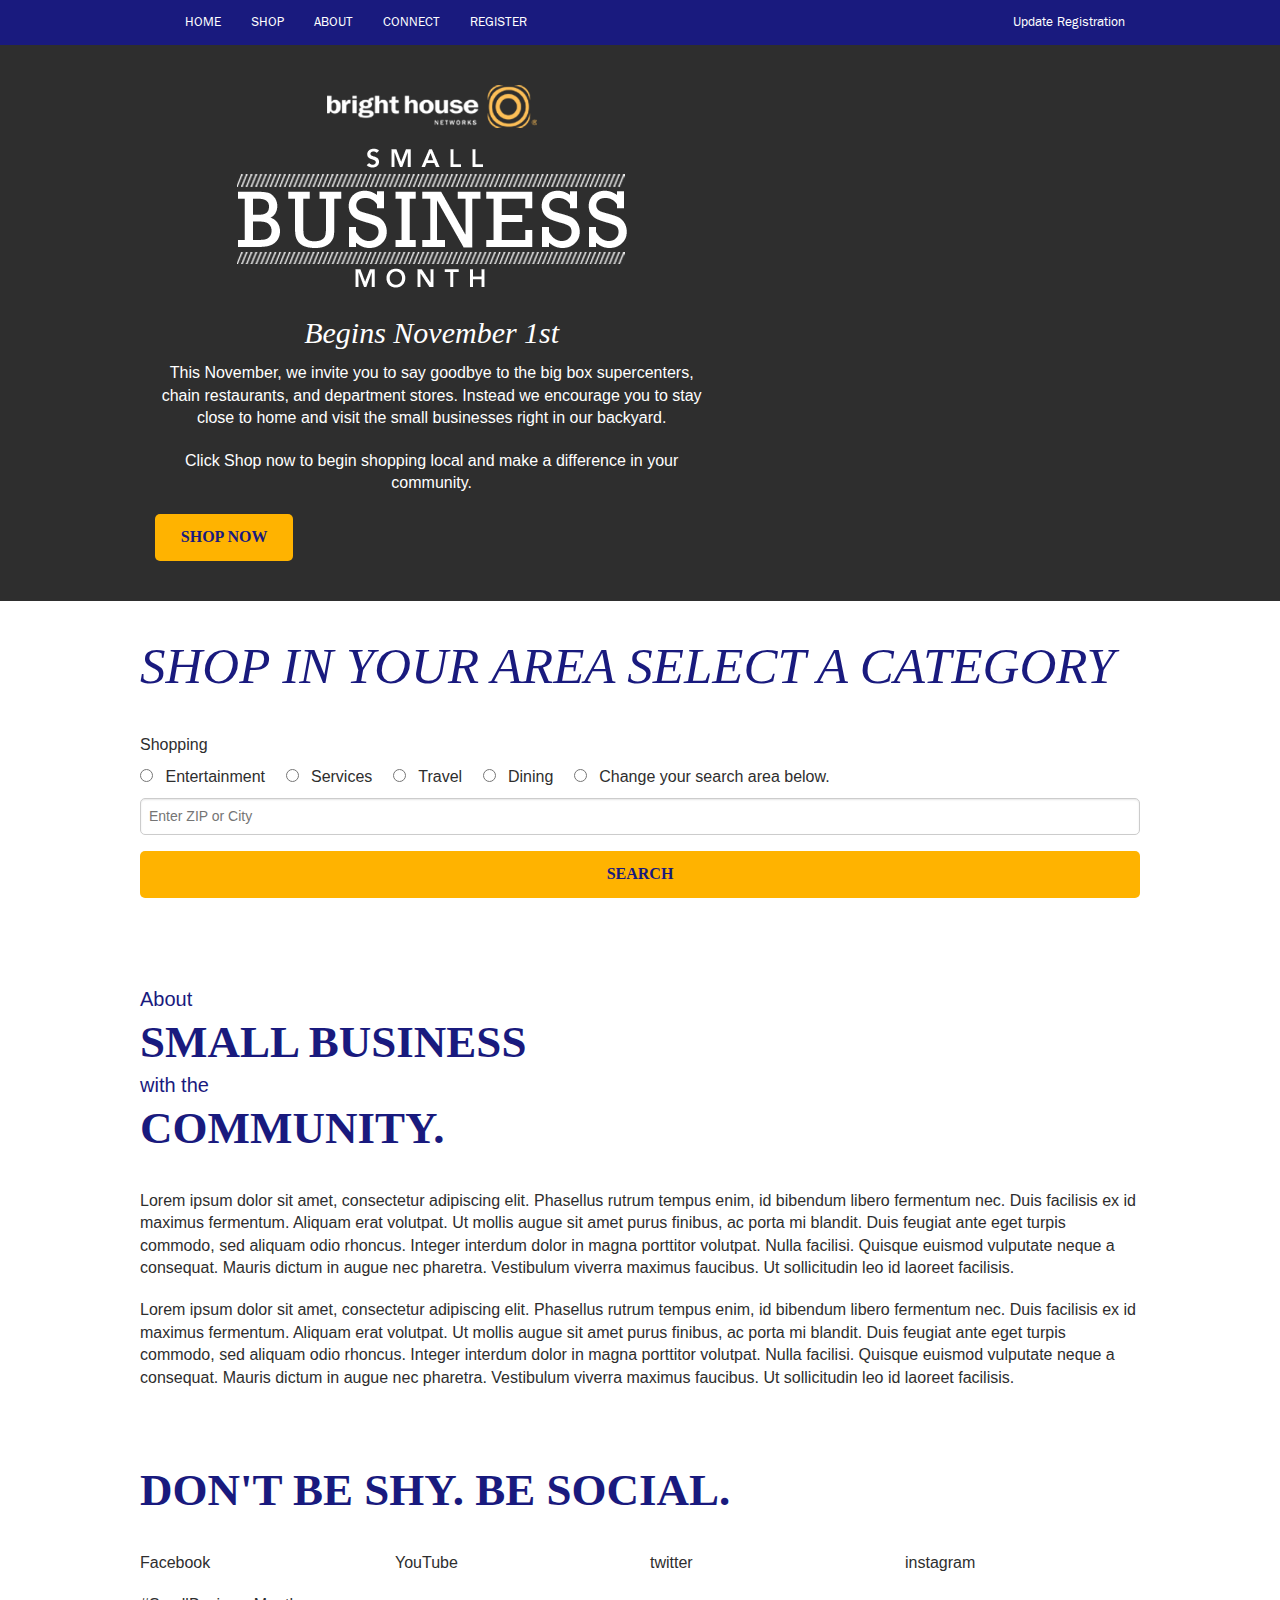
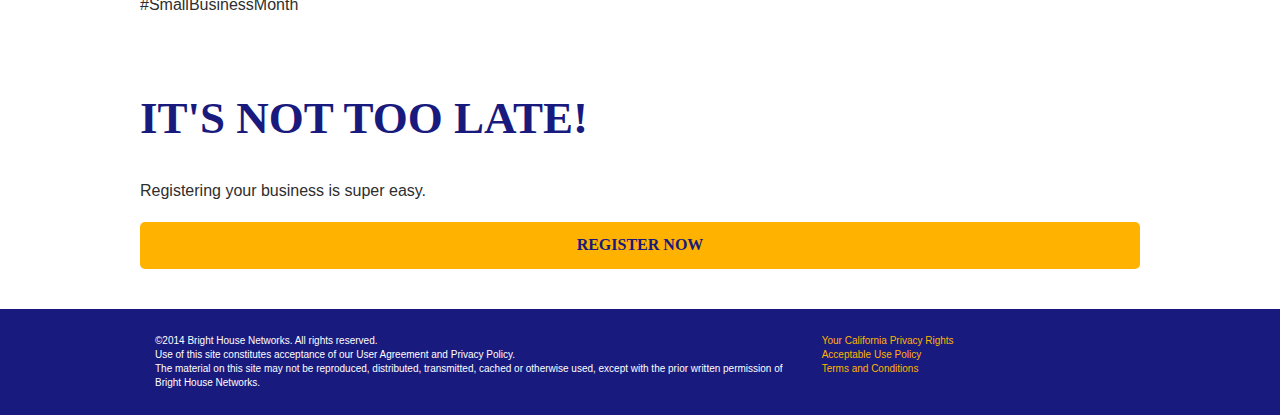
==== index.html @ bb3f0f98 "Completed mobile home section styles" ====
<!doctype html>
<html class="no-js" lang="en">
  <head>
    <meta charset="utf-8" />
    <meta name="viewport" content="width=device-width, initial-scale=1.0 maximum-scale=1.0, user-scalable=no height=device-height" />
    <meta name="HandheldFriendly" content="true" />
    <!--<meta name="viewport" content="user-scalable=no, initial-scale=1.0, maximum-scale=1, minimum-scale=1, width=device-width">-->
    <title>Bright House | Small Business Month</title>
    <link rel="stylesheet" href="stylesheets/app.css" />
    <link rel="stylesheet" href="stylesheets/phase-2.css" />
    <link rel="stylesheet" href="stylesheets/jquery-ui.min.css">

    <!-- Delete this in ref production and use below commented ref -->
    <script src="bower_components/modernizr/modernizr.js"></script>
    
    <!-- Reference for production 
    <script src="js/libs/modernizr.js"></script>
    -->

  </head>
  <body>
    
<!-- Begin Nav -->
<div class="contain-to-grid fixed">
	<nav class="top-bar" data-topbar>
		<ul class="title-area">
			<li class="name">
				<h1><a href="#"></a></h1>
			</li>
			<!-- Remove the class "menu-icon" to get rid of menu icon. Take out "Menu" to just have icon alone -->
			<li class="toggle-topbar menu-icon"><a href="#"><span>Menu</span></a>
			</li>
		</ul>

		<section class="top-bar-section">
			<ul class="right">
				<li>
					<a href="#" data-dropdown="drop1" data-options="">Update Registration</a>
					<div id="drop1" data-dropdown-content class="small f-dropdown content">
						<p>Enter the email address on your account or the business phone number to receive a link to update your information. The link will be sent to the email address that registered your business.</p>
						<form>
							<div class="row">
								<div class="large-12 columns">
									<div class="row collapse">
										<div class="small-10 columns">
											<input type="text" placeholder="email or phone">
										</div>
										<div class="large-2 medium-2 small-2 columns">
										<input type="submit" class="button postfix" value=">" />
									</div>
									</div>
								</div>
							</div>
						</form>
					</div>
				</li>
			</ul>


			<!-- Left Nav Section -->
			<ul class="left">
				<li><a href="#home">HOME</a>
				</li>
				<li><a href="#shop">SHOP</a>
				</li>
				<li><a href="#about">ABOUT</a>
				</li>
				<li><a href="#promote">CONNECT</a>
				</li>
				<li><a href="#register">REGISTER</a>
				</li>
			</ul>
		</section>
	</nav>
</div>
<!-- End Nav -->


<section id="home" data-type="background" data-speed="10">
		<div class="row">
			<div class="large-7 medium-7 small-12 columns">
				<div class="circle-bg">
					<div class="circle-content">
						<div class="bhn-logo">
							<img src="img/bhn-logo.png" alt="Bright House" width="210">
						</div>
						<div class="sbm-logo">
							<img src="img/sbm-logo.png" alt="Small Business Month">

							<!-- This is for SEO - One <h1> per page hack for one page parallax design -->
							<h1>Bright House Small Business Month</h1>
						</div>
						<h4>Begins November 1st</h4>
						<p>This November, we invite you to say goodbye to the big box supercenters, chain restaurants, and department stores. Instead we encourage you to stay close to home and visit the small businesses right in our backyard.</p>
						<p>Click Shop now to begin shopping local and make a difference in your community.</p>
						<div class="small-12 medium-3">
							<p>
								<a href="#shop" id="shop-btn" class="smile small radius button expand">SHOP NOW</a>
							</p>
						</div>
					</div>
				</div>
			</div>
		</div>
</section>
<section id="shop">
	<div class="row">
		<h2>SHOP IN YOUR AREA SELECT A CATEGORY</h2>
		<label for="shop-cat">Shopping</label>
		<input type="radio" id="shop-cat" />
		<label for="ent-cat">Entertainment</label>
		<input type="radio" id="ent-cat" />
		<label for="services-cat">Services</label>
		<input type="radio" id="services-cat" />
		<label for="travel-cat">Travel</label>
		<input type="radio" id="travel-cat" />
		<label for="dining-cat">Dining</label>
		<input type="radio" id="dining-cat" />
		<label for="search">Change your search area below.</label>
		<input type="search" id="search" placeholder="Enter ZIP or City"/>
		<p>
			<a href="#" id="search-btn" class="small radius button expand">SEARCH</a>
		</p>
	</div>
</section>
<!--<div class="row-img">
	<img src="img/promote.jpg">
</div>-->
<section id="about">
	<div class="row">
		<h3><span>About</span>SMALL BUSINESS<span>with the</span>COMMUNITY.</h3>
		<p>Lorem ipsum dolor sit amet, consectetur adipiscing elit. Phasellus rutrum tempus enim, id bibendum libero fermentum nec. Duis facilisis ex id maximus fermentum. Aliquam erat volutpat. Ut mollis augue sit amet purus finibus, ac porta mi blandit. Duis feugiat ante eget turpis commodo, sed aliquam odio rhoncus. Integer interdum dolor in magna porttitor volutpat. Nulla facilisi. Quisque euismod vulputate neque a consequat. Mauris dictum in augue nec pharetra. Vestibulum viverra maximus faucibus. Ut sollicitudin leo id laoreet facilisis.</p>
		<p>Lorem ipsum dolor sit amet, consectetur adipiscing elit. Phasellus rutrum tempus enim, id bibendum libero fermentum nec. Duis facilisis ex id maximus fermentum. Aliquam erat volutpat. Ut mollis augue sit amet purus finibus, ac porta mi blandit. Duis feugiat ante eget turpis commodo, sed aliquam odio rhoncus. Integer interdum dolor in magna porttitor volutpat. Nulla facilisi. Quisque euismod vulputate neque a consequat. Mauris dictum in augue nec pharetra. Vestibulum viverra maximus faucibus. Ut sollicitudin leo id laoreet facilisis.</p>
	</div>
</section>
<section id="social">
	<div class="row">
		<h3>DON'T BE SHY. BE SOCIAL.</h3>
		<ul class="small-block-grid-4">
			<li>Facebook</li>
			<li>YouTube</li>
			<li>twitter</li>
			<li>instagram</li>
		</ul>
		<p>#SmallBusinessMonth</p>
	</div>
</section>
<section id="register">
	<div class="row">
		<h3>IT'S NOT TOO LATE!</h3>
		<p>Registering your business is super easy.</p>
		<p>
			<a href="#" id="register-btn" class="small radius button expand">REGISTER NOW</a>
		</p>
	</div>
</section>


<!--<div class="row-img">
	<img src="img/promote.jpg">
</div>-->


<!-- Begin footer -->
<footer>
	<div class="row">
		<div class="small-8 columns">
			<p>©2014 Bright House Networks. All rights reserved.
				<br>Use of this site constitutes acceptance of our User Agreement and Privacy Policy.
				<br>The material on this site may not be reproduced, distributed, transmitted, cached or otherwise used, except with the prior written permission of Bright House Networks.</p>
		</div>
		<div class="small-4 columns">
			<p>
				<a href="http://brighthouse.com/policies/policies/online-services-privacy-policy.html#california-rights" target="_blank">Your California Privacy Rights</a>
				<br>
				<a>Acceptable Use Policy</a>
				<br>
				<a href="terms.html" target="_blank">Terms and Conditions</a>
			</p>
		</div>
	</div>
</footer>
    <!-- End footer -->
        
    <script src="bower_components/foundation/js/jquery.min.js"></script>
    <script src="bower_components/foundation/js/foundation.min.js"></script>
    <script src="js/app.js"></script>
    <script src="js/parallax.js"></script>
    <script src="js/navScroll.js"></script>
    <script src="js/form.js"></script>
    <script src="js/jquery-ui.min.js"></script>
    <script>
			$(function() {
    		$( ".datepicker" ).datepicker({ minDate: new Date(2014, 11 - 1, 01) });
  		});
		</script>
		<script type="text/javascript">
			$(document).ready(function () {
					$("table > tbody td").css("padding-right", "10px");
					if ("@Html.Raw(ViewBag.ErrorMessage)" != "") {
							$('#error').show();
					}

					$("#chamber").autocomplete('@Url.Action("ChamberNames", "Register")', { minChars: 3 });

			});
		</script>
		<script>
    $(function() {
      var $body;
      if (Modernizr.touch) {
        $body = $("body");
        document.addEventListener('focusin', function() {
          return $body.addClass("fixfixed");
        });
        return document.addEventListener('focusout', function() {
          $body.removeClass("fixfixed");
          return setTimeout(function() {
            return $(window).scrollLeft(0);
          }, 20);
        });
      }
    });
		</script>
   
    <!-- References for production
    <script src="js/libs/jquery.min.js"></script>
    <script src="js/libs/foundation.min.js"></script>
    <script src="js/libs/app.js"></script>
    <script src="js/parallax.js"></script>
    <script src="js/navScroll.js"></script>
    <script src="js/form.js"></script>-->
 
  </body>
</html>
---- stylesheets/app.css ----
@charset "UTF-8";
/* line 329, ../bower_components/foundation/scss/foundation/components/_global.scss */
meta.foundation-version {
  font-family: "/5.2.3/";
}

/* line 333, ../bower_components/foundation/scss/foundation/components/_global.scss */
meta.foundation-mq-small {
  font-family: "/only screen/";
  width: 0em;
}

/* line 338, ../bower_components/foundation/scss/foundation/components/_global.scss */
meta.foundation-mq-medium {
  font-family: "/only screen and (min-width:40.063em)/";
  width: 40.063em;
}

/* line 343, ../bower_components/foundation/scss/foundation/components/_global.scss */
meta.foundation-mq-large {
  font-family: "/only screen and (min-width:64.063em)/";
  width: 64.063em;
}

/* line 348, ../bower_components/foundation/scss/foundation/components/_global.scss */
meta.foundation-mq-xlarge {
  font-family: "/only screen and (min-width:90.063em)/";
  width: 90.063em;
}

/* line 353, ../bower_components/foundation/scss/foundation/components/_global.scss */
meta.foundation-mq-xxlarge {
  font-family: "/only screen and (min-width:120.063em)/";
  width: 120.063em;
}

/* line 358, ../bower_components/foundation/scss/foundation/components/_global.scss */
meta.foundation-data-attribute-namespace {
  font-family: false;
}

/* line 365, ../bower_components/foundation/scss/foundation/components/_global.scss */
html, body {
  height: 100%;
}

/* line 370, ../bower_components/foundation/scss/foundation/components/_global.scss */
*,
*:before,
*:after {
  -webkit-box-sizing: border-box;
  -moz-box-sizing: border-box;
  box-sizing: border-box;
}

/* line 375, ../bower_components/foundation/scss/foundation/components/_global.scss */
html,
body {
  font-size: 100%;
}

/* line 378, ../bower_components/foundation/scss/foundation/components/_global.scss */
body {
  background: white;
  color: #2e2e2e;
  padding: 0;
  margin: 0;
  font-family: Arial, Helvetica, sans-serif;
  font-weight: normal;
  font-style: normal;
  line-height: 1;
  position: relative;
  cursor: default;
}

/* line 391, ../bower_components/foundation/scss/foundation/components/_global.scss */
a:hover {
  cursor: pointer;
}

/* line 394, ../bower_components/foundation/scss/foundation/components/_global.scss */
img {
  max-width: 100%;
  height: auto;
}

/* line 396, ../bower_components/foundation/scss/foundation/components/_global.scss */
img {
  -ms-interpolation-mode: bicubic;
}

/* line 402, ../bower_components/foundation/scss/foundation/components/_global.scss */
#map_canvas img,
#map_canvas embed,
#map_canvas object,
.map_canvas img,
.map_canvas embed,
.map_canvas object {
  max-width: none !important;
}

/* line 407, ../bower_components/foundation/scss/foundation/components/_global.scss */
.left {
  float: left !important;
}

/* line 408, ../bower_components/foundation/scss/foundation/components/_global.scss */
.right {
  float: right !important;
}

/* line 181, ../bower_components/foundation/scss/foundation/components/_global.scss */
.clearfix:before, .clearfix:after {
  content: " ";
  display: table;
}
/* line 182, ../bower_components/foundation/scss/foundation/components/_global.scss */
.clearfix:after {
  clear: both;
}

/* line 410, ../bower_components/foundation/scss/foundation/components/_global.scss */
.hide {
  display: none;
}

/* line 416, ../bower_components/foundation/scss/foundation/components/_global.scss */
.antialiased {
  -webkit-font-smoothing: antialiased;
  -moz-osx-font-smoothing: grayscale;
}

/* line 419, ../bower_components/foundation/scss/foundation/components/_global.scss */
img {
  display: inline-block;
  vertical-align: middle;
}

/* line 429, ../bower_components/foundation/scss/foundation/components/_global.scss */
textarea {
  height: auto;
  min-height: 50px;
}

/* line 432, ../bower_components/foundation/scss/foundation/components/_global.scss */
select {
  width: 100%;
}

/* line 216, ../bower_components/foundation/scss/foundation/components/_grid.scss */
.row {
  width: 100%;
  margin-left: auto;
  margin-right: auto;
  margin-top: 0;
  margin-bottom: 0;
  max-width: 62.5rem;
}
/* line 181, ../bower_components/foundation/scss/foundation/components/_global.scss */
.row:before, .row:after {
  content: " ";
  display: table;
}
/* line 182, ../bower_components/foundation/scss/foundation/components/_global.scss */
.row:after {
  clear: both;
}
/* line 221, ../bower_components/foundation/scss/foundation/components/_grid.scss */
.row.collapse > .column,
.row.collapse > .columns {
  padding-left: 0;
  padding-right: 0;
}
/* line 223, ../bower_components/foundation/scss/foundation/components/_grid.scss */
.row.collapse .row {
  margin-left: 0;
  margin-right: 0;
}
/* line 226, ../bower_components/foundation/scss/foundation/components/_grid.scss */
.row .row {
  width: auto;
  margin-left: -0.9375rem;
  margin-right: -0.9375rem;
  margin-top: 0;
  margin-bottom: 0;
  max-width: none;
}
/* line 181, ../bower_components/foundation/scss/foundation/components/_global.scss */
.row .row:before, .row .row:after {
  content: " ";
  display: table;
}
/* line 182, ../bower_components/foundation/scss/foundation/components/_global.scss */
.row .row:after {
  clear: both;
}
/* line 227, ../bower_components/foundation/scss/foundation/components/_grid.scss */
.row .row.collapse {
  width: auto;
  margin: 0;
  max-width: none;
}
/* line 181, ../bower_components/foundation/scss/foundation/components/_global.scss */
.row .row.collapse:before, .row .row.collapse:after {
  content: " ";
  display: table;
}
/* line 182, ../bower_components/foundation/scss/foundation/components/_global.scss */
.row .row.collapse:after {
  clear: both;
}

/* line 232, ../bower_components/foundation/scss/foundation/components/_grid.scss */
.column,
.columns {
  padding-left: 0.9375rem;
  padding-right: 0.9375rem;
  width: 100%;
  float: left;
}

/* line 234, ../bower_components/foundation/scss/foundation/components/_grid.scss */
[class*="column"] + [class*="column"]:last-child {
  float: right;
}

/* line 235, ../bower_components/foundation/scss/foundation/components/_grid.scss */
[class*="column"] + [class*="column"].end {
  float: left;
}

@media only screen {
  /* line 157, ../bower_components/foundation/scss/foundation/components/_grid.scss */
  .small-push-0 {
    position: relative;
    left: 0%;
    right: auto;
  }

  /* line 160, ../bower_components/foundation/scss/foundation/components/_grid.scss */
  .small-pull-0 {
    position: relative;
    right: 0%;
    left: auto;
  }

  /* line 157, ../bower_components/foundation/scss/foundation/components/_grid.scss */
  .small-push-1 {
    position: relative;
    left: 8.33333%;
    right: auto;
  }

  /* line 160, ../bower_components/foundation/scss/foundation/components/_grid.scss */
  .small-pull-1 {
    position: relative;
    right: 8.33333%;
    left: auto;
  }

  /* line 157, ../bower_components/foundation/scss/foundation/components/_grid.scss */
  .small-push-2 {
    position: relative;
    left: 16.66667%;
    right: auto;
  }

  /* line 160, ../bower_components/foundation/scss/foundation/components/_grid.scss */
  .small-pull-2 {
    position: relative;
    right: 16.66667%;
    left: auto;
  }

  /* line 157, ../bower_components/foundation/scss/foundation/components/_grid.scss */
  .small-push-3 {
    position: relative;
    left: 25%;
    right: auto;
  }

  /* line 160, ../bower_components/foundation/scss/foundation/components/_grid.scss */
  .small-pull-3 {
    position: relative;
    right: 25%;
    left: auto;
  }

  /* line 157, ../bower_components/foundation/scss/foundation/components/_grid.scss */
  .small-push-4 {
    position: relative;
    left: 33.33333%;
    right: auto;
  }

  /* line 160, ../bower_components/foundation/scss/foundation/components/_grid.scss */
  .small-pull-4 {
    position: relative;
    right: 33.33333%;
    left: auto;
  }

  /* line 157, ../bower_components/foundation/scss/foundation/components/_grid.scss */
  .small-push-5 {
    position: relative;
    left: 41.66667%;
    right: auto;
  }

  /* line 160, ../bower_components/foundation/scss/foundation/components/_grid.scss */
  .small-pull-5 {
    position: relative;
    right: 41.66667%;
    left: auto;
  }

  /* line 157, ../bower_components/foundation/scss/foundation/components/_grid.scss */
  .small-push-6 {
    position: relative;
    left: 50%;
    right: auto;
  }

  /* line 160, ../bower_components/foundation/scss/foundation/components/_grid.scss */
  .small-pull-6 {
    position: relative;
    right: 50%;
    left: auto;
  }

  /* line 157, ../bower_components/foundation/scss/foundation/components/_grid.scss */
  .small-push-7 {
    position: relative;
    left: 58.33333%;
    right: auto;
  }

  /* line 160, ../bower_components/foundation/scss/foundation/components/_grid.scss */
  .small-pull-7 {
    position: relative;
    right: 58.33333%;
    left: auto;
  }

  /* line 157, ../bower_components/foundation/scss/foundation/components/_grid.scss */
  .small-push-8 {
    position: relative;
    left: 66.66667%;
    right: auto;
  }

  /* line 160, ../bower_components/foundation/scss/foundation/components/_grid.scss */
  .small-pull-8 {
    position: relative;
    right: 66.66667%;
    left: auto;
  }

  /* line 157, ../bower_components/foundation/scss/foundation/components/_grid.scss */
  .small-push-9 {
    position: relative;
    left: 75%;
    right: auto;
  }

  /* line 160, ../bower_components/foundation/scss/foundation/components/_grid.scss */
  .small-pull-9 {
    position: relative;
    right: 75%;
    left: auto;
  }

  /* line 157, ../bower_components/foundation/scss/foundation/components/_grid.scss */
  .small-push-10 {
    position: relative;
    left: 83.33333%;
    right: auto;
  }

  /* line 160, ../bower_components/foundation/scss/foundation/components/_grid.scss */
  .small-pull-10 {
    position: relative;
    right: 83.33333%;
    left: auto;
  }

  /* line 157, ../bower_components/foundation/scss/foundation/components/_grid.scss */
  .small-push-11 {
    position: relative;
    left: 91.66667%;
    right: auto;
  }

  /* line 160, ../bower_components/foundation/scss/foundation/components/_grid.scss */
  .small-pull-11 {
    position: relative;
    right: 91.66667%;
    left: auto;
  }

  /* line 166, ../bower_components/foundation/scss/foundation/components/_grid.scss */
  .column,
  .columns {
    position: relative;
    padding-left: 0.9375rem;
    padding-right: 0.9375rem;
    float: left;
  }

  /* line 170, ../bower_components/foundation/scss/foundation/components/_grid.scss */
  .small-1 {
    width: 8.33333%;
  }

  /* line 170, ../bower_components/foundation/scss/foundation/components/_grid.scss */
  .small-2 {
    width: 16.66667%;
  }

  /* line 170, ../bower_components/foundation/scss/foundation/components/_grid.scss */
  .small-3 {
    width: 25%;
  }

  /* line 170, ../bower_components/foundation/scss/foundation/components/_grid.scss */
  .small-4 {
    width: 33.33333%;
  }

  /* line 170, ../bower_components/foundation/scss/foundation/components/_grid.scss */
  .small-5 {
    width: 41.66667%;
  }

  /* line 170, ../bower_components/foundation/scss/foundation/components/_grid.scss */
  .small-6 {
    width: 50%;
  }

  /* line 170, ../bower_components/foundation/scss/foundation/components/_grid.scss */
  .small-7 {
    width: 58.33333%;
  }

  /* line 170, ../bower_components/foundation/scss/foundation/components/_grid.scss */
  .small-8 {
    width: 66.66667%;
  }

  /* line 170, ../bower_components/foundation/scss/foundation/components/_grid.scss */
  .small-9 {
    width: 75%;
  }

  /* line 170, ../bower_components/foundation/scss/foundation/components/_grid.scss */
  .small-10 {
    width: 83.33333%;
  }

  /* line 170, ../bower_components/foundation/scss/foundation/components/_grid.scss */
  .small-11 {
    width: 91.66667%;
  }

  /* line 170, ../bower_components/foundation/scss/foundation/components/_grid.scss */
  .small-12 {
    width: 100%;
  }

  /* line 176, ../bower_components/foundation/scss/foundation/components/_grid.scss */
  .small-offset-0 {
    margin-left: 0% !important;
  }

  /* line 176, ../bower_components/foundation/scss/foundation/components/_grid.scss */
  .small-offset-1 {
    margin-left: 8.33333% !important;
  }

  /* line 176, ../bower_components/foundation/scss/foundation/components/_grid.scss */
  .small-offset-2 {
    margin-left: 16.66667% !important;
  }

  /* line 176, ../bower_components/foundation/scss/foundation/components/_grid.scss */
  .small-offset-3 {
    margin-left: 25% !important;
  }

  /* line 176, ../bower_components/foundation/scss/foundation/components/_grid.scss */
  .small-offset-4 {
    margin-left: 33.33333% !important;
  }

  /* line 176, ../bower_components/foundation/scss/foundation/components/_grid.scss */
  .small-offset-5 {
    margin-left: 41.66667% !important;
  }

  /* line 176, ../bower_components/foundation/scss/foundation/components/_grid.scss */
  .small-offset-6 {
    margin-left: 50% !important;
  }

  /* line 176, ../bower_components/foundation/scss/foundation/components/_grid.scss */
  .small-offset-7 {
    margin-left: 58.33333% !important;
  }

  /* line 176, ../bower_components/foundation/scss/foundation/components/_grid.scss */
  .small-offset-8 {
    margin-left: 66.66667% !important;
  }

  /* line 176, ../bower_components/foundation/scss/foundation/components/_grid.scss */
  .small-offset-9 {
    margin-left: 75% !important;
  }

  /* line 176, ../bower_components/foundation/scss/foundation/components/_grid.scss */
  .small-offset-10 {
    margin-left: 83.33333% !important;
  }

  /* line 176, ../bower_components/foundation/scss/foundation/components/_grid.scss */
  .small-offset-11 {
    margin-left: 91.66667% !important;
  }

  /* line 178, ../bower_components/foundation/scss/foundation/components/_grid.scss */
  .small-reset-order {
    margin-left: 0;
    margin-right: 0;
    left: auto;
    right: auto;
    float: left;
  }

  /* line 187, ../bower_components/foundation/scss/foundation/components/_grid.scss */
  .column.small-centered,
  .columns.small-centered {
    margin-left: auto;
    margin-right: auto;
    float: none;
  }

  /* line 190, ../bower_components/foundation/scss/foundation/components/_grid.scss */
  .column.small-uncentered,
  .columns.small-uncentered {
    margin-left: 0;
    margin-right: 0;
    float: left;
  }

  /* line 198, ../bower_components/foundation/scss/foundation/components/_grid.scss */
  .column.small-centered:last-child,
  .columns.small-centered:last-child {
    float: none;
  }

  /* line 204, ../bower_components/foundation/scss/foundation/components/_grid.scss */
  .column.small-uncentered:last-child,
  .columns.small-uncentered:last-child {
    float: left;
  }

  /* line 209, ../bower_components/foundation/scss/foundation/components/_grid.scss */
  .column.small-uncentered.opposite,
  .columns.small-uncentered.opposite {
    float: right;
  }
}
@media only screen and (min-width: 40.063em) {
  /* line 157, ../bower_components/foundation/scss/foundation/components/_grid.scss */
  .medium-push-0 {
    position: relative;
    left: 0%;
    right: auto;
  }

  /* line 160, ../bower_components/foundation/scss/foundation/components/_grid.scss */
  .medium-pull-0 {
    position: relative;
    right: 0%;
    left: auto;
  }

  /* line 157, ../bower_components/foundation/scss/foundation/components/_grid.scss */
  .medium-push-1 {
    position: relative;
    left: 8.33333%;
    right: auto;
  }

  /* line 160, ../bower_components/foundation/scss/foundation/components/_grid.scss */
  .medium-pull-1 {
    position: relative;
    right: 8.33333%;
    left: auto;
  }

  /* line 157, ../bower_components/foundation/scss/foundation/components/_grid.scss */
  .medium-push-2 {
    position: relative;
    left: 16.66667%;
    right: auto;
  }

  /* line 160, ../bower_components/foundation/scss/foundation/components/_grid.scss */
  .medium-pull-2 {
    position: relative;
    right: 16.66667%;
    left: auto;
  }

  /* line 157, ../bower_components/foundation/scss/foundation/components/_grid.scss */
  .medium-push-3 {
    position: relative;
    left: 25%;
    right: auto;
  }

  /* line 160, ../bower_components/foundation/scss/foundation/components/_grid.scss */
  .medium-pull-3 {
    position: relative;
    right: 25%;
    left: auto;
  }

  /* line 157, ../bower_components/foundation/scss/foundation/components/_grid.scss */
  .medium-push-4 {
    position: relative;
    left: 33.33333%;
    right: auto;
  }

  /* line 160, ../bower_components/foundation/scss/foundation/components/_grid.scss */
  .medium-pull-4 {
    position: relative;
    right: 33.33333%;
    left: auto;
  }

  /* line 157, ../bower_components/foundation/scss/foundation/components/_grid.scss */
  .medium-push-5 {
    position: relative;
    left: 41.66667%;
    right: auto;
  }

  /* line 160, ../bower_components/foundation/scss/foundation/components/_grid.scss */
  .medium-pull-5 {
    position: relative;
    right: 41.66667%;
    left: auto;
  }

  /* line 157, ../bower_components/foundation/scss/foundation/components/_grid.scss */
  .medium-push-6 {
    position: relative;
    left: 50%;
    right: auto;
  }

  /* line 160, ../bower_components/foundation/scss/foundation/components/_grid.scss */
  .medium-pull-6 {
    position: relative;
    right: 50%;
    left: auto;
  }

  /* line 157, ../bower_components/foundation/scss/foundation/components/_grid.scss */
  .medium-push-7 {
    position: relative;
    left: 58.33333%;
    right: auto;
  }

  /* line 160, ../bower_components/foundation/scss/foundation/components/_grid.scss */
  .medium-pull-7 {
    position: relative;
    right: 58.33333%;
    left: auto;
  }

  /* line 157, ../bower_components/foundation/scss/foundation/components/_grid.scss */
  .medium-push-8 {
    position: relative;
    left: 66.66667%;
    right: auto;
  }

  /* line 160, ../bower_components/foundation/scss/foundation/components/_grid.scss */
  .medium-pull-8 {
    position: relative;
    right: 66.66667%;
    left: auto;
  }

  /* line 157, ../bower_components/foundation/scss/foundation/components/_grid.scss */
  .medium-push-9 {
    position: relative;
    left: 75%;
    right: auto;
  }

  /* line 160, ../bower_components/foundation/scss/foundation/components/_grid.scss */
  .medium-pull-9 {
    position: relative;
    right: 75%;
    left: auto;
  }

  /* line 157, ../bower_components/foundation/scss/foundation/components/_grid.scss */
  .medium-push-10 {
    position: relative;
    left: 83.33333%;
    right: auto;
  }

  /* line 160, ../bower_components/foundation/scss/foundation/components/_grid.scss */
  .medium-pull-10 {
    position: relative;
    right: 83.33333%;
    left: auto;
  }

  /* line 157, ../bower_components/foundation/scss/foundation/components/_grid.scss */
  .medium-push-11 {
    position: relative;
    left: 91.66667%;
    right: auto;
  }

  /* line 160, ../bower_components/foundation/scss/foundation/components/_grid.scss */
  .medium-pull-11 {
    position: relative;
    right: 91.66667%;
    left: auto;
  }

  /* line 166, ../bower_components/foundation/scss/foundation/components/_grid.scss */
  .column,
  .columns {
    position: relative;
    padding-left: 0.9375rem;
    padding-right: 0.9375rem;
    float: left;
  }

  /* line 170, ../bower_components/foundation/scss/foundation/components/_grid.scss */
  .medium-1 {
    width: 8.33333%;
  }

  /* line 170, ../bower_components/foundation/scss/foundation/components/_grid.scss */
  .medium-2 {
    width: 16.66667%;
  }

  /* line 170, ../bower_components/foundation/scss/foundation/components/_grid.scss */
  .medium-3 {
    width: 25%;
  }

  /* line 170, ../bower_components/foundation/scss/foundation/components/_grid.scss */
  .medium-4 {
    width: 33.33333%;
  }

  /* line 170, ../bower_components/foundation/scss/foundation/components/_grid.scss */
  .medium-5 {
    width: 41.66667%;
  }

  /* line 170, ../bower_components/foundation/scss/foundation/components/_grid.scss */
  .medium-6 {
    width: 50%;
  }

  /* line 170, ../bower_components/foundation/scss/foundation/components/_grid.scss */
  .medium-7 {
    width: 58.33333%;
  }

  /* line 170, ../bower_components/foundation/scss/foundation/components/_grid.scss */
  .medium-8 {
    width: 66.66667%;
  }

  /* line 170, ../bower_components/foundation/scss/foundation/components/_grid.scss */
  .medium-9 {
    width: 75%;
  }

  /* line 170, ../bower_components/foundation/scss/foundation/components/_grid.scss */
  .medium-10 {
    width: 83.33333%;
  }

  /* line 170, ../bower_components/foundation/scss/foundation/components/_grid.scss */
  .medium-11 {
    width: 91.66667%;
  }

  /* line 170, ../bower_components/foundation/scss/foundation/components/_grid.scss */
  .medium-12 {
    width: 100%;
  }

  /* line 176, ../bower_components/foundation/scss/foundation/components/_grid.scss */
  .medium-offset-0 {
    margin-left: 0% !important;
  }

  /* line 176, ../bower_components/foundation/scss/foundation/components/_grid.scss */
  .medium-offset-1 {
    margin-left: 8.33333% !important;
  }

  /* line 176, ../bower_components/foundation/scss/foundation/components/_grid.scss */
  .medium-offset-2 {
    margin-left: 16.66667% !important;
  }

  /* line 176, ../bower_components/foundation/scss/foundation/components/_grid.scss */
  .medium-offset-3 {
    margin-left: 25% !important;
  }

  /* line 176, ../bower_components/foundation/scss/foundation/components/_grid.scss */
  .medium-offset-4 {
    margin-left: 33.33333% !important;
  }

  /* line 176, ../bower_components/foundation/scss/foundation/components/_grid.scss */
  .medium-offset-5 {
    margin-left: 41.66667% !important;
  }

  /* line 176, ../bower_components/foundation/scss/foundation/components/_grid.scss */
  .medium-offset-6 {
    margin-left: 50% !important;
  }

  /* line 176, ../bower_components/foundation/scss/foundation/components/_grid.scss */
  .medium-offset-7 {
    margin-left: 58.33333% !important;
  }

  /* line 176, ../bower_components/foundation/scss/foundation/components/_grid.scss */
  .medium-offset-8 {
    margin-left: 66.66667% !important;
  }

  /* line 176, ../bower_components/foundation/scss/foundation/components/_grid.scss */
  .medium-offset-9 {
    margin-left: 75% !important;
  }

  /* line 176, ../bower_components/foundation/scss/foundation/components/_grid.scss */
  .medium-offset-10 {
    margin-left: 83.33333% !important;
  }

  /* line 176, ../bower_components/foundation/scss/foundation/components/_grid.scss */
  .medium-offset-11 {
    margin-left: 91.66667% !important;
  }

  /* line 178, ../bower_components/foundation/scss/foundation/components/_grid.scss */
  .medium-reset-order {
    margin-left: 0;
    margin-right: 0;
    left: auto;
    right: auto;
    float: left;
  }

  /* line 187, ../bower_components/foundation/scss/foundation/components/_grid.scss */
  .column.medium-centered,
  .columns.medium-centered {
    margin-left: auto;
    margin-right: auto;
    float: none;
  }

  /* line 190, ../bower_components/foundation/scss/foundation/components/_grid.scss */
  .column.medium-uncentered,
  .columns.medium-uncentered {
    margin-left: 0;
    margin-right: 0;
    float: left;
  }

  /* line 198, ../bower_components/foundation/scss/foundation/components/_grid.scss */
  .column.medium-centered:last-child,
  .columns.medium-centered:last-child {
    float: none;
  }

  /* line 204, ../bower_components/foundation/scss/foundation/components/_grid.scss */
  .column.medium-uncentered:last-child,
  .columns.medium-uncentered:last-child {
    float: left;
  }

  /* line 209, ../bower_components/foundation/scss/foundation/components/_grid.scss */
  .column.medium-uncentered.opposite,
  .columns.medium-uncentered.opposite {
    float: right;
  }

  /* line 245, ../bower_components/foundation/scss/foundation/components/_grid.scss */
  .push-0 {
    position: relative;
    left: 0%;
    right: auto;
  }

  /* line 248, ../bower_components/foundation/scss/foundation/components/_grid.scss */
  .pull-0 {
    position: relative;
    right: 0%;
    left: auto;
  }

  /* line 245, ../bower_components/foundation/scss/foundation/components/_grid.scss */
  .push-1 {
    position: relative;
    left: 8.33333%;
    right: auto;
  }

  /* line 248, ../bower_components/foundation/scss/foundation/components/_grid.scss */
  .pull-1 {
    position: relative;
    right: 8.33333%;
    left: auto;
  }

  /* line 245, ../bower_components/foundation/scss/foundation/components/_grid.scss */
  .push-2 {
    position: relative;
    left: 16.66667%;
    right: auto;
  }

  /* line 248, ../bower_components/foundation/scss/foundation/components/_grid.scss */
  .pull-2 {
    position: relative;
    right: 16.66667%;
    left: auto;
  }

  /* line 245, ../bower_components/foundation/scss/foundation/components/_grid.scss */
  .push-3 {
    position: relative;
    left: 25%;
    right: auto;
  }

  /* line 248, ../bower_components/foundation/scss/foundation/components/_grid.scss */
  .pull-3 {
    position: relative;
    right: 25%;
    left: auto;
  }

  /* line 245, ../bower_components/foundation/scss/foundation/components/_grid.scss */
  .push-4 {
    position: relative;
    left: 33.33333%;
    right: auto;
  }

  /* line 248, ../bower_components/foundation/scss/foundation/components/_grid.scss */
  .pull-4 {
    position: relative;
    right: 33.33333%;
    left: auto;
  }

  /* line 245, ../bower_components/foundation/scss/foundation/components/_grid.scss */
  .push-5 {
    position: relative;
    left: 41.66667%;
    right: auto;
  }

  /* line 248, ../bower_components/foundation/scss/foundation/components/_grid.scss */
  .pull-5 {
    position: relative;
    right: 41.66667%;
    left: auto;
  }

  /* line 245, ../bower_components/foundation/scss/foundation/components/_grid.scss */
  .push-6 {
    position: relative;
    left: 50%;
    right: auto;
  }

  /* line 248, ../bower_components/foundation/scss/foundation/components/_grid.scss */
  .pull-6 {
    position: relative;
    right: 50%;
    left: auto;
  }

  /* line 245, ../bower_components/foundation/scss/foundation/components/_grid.scss */
  .push-7 {
    position: relative;
    left: 58.33333%;
    right: auto;
  }

  /* line 248, ../bower_components/foundation/scss/foundation/components/_grid.scss */
  .pull-7 {
    position: relative;
    right: 58.33333%;
    left: auto;
  }

  /* line 245, ../bower_components/foundation/scss/foundation/components/_grid.scss */
  .push-8 {
    position: relative;
    left: 66.66667%;
    right: auto;
  }

  /* line 248, ../bower_components/foundation/scss/foundation/components/_grid.scss */
  .pull-8 {
    position: relative;
    right: 66.66667%;
    left: auto;
  }

  /* line 245, ../bower_components/foundation/scss/foundation/components/_grid.scss */
  .push-9 {
    position: relative;
    left: 75%;
    right: auto;
  }

  /* line 248, ../bower_components/foundation/scss/foundation/components/_grid.scss */
  .pull-9 {
    position: relative;
    right: 75%;
    left: auto;
  }

  /* line 245, ../bower_components/foundation/scss/foundation/components/_grid.scss */
  .push-10 {
    position: relative;
    left: 83.33333%;
    right: auto;
  }

  /* line 248, ../bower_components/foundation/scss/foundation/components/_grid.scss */
  .pull-10 {
    position: relative;
    right: 83.33333%;
    left: auto;
  }

  /* line 245, ../bower_components/foundation/scss/foundation/components/_grid.scss */
  .push-11 {
    position: relative;
    left: 91.66667%;
    right: auto;
  }

  /* line 248, ../bower_components/foundation/scss/foundation/components/_grid.scss */
  .pull-11 {
    position: relative;
    right: 91.66667%;
    left: auto;
  }
}
@media only screen and (min-width: 64.063em) {
  /* line 157, ../bower_components/foundation/scss/foundation/components/_grid.scss */
  .large-push-0 {
    position: relative;
    left: 0%;
    right: auto;
  }

  /* line 160, ../bower_components/foundation/scss/foundation/components/_grid.scss */
  .large-pull-0 {
    position: relative;
    right: 0%;
    left: auto;
  }

  /* line 157, ../bower_components/foundation/scss/foundation/components/_grid.scss */
  .large-push-1 {
    position: relative;
    left: 8.33333%;
    right: auto;
  }

  /* line 160, ../bower_components/foundation/scss/foundation/components/_grid.scss */
  .large-pull-1 {
    position: relative;
    right: 8.33333%;
    left: auto;
  }

  /* line 157, ../bower_components/foundation/scss/foundation/components/_grid.scss */
  .large-push-2 {
    position: relative;
    left: 16.66667%;
    right: auto;
  }

  /* line 160, ../bower_components/foundation/scss/foundation/components/_grid.scss */
  .large-pull-2 {
    position: relative;
    right: 16.66667%;
    left: auto;
  }

  /* line 157, ../bower_components/foundation/scss/foundation/components/_grid.scss */
  .large-push-3 {
    position: relative;
    left: 25%;
    right: auto;
  }

  /* line 160, ../bower_components/foundation/scss/foundation/components/_grid.scss */
  .large-pull-3 {
    position: relative;
    right: 25%;
    left: auto;
  }

  /* line 157, ../bower_components/foundation/scss/foundation/components/_grid.scss */
  .large-push-4 {
    position: relative;
    left: 33.33333%;
    right: auto;
  }

  /* line 160, ../bower_components/foundation/scss/foundation/components/_grid.scss */
  .large-pull-4 {
    position: relative;
    right: 33.33333%;
    left: auto;
  }

  /* line 157, ../bower_components/foundation/scss/foundation/components/_grid.scss */
  .large-push-5 {
    position: relative;
    left: 41.66667%;
    right: auto;
  }

  /* line 160, ../bower_components/foundation/scss/foundation/components/_grid.scss */
  .large-pull-5 {
    position: relative;
    right: 41.66667%;
    left: auto;
  }

  /* line 157, ../bower_components/foundation/scss/foundation/components/_grid.scss */
  .large-push-6 {
    position: relative;
    left: 50%;
    right: auto;
  }

  /* line 160, ../bower_components/foundation/scss/foundation/components/_grid.scss */
  .large-pull-6 {
    position: relative;
    right: 50%;
    left: auto;
  }

  /* line 157, ../bower_components/foundation/scss/foundation/components/_grid.scss */
  .large-push-7 {
    position: relative;
    left: 58.33333%;
    right: auto;
  }

  /* line 160, ../bower_components/foundation/scss/foundation/components/_grid.scss */
  .large-pull-7 {
    position: relative;
    right: 58.33333%;
    left: auto;
  }

  /* line 157, ../bower_components/foundation/scss/foundation/components/_grid.scss */
  .large-push-8 {
    position: relative;
    left: 66.66667%;
    right: auto;
  }

  /* line 160, ../bower_components/foundation/scss/foundation/components/_grid.scss */
  .large-pull-8 {
    position: relative;
    right: 66.66667%;
    left: auto;
  }

  /* line 157, ../bower_components/foundation/scss/foundation/components/_grid.scss */
  .large-push-9 {
    position: relative;
    left: 75%;
    right: auto;
  }

  /* line 160, ../bower_components/foundation/scss/foundation/components/_grid.scss */
  .large-pull-9 {
    position: relative;
    right: 75%;
    left: auto;
  }

  /* line 157, ../bower_components/foundation/scss/foundation/components/_grid.scss */
  .large-push-10 {
    position: relative;
    left: 83.33333%;
    right: auto;
  }

  /* line 160, ../bower_components/foundation/scss/foundation/components/_grid.scss */
  .large-pull-10 {
    position: relative;
    right: 83.33333%;
    left: auto;
  }

  /* line 157, ../bower_components/foundation/scss/foundation/components/_grid.scss */
  .large-push-11 {
    position: relative;
    left: 91.66667%;
    right: auto;
  }

  /* line 160, ../bower_components/foundation/scss/foundation/components/_grid.scss */
  .large-pull-11 {
    position: relative;
    right: 91.66667%;
    left: auto;
  }

  /* line 166, ../bower_components/foundation/scss/foundation/components/_grid.scss */
  .column,
  .columns {
    position: relative;
    padding-left: 0.9375rem;
    padding-right: 0.9375rem;
    float: left;
  }

  /* line 170, ../bower_components/foundation/scss/foundation/components/_grid.scss */
  .large-1 {
    width: 8.33333%;
  }

  /* line 170, ../bower_components/foundation/scss/foundation/components/_grid.scss */
  .large-2 {
    width: 16.66667%;
  }

  /* line 170, ../bower_components/foundation/scss/foundation/components/_grid.scss */
  .large-3 {
    width: 25%;
  }

  /* line 170, ../bower_components/foundation/scss/foundation/components/_grid.scss */
  .large-4 {
    width: 33.33333%;
  }

  /* line 170, ../bower_components/foundation/scss/foundation/components/_grid.scss */
  .large-5 {
    width: 41.66667%;
  }

  /* line 170, ../bower_components/foundation/scss/foundation/components/_grid.scss */
  .large-6 {
    width: 50%;
  }

  /* line 170, ../bower_components/foundation/scss/foundation/components/_grid.scss */
  .large-7 {
    width: 58.33333%;
  }

  /* line 170, ../bower_components/foundation/scss/foundation/components/_grid.scss */
  .large-8 {
    width: 66.66667%;
  }

  /* line 170, ../bower_components/foundation/scss/foundation/components/_grid.scss */
  .large-9 {
    width: 75%;
  }

  /* line 170, ../bower_components/foundation/scss/foundation/components/_grid.scss */
  .large-10 {
    width: 83.33333%;
  }

  /* line 170, ../bower_components/foundation/scss/foundation/components/_grid.scss */
  .large-11 {
    width: 91.66667%;
  }

  /* line 170, ../bower_components/foundation/scss/foundation/components/_grid.scss */
  .large-12 {
    width: 100%;
  }

  /* line 176, ../bower_components/foundation/scss/foundation/components/_grid.scss */
  .large-offset-0 {
    margin-left: 0% !important;
  }

  /* line 176, ../bower_components/foundation/scss/foundation/components/_grid.scss */
  .large-offset-1 {
    margin-left: 8.33333% !important;
  }

  /* line 176, ../bower_components/foundation/scss/foundation/components/_grid.scss */
  .large-offset-2 {
    margin-left: 16.66667% !important;
  }

  /* line 176, ../bower_components/foundation/scss/foundation/components/_grid.scss */
  .large-offset-3 {
    margin-left: 25% !important;
  }

  /* line 176, ../bower_components/foundation/scss/foundation/components/_grid.scss */
  .large-offset-4 {
    margin-left: 33.33333% !important;
  }

  /* line 176, ../bower_components/foundation/scss/foundation/components/_grid.scss */
  .large-offset-5 {
    margin-left: 41.66667% !important;
  }

  /* line 176, ../bower_components/foundation/scss/foundation/components/_grid.scss */
  .large-offset-6 {
    margin-left: 50% !important;
  }

  /* line 176, ../bower_components/foundation/scss/foundation/components/_grid.scss */
  .large-offset-7 {
    margin-left: 58.33333% !important;
  }

  /* line 176, ../bower_components/foundation/scss/foundation/components/_grid.scss */
  .large-offset-8 {
    margin-left: 66.66667% !important;
  }

  /* line 176, ../bower_components/foundation/scss/foundation/components/_grid.scss */
  .large-offset-9 {
    margin-left: 75% !important;
  }

  /* line 176, ../bower_components/foundation/scss/foundation/components/_grid.scss */
  .large-offset-10 {
    margin-left: 83.33333% !important;
  }

  /* line 176, ../bower_components/foundation/scss/foundation/components/_grid.scss */
  .large-offset-11 {
    margin-left: 91.66667% !important;
  }

  /* line 178, ../bower_components/foundation/scss/foundation/components/_grid.scss */
  .large-reset-order {
    margin-left: 0;
    margin-right: 0;
    left: auto;
    right: auto;
    float: left;
  }

  /* line 187, ../bower_components/foundation/scss/foundation/components/_grid.scss */
  .column.large-centered,
  .columns.large-centered {
    margin-left: auto;
    margin-right: auto;
    float: none;
  }

  /* line 190, ../bower_components/foundation/scss/foundation/components/_grid.scss */
  .column.large-uncentered,
  .columns.large-uncentered {
    margin-left: 0;
    margin-right: 0;
    float: left;
  }

  /* line 198, ../bower_components/foundation/scss/foundation/components/_grid.scss */
  .column.large-centered:last-child,
  .columns.large-centered:last-child {
    float: none;
  }

  /* line 204, ../bower_components/foundation/scss/foundation/components/_grid.scss */
  .column.large-uncentered:last-child,
  .columns.large-uncentered:last-child {
    float: left;
  }

  /* line 209, ../bower_components/foundation/scss/foundation/components/_grid.scss */
  .column.large-uncentered.opposite,
  .columns.large-uncentered.opposite {
    float: right;
  }

  /* line 256, ../bower_components/foundation/scss/foundation/components/_grid.scss */
  .push-0 {
    position: relative;
    left: 0%;
    right: auto;
  }

  /* line 259, ../bower_components/foundation/scss/foundation/components/_grid.scss */
  .pull-0 {
    position: relative;
    right: 0%;
    left: auto;
  }

  /* line 256, ../bower_components/foundation/scss/foundation/components/_grid.scss */
  .push-1 {
    position: relative;
    left: 8.33333%;
    right: auto;
  }

  /* line 259, ../bower_components/foundation/scss/foundation/components/_grid.scss */
  .pull-1 {
    position: relative;
    right: 8.33333%;
    left: auto;
  }

  /* line 256, ../bower_components/foundation/scss/foundation/components/_grid.scss */
  .push-2 {
    position: relative;
    left: 16.66667%;
    right: auto;
  }

  /* line 259, ../bower_components/foundation/scss/foundation/components/_grid.scss */
  .pull-2 {
    position: relative;
    right: 16.66667%;
    left: auto;
  }

  /* line 256, ../bower_components/foundation/scss/foundation/components/_grid.scss */
  .push-3 {
    position: relative;
    left: 25%;
    right: auto;
  }

  /* line 259, ../bower_components/foundation/scss/foundation/components/_grid.scss */
  .pull-3 {
    position: relative;
    right: 25%;
    left: auto;
  }

  /* line 256, ../bower_components/foundation/scss/foundation/components/_grid.scss */
  .push-4 {
    position: relative;
    left: 33.33333%;
    right: auto;
  }

  /* line 259, ../bower_components/foundation/scss/foundation/components/_grid.scss */
  .pull-4 {
    position: relative;
    right: 33.33333%;
    left: auto;
  }

  /* line 256, ../bower_components/foundation/scss/foundation/components/_grid.scss */
  .push-5 {
    position: relative;
    left: 41.66667%;
    right: auto;
  }

  /* line 259, ../bower_components/foundation/scss/foundation/components/_grid.scss */
  .pull-5 {
    position: relative;
    right: 41.66667%;
    left: auto;
  }

  /* line 256, ../bower_components/foundation/scss/foundation/components/_grid.scss */
  .push-6 {
    position: relative;
    left: 50%;
    right: auto;
  }

  /* line 259, ../bower_components/foundation/scss/foundation/components/_grid.scss */
  .pull-6 {
    position: relative;
    right: 50%;
    left: auto;
  }

  /* line 256, ../bower_components/foundation/scss/foundation/components/_grid.scss */
  .push-7 {
    position: relative;
    left: 58.33333%;
    right: auto;
  }

  /* line 259, ../bower_components/foundation/scss/foundation/components/_grid.scss */
  .pull-7 {
    position: relative;
    right: 58.33333%;
    left: auto;
  }

  /* line 256, ../bower_components/foundation/scss/foundation/components/_grid.scss */
  .push-8 {
    position: relative;
    left: 66.66667%;
    right: auto;
  }

  /* line 259, ../bower_components/foundation/scss/foundation/components/_grid.scss */
  .pull-8 {
    position: relative;
    right: 66.66667%;
    left: auto;
  }

  /* line 256, ../bower_components/foundation/scss/foundation/components/_grid.scss */
  .push-9 {
    position: relative;
    left: 75%;
    right: auto;
  }

  /* line 259, ../bower_components/foundation/scss/foundation/components/_grid.scss */
  .pull-9 {
    position: relative;
    right: 75%;
    left: auto;
  }

  /* line 256, ../bower_components/foundation/scss/foundation/components/_grid.scss */
  .push-10 {
    position: relative;
    left: 83.33333%;
    right: auto;
  }

  /* line 259, ../bower_components/foundation/scss/foundation/components/_grid.scss */
  .pull-10 {
    position: relative;
    right: 83.33333%;
    left: auto;
  }

  /* line 256, ../bower_components/foundation/scss/foundation/components/_grid.scss */
  .push-11 {
    position: relative;
    left: 91.66667%;
    right: auto;
  }

  /* line 259, ../bower_components/foundation/scss/foundation/components/_grid.scss */
  .pull-11 {
    position: relative;
    right: 91.66667%;
    left: auto;
  }
}
/* 
  Mixin: accordion-container() 

  Decription: Responsible for the container component of accordions, generating styles relating to a margin of zero and a clearfix

  Explicit Dependencies: a clearfix mixin *is* defined. 

  Implicit Dependencies: None 

*/
/*
  Mixin: accordion-navigation( $bg, $hover-bg, $active-bg, $padding, $active_class,  $font-color, $font-size, $font-family){
  
    @params $bg-color: [ color or string ]: Specify the background color for the navigation element
    @params $hover-bg-color [ color or string ]: Specify the background color for the navigation element when hovered
    @params $active-bg [ color or string ]: Specify the background color for the navigation element when clicked and not released. 
    @params $active_class [ string ]: Specify the class name used to keep track of which accordion tab should be visible 
    @params $font-color [ color or string ]: Color of the font for accordion 
    @params $font-size [ number ]: Specifiy the font-size of the text inside the navigation element 
    @params $font-family [ string ]: Specify the font family for the text of the navigation of the accorion
*/
/*

  Mixin: accordion-content($bg, $padding, $active-class) 
    @params $padding [ number ]: Padding for the content of the container 
    @params $bg [ color  ]: Background color for the content when it's visible 
    @params $active_class [ string ]: Class name used to keep track of which accordion tab should be visible. 
*/
/* line 140, ../bower_components/foundation/scss/foundation/components/_accordion.scss */
.accordion {
  margin-bottom: 0;
}
/* line 181, ../bower_components/foundation/scss/foundation/components/_global.scss */
.accordion:before, .accordion:after {
  content: " ";
  display: table;
}
/* line 182, ../bower_components/foundation/scss/foundation/components/_global.scss */
.accordion:after {
  clear: both;
}
/* line 142, ../bower_components/foundation/scss/foundation/components/_accordion.scss */
.accordion .accordion-navigation, .accordion dd {
  display: block;
  margin-bottom: 0 !important;
}
/* line 145, ../bower_components/foundation/scss/foundation/components/_accordion.scss */
.accordion .accordion-navigation.active > a, .accordion dd.active > a {
  background: #e8e8e8;
}
/* line 146, ../bower_components/foundation/scss/foundation/components/_accordion.scss */
.accordion .accordion-navigation > a, .accordion dd > a {
  background: #efefef;
  color: #222222;
  padding: 1rem;
  display: block;
  font-family: Arial, Helvetica, sans-serif;
  font-size: 1rem;
}
/* line 153, ../bower_components/foundation/scss/foundation/components/_accordion.scss */
.accordion .accordion-navigation > a:hover, .accordion dd > a:hover {
  background: #e3e3e3;
}
/* line 156, ../bower_components/foundation/scss/foundation/components/_accordion.scss */
.accordion .accordion-navigation > .content, .accordion dd > .content {
  display: none;
  padding: 0.9375rem;
}
/* line 159, ../bower_components/foundation/scss/foundation/components/_accordion.scss */
.accordion .accordion-navigation > .content.active, .accordion dd > .content.active {
  display: block;
  background: white;
}

/* line 110, ../bower_components/foundation/scss/foundation/components/_alert-boxes.scss */
.alert-box {
  border-style: solid;
  border-width: 1px;
  display: block;
  font-weight: normal;
  margin-bottom: 1.25rem;
  position: relative;
  padding: 0.875rem 1.5rem 0.875rem 0.875rem;
  font-size: 0.8125rem;
  transition: opacity 300ms ease-out;
  background-color: white;
  border-color: #dbdbdb;
  color: #4f4f4f;
}
/* line 113, ../bower_components/foundation/scss/foundation/components/_alert-boxes.scss */
.alert-box .close {
  font-size: 1.375rem;
  padding: 9px 6px 4px;
  line-height: 0;
  position: absolute;
  top: 50%;
  margin-top: -0.6875rem;
  right: 0.25rem;
  color: #333333;
  opacity: 0.3;
}
/* line 95, ../bower_components/foundation/scss/foundation/components/_alert-boxes.scss */
.alert-box .close:hover, .alert-box .close:focus {
  opacity: 0.5;
}
/* line 115, ../bower_components/foundation/scss/foundation/components/_alert-boxes.scss */
.alert-box.radius {
  border-radius: 5px;
}
/* line 116, ../bower_components/foundation/scss/foundation/components/_alert-boxes.scss */
.alert-box.round {
  border-radius: 1000px;
}
/* line 118, ../bower_components/foundation/scss/foundation/components/_alert-boxes.scss */
.alert-box.success {
  background-color: #43ac6a;
  border-color: #3a945b;
  color: white;
}
/* line 119, ../bower_components/foundation/scss/foundation/components/_alert-boxes.scss */
.alert-box.alert {
  background-color: #f04124;
  border-color: #de2d0f;
  color: white;
}
/* line 120, ../bower_components/foundation/scss/foundation/components/_alert-boxes.scss */
.alert-box.secondary {
  background-color: #e7e7e7;
  border-color: #c7c7c7;
  color: #4f4f4f;
}
/* line 121, ../bower_components/foundation/scss/foundation/components/_alert-boxes.scss */
.alert-box.warning {
  background-color: #f08a24;
  border-color: #de770f;
  color: white;
}
/* line 122, ../bower_components/foundation/scss/foundation/components/_alert-boxes.scss */
.alert-box.info {
  background-color: #a0d3e8;
  border-color: #74bfdd;
  color: #4f4f4f;
}
/* line 123, ../bower_components/foundation/scss/foundation/components/_alert-boxes.scss */
.alert-box.alert-close {
  opacity: 0;
}

/* line 106, ../bower_components/foundation/scss/foundation/components/_block-grid.scss */
[class*="block-grid-"] {
  display: block;
  padding: 0;
  margin: 0 -0.625rem;
}
/* line 181, ../bower_components/foundation/scss/foundation/components/_global.scss */
[class*="block-grid-"]:before, [class*="block-grid-"]:after {
  content: " ";
  display: table;
}
/* line 182, ../bower_components/foundation/scss/foundation/components/_global.scss */
[class*="block-grid-"]:after {
  clear: both;
}
/* line 50, ../bower_components/foundation/scss/foundation/components/_block-grid.scss */
[class*="block-grid-"] > li {
  display: block;
  height: auto;
  float: left;
  padding: 0 0.625rem 1.25rem;
}

@media only screen {
  /* line 61, ../bower_components/foundation/scss/foundation/components/_block-grid.scss */
  .small-block-grid-1 > li {
    width: 100%;
    list-style: none;
  }
  /* line 68, ../bower_components/foundation/scss/foundation/components/_block-grid.scss */
  .small-block-grid-1 > li:nth-of-type(1n) {
    clear: none;
  }
  /* line 69, ../bower_components/foundation/scss/foundation/components/_block-grid.scss */
  .small-block-grid-1 > li:nth-of-type(1n+1) {
    clear: both;
  }

  /* line 61, ../bower_components/foundation/scss/foundation/components/_block-grid.scss */
  .small-block-grid-2 > li {
    width: 50%;
    list-style: none;
  }
  /* line 68, ../bower_components/foundation/scss/foundation/components/_block-grid.scss */
  .small-block-grid-2 > li:nth-of-type(1n) {
    clear: none;
  }
  /* line 69, ../bower_components/foundation/scss/foundation/components/_block-grid.scss */
  .small-block-grid-2 > li:nth-of-type(2n+1) {
    clear: both;
  }

  /* line 61, ../bower_components/foundation/scss/foundation/components/_block-grid.scss */
  .small-block-grid-3 > li {
    width: 33.33333%;
    list-style: none;
  }
  /* line 68, ../bower_components/foundation/scss/foundation/components/_block-grid.scss */
  .small-block-grid-3 > li:nth-of-type(1n) {
    clear: none;
  }
  /* line 69, ../bower_components/foundation/scss/foundation/components/_block-grid.scss */
  .small-block-grid-3 > li:nth-of-type(3n+1) {
    clear: both;
  }

  /* line 61, ../bower_components/foundation/scss/foundation/components/_block-grid.scss */
  .small-block-grid-4 > li {
    width: 25%;
    list-style: none;
  }
  /* line 68, ../bower_components/foundation/scss/foundation/components/_block-grid.scss */
  .small-block-grid-4 > li:nth-of-type(1n) {
    clear: none;
  }
  /* line 69, ../bower_components/foundation/scss/foundation/components/_block-grid.scss */
  .small-block-grid-4 > li:nth-of-type(4n+1) {
    clear: both;
  }

  /* line 61, ../bower_components/foundation/scss/foundation/components/_block-grid.scss */
  .small-block-grid-5 > li {
    width: 20%;
    list-style: none;
  }
  /* line 68, ../bower_components/foundation/scss/foundation/components/_block-grid.scss */
  .small-block-grid-5 > li:nth-of-type(1n) {
    clear: none;
  }
  /* line 69, ../bower_components/foundation/scss/foundation/components/_block-grid.scss */
  .small-block-grid-5 > li:nth-of-type(5n+1) {
    clear: both;
  }

  /* line 61, ../bower_components/foundation/scss/foundation/components/_block-grid.scss */
  .small-block-grid-6 > li {
    width: 16.66667%;
    list-style: none;
  }
  /* line 68, ../bower_components/foundation/scss/foundation/components/_block-grid.scss */
  .small-block-grid-6 > li:nth-of-type(1n) {
    clear: none;
  }
  /* line 69, ../bower_components/foundation/scss/foundation/components/_block-grid.scss */
  .small-block-grid-6 > li:nth-of-type(6n+1) {
    clear: both;
  }

  /* line 61, ../bower_components/foundation/scss/foundation/components/_block-grid.scss */
  .small-block-grid-7 > li {
    width: 14.28571%;
    list-style: none;
  }
  /* line 68, ../bower_components/foundation/scss/foundation/components/_block-grid.scss */
  .small-block-grid-7 > li:nth-of-type(1n) {
    clear: none;
  }
  /* line 69, ../bower_components/foundation/scss/foundation/components/_block-grid.scss */
  .small-block-grid-7 > li:nth-of-type(7n+1) {
    clear: both;
  }

  /* line 61, ../bower_components/foundation/scss/foundation/components/_block-grid.scss */
  .small-block-grid-8 > li {
    width: 12.5%;
    list-style: none;
  }
  /* line 68, ../bower_components/foundation/scss/foundation/components/_block-grid.scss */
  .small-block-grid-8 > li:nth-of-type(1n) {
    clear: none;
  }
  /* line 69, ../bower_components/foundation/scss/foundation/components/_block-grid.scss */
  .small-block-grid-8 > li:nth-of-type(8n+1) {
    clear: both;
  }

  /* line 61, ../bower_components/foundation/scss/foundation/components/_block-grid.scss */
  .small-block-grid-9 > li {
    width: 11.11111%;
    list-style: none;
  }
  /* line 68, ../bower_components/foundation/scss/foundation/components/_block-grid.scss */
  .small-block-grid-9 > li:nth-of-type(1n) {
    clear: none;
  }
  /* line 69, ../bower_components/foundation/scss/foundation/components/_block-grid.scss */
  .small-block-grid-9 > li:nth-of-type(9n+1) {
    clear: both;
  }

  /* line 61, ../bower_components/foundation/scss/foundation/components/_block-grid.scss */
  .small-block-grid-10 > li {
    width: 10%;
    list-style: none;
  }
  /* line 68, ../bower_components/foundation/scss/foundation/components/_block-grid.scss */
  .small-block-grid-10 > li:nth-of-type(1n) {
    clear: none;
  }
  /* line 69, ../bower_components/foundation/scss/foundation/components/_block-grid.scss */
  .small-block-grid-10 > li:nth-of-type(10n+1) {
    clear: both;
  }

  /* line 61, ../bower_components/foundation/scss/foundation/components/_block-grid.scss */
  .small-block-grid-11 > li {
    width: 9.09091%;
    list-style: none;
  }
  /* line 68, ../bower_components/foundation/scss/foundation/components/_block-grid.scss */
  .small-block-grid-11 > li:nth-of-type(1n) {
    clear: none;
  }
  /* line 69, ../bower_components/foundation/scss/foundation/components/_block-grid.scss */
  .small-block-grid-11 > li:nth-of-type(11n+1) {
    clear: both;
  }

  /* line 61, ../bower_components/foundation/scss/foundation/components/_block-grid.scss */
  .small-block-grid-12 > li {
    width: 8.33333%;
    list-style: none;
  }
  /* line 68, ../bower_components/foundation/scss/foundation/components/_block-grid.scss */
  .small-block-grid-12 > li:nth-of-type(1n) {
    clear: none;
  }
  /* line 69, ../bower_components/foundation/scss/foundation/components/_block-grid.scss */
  .small-block-grid-12 > li:nth-of-type(12n+1) {
    clear: both;
  }
}
@media only screen and (min-width: 40.063em) {
  /* line 61, ../bower_components/foundation/scss/foundation/components/_block-grid.scss */
  .medium-block-grid-1 > li {
    width: 100%;
    list-style: none;
  }
  /* line 68, ../bower_components/foundation/scss/foundation/components/_block-grid.scss */
  .medium-block-grid-1 > li:nth-of-type(1n) {
    clear: none;
  }
  /* line 69, ../bower_components/foundation/scss/foundation/components/_block-grid.scss */
  .medium-block-grid-1 > li:nth-of-type(1n+1) {
    clear: both;
  }

  /* line 61, ../bower_components/foundation/scss/foundation/components/_block-grid.scss */
  .medium-block-grid-2 > li {
    width: 50%;
    list-style: none;
  }
  /* line 68, ../bower_components/foundation/scss/foundation/components/_block-grid.scss */
  .medium-block-grid-2 > li:nth-of-type(1n) {
    clear: none;
  }
  /* line 69, ../bower_components/foundation/scss/foundation/components/_block-grid.scss */
  .medium-block-grid-2 > li:nth-of-type(2n+1) {
    clear: both;
  }

  /* line 61, ../bower_components/foundation/scss/foundation/components/_block-grid.scss */
  .medium-block-grid-3 > li {
    width: 33.33333%;
    list-style: none;
  }
  /* line 68, ../bower_components/foundation/scss/foundation/components/_block-grid.scss */
  .medium-block-grid-3 > li:nth-of-type(1n) {
    clear: none;
  }
  /* line 69, ../bower_components/foundation/scss/foundation/components/_block-grid.scss */
  .medium-block-grid-3 > li:nth-of-type(3n+1) {
    clear: both;
  }

  /* line 61, ../bower_components/foundation/scss/foundation/components/_block-grid.scss */
  .medium-block-grid-4 > li {
    width: 25%;
    list-style: none;
  }
  /* line 68, ../bower_components/foundation/scss/foundation/components/_block-grid.scss */
  .medium-block-grid-4 > li:nth-of-type(1n) {
    clear: none;
  }
  /* line 69, ../bower_components/foundation/scss/foundation/components/_block-grid.scss */
  .medium-block-grid-4 > li:nth-of-type(4n+1) {
    clear: both;
  }

  /* line 61, ../bower_components/foundation/scss/foundation/components/_block-grid.scss */
  .medium-block-grid-5 > li {
    width: 20%;
    list-style: none;
  }
  /* line 68, ../bower_components/foundation/scss/foundation/components/_block-grid.scss */
  .medium-block-grid-5 > li:nth-of-type(1n) {
    clear: none;
  }
  /* line 69, ../bower_components/foundation/scss/foundation/components/_block-grid.scss */
  .medium-block-grid-5 > li:nth-of-type(5n+1) {
    clear: both;
  }

  /* line 61, ../bower_components/foundation/scss/foundation/components/_block-grid.scss */
  .medium-block-grid-6 > li {
    width: 16.66667%;
    list-style: none;
  }
  /* line 68, ../bower_components/foundation/scss/foundation/components/_block-grid.scss */
  .medium-block-grid-6 > li:nth-of-type(1n) {
    clear: none;
  }
  /* line 69, ../bower_components/foundation/scss/foundation/components/_block-grid.scss */
  .medium-block-grid-6 > li:nth-of-type(6n+1) {
    clear: both;
  }

  /* line 61, ../bower_components/foundation/scss/foundation/components/_block-grid.scss */
  .medium-block-grid-7 > li {
    width: 14.28571%;
    list-style: none;
  }
  /* line 68, ../bower_components/foundation/scss/foundation/components/_block-grid.scss */
  .medium-block-grid-7 > li:nth-of-type(1n) {
    clear: none;
  }
  /* line 69, ../bower_components/foundation/scss/foundation/components/_block-grid.scss */
  .medium-block-grid-7 > li:nth-of-type(7n+1) {
    clear: both;
  }

  /* line 61, ../bower_components/foundation/scss/foundation/components/_block-grid.scss */
  .medium-block-grid-8 > li {
    width: 12.5%;
    list-style: none;
  }
  /* line 68, ../bower_components/foundation/scss/foundation/components/_block-grid.scss */
  .medium-block-grid-8 > li:nth-of-type(1n) {
    clear: none;
  }
  /* line 69, ../bower_components/foundation/scss/foundation/components/_block-grid.scss */
  .medium-block-grid-8 > li:nth-of-type(8n+1) {
    clear: both;
  }

  /* line 61, ../bower_components/foundation/scss/foundation/components/_block-grid.scss */
  .medium-block-grid-9 > li {
    width: 11.11111%;
    list-style: none;
  }
  /* line 68, ../bower_components/foundation/scss/foundation/components/_block-grid.scss */
  .medium-block-grid-9 > li:nth-of-type(1n) {
    clear: none;
  }
  /* line 69, ../bower_components/foundation/scss/foundation/components/_block-grid.scss */
  .medium-block-grid-9 > li:nth-of-type(9n+1) {
    clear: both;
  }

  /* line 61, ../bower_components/foundation/scss/foundation/components/_block-grid.scss */
  .medium-block-grid-10 > li {
    width: 10%;
    list-style: none;
  }
  /* line 68, ../bower_components/foundation/scss/foundation/components/_block-grid.scss */
  .medium-block-grid-10 > li:nth-of-type(1n) {
    clear: none;
  }
  /* line 69, ../bower_components/foundation/scss/foundation/components/_block-grid.scss */
  .medium-block-grid-10 > li:nth-of-type(10n+1) {
    clear: both;
  }

  /* line 61, ../bower_components/foundation/scss/foundation/components/_block-grid.scss */
  .medium-block-grid-11 > li {
    width: 9.09091%;
    list-style: none;
  }
  /* line 68, ../bower_components/foundation/scss/foundation/components/_block-grid.scss */
  .medium-block-grid-11 > li:nth-of-type(1n) {
    clear: none;
  }
  /* line 69, ../bower_components/foundation/scss/foundation/components/_block-grid.scss */
  .medium-block-grid-11 > li:nth-of-type(11n+1) {
    clear: both;
  }

  /* line 61, ../bower_components/foundation/scss/foundation/components/_block-grid.scss */
  .medium-block-grid-12 > li {
    width: 8.33333%;
    list-style: none;
  }
  /* line 68, ../bower_components/foundation/scss/foundation/components/_block-grid.scss */
  .medium-block-grid-12 > li:nth-of-type(1n) {
    clear: none;
  }
  /* line 69, ../bower_components/foundation/scss/foundation/components/_block-grid.scss */
  .medium-block-grid-12 > li:nth-of-type(12n+1) {
    clear: both;
  }
}
@media only screen and (min-width: 64.063em) {
  /* line 61, ../bower_components/foundation/scss/foundation/components/_block-grid.scss */
  .large-block-grid-1 > li {
    width: 100%;
    list-style: none;
  }
  /* line 68, ../bower_components/foundation/scss/foundation/components/_block-grid.scss */
  .large-block-grid-1 > li:nth-of-type(1n) {
    clear: none;
  }
  /* line 69, ../bower_components/foundation/scss/foundation/components/_block-grid.scss */
  .large-block-grid-1 > li:nth-of-type(1n+1) {
    clear: both;
  }

  /* line 61, ../bower_components/foundation/scss/foundation/components/_block-grid.scss */
  .large-block-grid-2 > li {
    width: 50%;
    list-style: none;
  }
  /* line 68, ../bower_components/foundation/scss/foundation/components/_block-grid.scss */
  .large-block-grid-2 > li:nth-of-type(1n) {
    clear: none;
  }
  /* line 69, ../bower_components/foundation/scss/foundation/components/_block-grid.scss */
  .large-block-grid-2 > li:nth-of-type(2n+1) {
    clear: both;
  }

  /* line 61, ../bower_components/foundation/scss/foundation/components/_block-grid.scss */
  .large-block-grid-3 > li {
    width: 33.33333%;
    list-style: none;
  }
  /* line 68, ../bower_components/foundation/scss/foundation/components/_block-grid.scss */
  .large-block-grid-3 > li:nth-of-type(1n) {
    clear: none;
  }
  /* line 69, ../bower_components/foundation/scss/foundation/components/_block-grid.scss */
  .large-block-grid-3 > li:nth-of-type(3n+1) {
    clear: both;
  }

  /* line 61, ../bower_components/foundation/scss/foundation/components/_block-grid.scss */
  .large-block-grid-4 > li {
    width: 25%;
    list-style: none;
  }
  /* line 68, ../bower_components/foundation/scss/foundation/components/_block-grid.scss */
  .large-block-grid-4 > li:nth-of-type(1n) {
    clear: none;
  }
  /* line 69, ../bower_components/foundation/scss/foundation/components/_block-grid.scss */
  .large-block-grid-4 > li:nth-of-type(4n+1) {
    clear: both;
  }

  /* line 61, ../bower_components/foundation/scss/foundation/components/_block-grid.scss */
  .large-block-grid-5 > li {
    width: 20%;
    list-style: none;
  }
  /* line 68, ../bower_components/foundation/scss/foundation/components/_block-grid.scss */
  .large-block-grid-5 > li:nth-of-type(1n) {
    clear: none;
  }
  /* line 69, ../bower_components/foundation/scss/foundation/components/_block-grid.scss */
  .large-block-grid-5 > li:nth-of-type(5n+1) {
    clear: both;
  }

  /* line 61, ../bower_components/foundation/scss/foundation/components/_block-grid.scss */
  .large-block-grid-6 > li {
    width: 16.66667%;
    list-style: none;
  }
  /* line 68, ../bower_components/foundation/scss/foundation/components/_block-grid.scss */
  .large-block-grid-6 > li:nth-of-type(1n) {
    clear: none;
  }
  /* line 69, ../bower_components/foundation/scss/foundation/components/_block-grid.scss */
  .large-block-grid-6 > li:nth-of-type(6n+1) {
    clear: both;
  }

  /* line 61, ../bower_components/foundation/scss/foundation/components/_block-grid.scss */
  .large-block-grid-7 > li {
    width: 14.28571%;
    list-style: none;
  }
  /* line 68, ../bower_components/foundation/scss/foundation/components/_block-grid.scss */
  .large-block-grid-7 > li:nth-of-type(1n) {
    clear: none;
  }
  /* line 69, ../bower_components/foundation/scss/foundation/components/_block-grid.scss */
  .large-block-grid-7 > li:nth-of-type(7n+1) {
    clear: both;
  }

  /* line 61, ../bower_components/foundation/scss/foundation/components/_block-grid.scss */
  .large-block-grid-8 > li {
    width: 12.5%;
    list-style: none;
  }
  /* line 68, ../bower_components/foundation/scss/foundation/components/_block-grid.scss */
  .large-block-grid-8 > li:nth-of-type(1n) {
    clear: none;
  }
  /* line 69, ../bower_components/foundation/scss/foundation/components/_block-grid.scss */
  .large-block-grid-8 > li:nth-of-type(8n+1) {
    clear: both;
  }

  /* line 61, ../bower_components/foundation/scss/foundation/components/_block-grid.scss */
  .large-block-grid-9 > li {
    width: 11.11111%;
    list-style: none;
  }
  /* line 68, ../bower_components/foundation/scss/foundation/components/_block-grid.scss */
  .large-block-grid-9 > li:nth-of-type(1n) {
    clear: none;
  }
  /* line 69, ../bower_components/foundation/scss/foundation/components/_block-grid.scss */
  .large-block-grid-9 > li:nth-of-type(9n+1) {
    clear: both;
  }

  /* line 61, ../bower_components/foundation/scss/foundation/components/_block-grid.scss */
  .large-block-grid-10 > li {
    width: 10%;
    list-style: none;
  }
  /* line 68, ../bower_components/foundation/scss/foundation/components/_block-grid.scss */
  .large-block-grid-10 > li:nth-of-type(1n) {
    clear: none;
  }
  /* line 69, ../bower_components/foundation/scss/foundation/components/_block-grid.scss */
  .large-block-grid-10 > li:nth-of-type(10n+1) {
    clear: both;
  }

  /* line 61, ../bower_components/foundation/scss/foundation/components/_block-grid.scss */
  .large-block-grid-11 > li {
    width: 9.09091%;
    list-style: none;
  }
  /* line 68, ../bower_components/foundation/scss/foundation/components/_block-grid.scss */
  .large-block-grid-11 > li:nth-of-type(1n) {
    clear: none;
  }
  /* line 69, ../bower_components/foundation/scss/foundation/components/_block-grid.scss */
  .large-block-grid-11 > li:nth-of-type(11n+1) {
    clear: both;
  }

  /* line 61, ../bower_components/foundation/scss/foundation/components/_block-grid.scss */
  .large-block-grid-12 > li {
    width: 8.33333%;
    list-style: none;
  }
  /* line 68, ../bower_components/foundation/scss/foundation/components/_block-grid.scss */
  .large-block-grid-12 > li:nth-of-type(1n) {
    clear: none;
  }
  /* line 69, ../bower_components/foundation/scss/foundation/components/_block-grid.scss */
  .large-block-grid-12 > li:nth-of-type(12n+1) {
    clear: both;
  }
}
/* line 118, ../bower_components/foundation/scss/foundation/components/_breadcrumbs.scss */
.breadcrumbs {
  display: block;
  padding: 0.5625rem 0.875rem 0.5625rem;
  overflow: hidden;
  margin-left: 0;
  list-style: none;
  border-style: solid;
  border-width: 1px;
  background-color: #f4f4f4;
  border-color: gainsboro;
  border-radius: 5px;
}
/* line 122, ../bower_components/foundation/scss/foundation/components/_breadcrumbs.scss */
.breadcrumbs > * {
  margin: 0;
  float: left;
  font-size: 0.6875rem;
  line-height: 0.6875rem;
  text-transform: uppercase;
  color: white;
}
/* line 68, ../bower_components/foundation/scss/foundation/components/_breadcrumbs.scss */
.breadcrumbs > *:hover a, .breadcrumbs > *:focus a {
  text-decoration: underline;
}
/* line 70, ../bower_components/foundation/scss/foundation/components/_breadcrumbs.scss */
.breadcrumbs > * a {
  color: white;
}
/* line 75, ../bower_components/foundation/scss/foundation/components/_breadcrumbs.scss */
.breadcrumbs > *.current {
  cursor: default;
  color: #333333;
}
/* line 78, ../bower_components/foundation/scss/foundation/components/_breadcrumbs.scss */
.breadcrumbs > *.current a {
  cursor: default;
  color: #333333;
}
/* line 84, ../bower_components/foundation/scss/foundation/components/_breadcrumbs.scss */
.breadcrumbs > *.current:hover, .breadcrumbs > *.current:hover a, .breadcrumbs > *.current:focus, .breadcrumbs > *.current:focus a {
  text-decoration: none;
}
/* line 88, ../bower_components/foundation/scss/foundation/components/_breadcrumbs.scss */
.breadcrumbs > *.unavailable {
  color: #999999;
}
/* line 90, ../bower_components/foundation/scss/foundation/components/_breadcrumbs.scss */
.breadcrumbs > *.unavailable a {
  color: #999999;
}
/* line 95, ../bower_components/foundation/scss/foundation/components/_breadcrumbs.scss */
.breadcrumbs > *.unavailable:hover, .breadcrumbs > *.unavailable:hover a, .breadcrumbs > *.unavailable:focus,
.breadcrumbs > *.unavailable a:focus {
  text-decoration: none;
  color: #999999;
  cursor: default;
}
/* line 102, ../bower_components/foundation/scss/foundation/components/_breadcrumbs.scss */
.breadcrumbs > *:before {
  content: "/";
  color: #aaaaaa;
  margin: 0 0.75rem;
  position: relative;
  top: 1px;
}
/* line 110, ../bower_components/foundation/scss/foundation/components/_breadcrumbs.scss */
.breadcrumbs > *:first-child:before {
  content: " ";
  margin: 0;
}

/* line 186, ../bower_components/foundation/scss/foundation/components/_buttons.scss */
button, .button {
  border-style: solid;
  border-width: 0px;
  cursor: pointer;
  font-family: Rockwell, Georgia, Times, “Times New Roman”, serif;
  font-weight: bold;
  line-height: normal;
  margin: 0 0 1.25rem;
  position: relative;
  text-decoration: none;
  text-align: center;
  -webkit-appearance: none;
  -webkit-border-radius: 0;
  display: inline-block;
  padding-top: 1rem;
  padding-right: 2rem;
  padding-bottom: 1.0625rem;
  padding-left: 2rem;
  font-size: 1rem;
  background-color: #ffb300;
  border-color: #cc8f00;
  color: #191a7e;
  transition: background-color 300ms ease-out;
}
/* line 134, ../bower_components/foundation/scss/foundation/components/_buttons.scss */
button:hover, button:focus, .button:hover, .button:focus {
  background-color: #cc8f00;
}
/* line 145, ../bower_components/foundation/scss/foundation/components/_buttons.scss */
button:hover, button:focus, .button:hover, .button:focus {
  color: #191a7e;
}
/* line 193, ../bower_components/foundation/scss/foundation/components/_buttons.scss */
button.secondary, .button.secondary {
  background-color: #e7e7e7;
  border-color: #b9b9b9;
  color: #333333;
}
/* line 134, ../bower_components/foundation/scss/foundation/components/_buttons.scss */
button.secondary:hover, button.secondary:focus, .button.secondary:hover, .button.secondary:focus {
  background-color: #b9b9b9;
}
/* line 140, ../bower_components/foundation/scss/foundation/components/_buttons.scss */
button.secondary:hover, button.secondary:focus, .button.secondary:hover, .button.secondary:focus {
  color: #333333;
}
/* line 194, ../bower_components/foundation/scss/foundation/components/_buttons.scss */
button.success, .button.success {
  background-color: #43ac6a;
  border-color: #368a55;
  color: #191a7e;
}
/* line 134, ../bower_components/foundation/scss/foundation/components/_buttons.scss */
button.success:hover, button.success:focus, .button.success:hover, .button.success:focus {
  background-color: #368a55;
}
/* line 145, ../bower_components/foundation/scss/foundation/components/_buttons.scss */
button.success:hover, button.success:focus, .button.success:hover, .button.success:focus {
  color: #191a7e;
}
/* line 195, ../bower_components/foundation/scss/foundation/components/_buttons.scss */
button.alert, .button.alert {
  background-color: #f04124;
  border-color: #cf2a0e;
  color: #191a7e;
}
/* line 134, ../bower_components/foundation/scss/foundation/components/_buttons.scss */
button.alert:hover, button.alert:focus, .button.alert:hover, .button.alert:focus {
  background-color: #cf2a0e;
}
/* line 145, ../bower_components/foundation/scss/foundation/components/_buttons.scss */
button.alert:hover, button.alert:focus, .button.alert:hover, .button.alert:focus {
  color: #191a7e;
}
/* line 197, ../bower_components/foundation/scss/foundation/components/_buttons.scss */
button.large, .button.large {
  padding-top: 1.125rem;
  padding-right: 2.25rem;
  padding-bottom: 1.1875rem;
  padding-left: 2.25rem;
  font-size: 1.25rem;
}
/* line 198, ../bower_components/foundation/scss/foundation/components/_buttons.scss */
button.small, .button.small {
  padding-top: 0.875rem;
  padding-right: 1.75rem;
  padding-bottom: 0.9375rem;
  padding-left: 1.75rem;
  font-size: 1rem;
}
/* line 199, ../bower_components/foundation/scss/foundation/components/_buttons.scss */
button.tiny, .button.tiny {
  padding-top: 0.625rem;
  padding-right: 1.25rem;
  padding-bottom: 0.6875rem;
  padding-left: 1.25rem;
  font-size: 0.6875rem;
}
/* line 200, ../bower_components/foundation/scss/foundation/components/_buttons.scss */
button.expand, .button.expand {
  padding-right: 0;
  padding-left: 0;
  width: 100%;
}
/* line 202, ../bower_components/foundation/scss/foundation/components/_buttons.scss */
button.left-align, .button.left-align {
  text-align: left;
  text-indent: 0.75rem;
}
/* line 203, ../bower_components/foundation/scss/foundation/components/_buttons.scss */
button.right-align, .button.right-align {
  text-align: right;
  padding-right: 0.75rem;
}
/* line 205, ../bower_components/foundation/scss/foundation/components/_buttons.scss */
button.radius, .button.radius {
  border-radius: 5px;
}
/* line 206, ../bower_components/foundation/scss/foundation/components/_buttons.scss */
button.round, .button.round {
  border-radius: 1000px;
}
/* line 208, ../bower_components/foundation/scss/foundation/components/_buttons.scss */
button.disabled, button[disabled], .button.disabled, .button[disabled] {
  background-color: #ffb300;
  border-color: #cc8f00;
  color: #191a7e;
  cursor: default;
  opacity: 0.7;
  box-shadow: none;
}
/* line 134, ../bower_components/foundation/scss/foundation/components/_buttons.scss */
button.disabled:hover, button.disabled:focus, button[disabled]:hover, button[disabled]:focus, .button.disabled:hover, .button.disabled:focus, .button[disabled]:hover, .button[disabled]:focus {
  background-color: #cc8f00;
}
/* line 145, ../bower_components/foundation/scss/foundation/components/_buttons.scss */
button.disabled:hover, button.disabled:focus, button[disabled]:hover, button[disabled]:focus, .button.disabled:hover, .button.disabled:focus, .button[disabled]:hover, .button[disabled]:focus {
  color: #191a7e;
}
/* line 155, ../bower_components/foundation/scss/foundation/components/_buttons.scss */
button.disabled:hover, button.disabled:focus, button[disabled]:hover, button[disabled]:focus, .button.disabled:hover, .button.disabled:focus, .button[disabled]:hover, .button[disabled]:focus {
  background-color: #ffb300;
}
/* line 209, ../bower_components/foundation/scss/foundation/components/_buttons.scss */
button.disabled.secondary, button[disabled].secondary, .button.disabled.secondary, .button[disabled].secondary {
  background-color: #e7e7e7;
  border-color: #b9b9b9;
  color: #333333;
  cursor: default;
  opacity: 0.7;
  box-shadow: none;
}
/* line 134, ../bower_components/foundation/scss/foundation/components/_buttons.scss */
button.disabled.secondary:hover, button.disabled.secondary:focus, button[disabled].secondary:hover, button[disabled].secondary:focus, .button.disabled.secondary:hover, .button.disabled.secondary:focus, .button[disabled].secondary:hover, .button[disabled].secondary:focus {
  background-color: #b9b9b9;
}
/* line 140, ../bower_components/foundation/scss/foundation/components/_buttons.scss */
button.disabled.secondary:hover, button.disabled.secondary:focus, button[disabled].secondary:hover, button[disabled].secondary:focus, .button.disabled.secondary:hover, .button.disabled.secondary:focus, .button[disabled].secondary:hover, .button[disabled].secondary:focus {
  color: #333333;
}
/* line 155, ../bower_components/foundation/scss/foundation/components/_buttons.scss */
button.disabled.secondary:hover, button.disabled.secondary:focus, button[disabled].secondary:hover, button[disabled].secondary:focus, .button.disabled.secondary:hover, .button.disabled.secondary:focus, .button[disabled].secondary:hover, .button[disabled].secondary:focus {
  background-color: #e7e7e7;
}
/* line 210, ../bower_components/foundation/scss/foundation/components/_buttons.scss */
button.disabled.success, button[disabled].success, .button.disabled.success, .button[disabled].success {
  background-color: #43ac6a;
  border-color: #368a55;
  color: #191a7e;
  cursor: default;
  opacity: 0.7;
  box-shadow: none;
}
/* line 134, ../bower_components/foundation/scss/foundation/components/_buttons.scss */
button.disabled.success:hover, button.disabled.success:focus, button[disabled].success:hover, button[disabled].success:focus, .button.disabled.success:hover, .button.disabled.success:focus, .button[disabled].success:hover, .button[disabled].success:focus {
  background-color: #368a55;
}
/* line 145, ../bower_components/foundation/scss/foundation/components/_buttons.scss */
button.disabled.success:hover, button.disabled.success:focus, button[disabled].success:hover, button[disabled].success:focus, .button.disabled.success:hover, .button.disabled.success:focus, .button[disabled].success:hover, .button[disabled].success:focus {
  color: #191a7e;
}
/* line 155, ../bower_components/foundation/scss/foundation/components/_buttons.scss */
button.disabled.success:hover, button.disabled.success:focus, button[disabled].success:hover, button[disabled].success:focus, .button.disabled.success:hover, .button.disabled.success:focus, .button[disabled].success:hover, .button[disabled].success:focus {
  background-color: #43ac6a;
}
/* line 211, ../bower_components/foundation/scss/foundation/components/_buttons.scss */
button.disabled.alert, button[disabled].alert, .button.disabled.alert, .button[disabled].alert {
  background-color: #f04124;
  border-color: #cf2a0e;
  color: #191a7e;
  cursor: default;
  opacity: 0.7;
  box-shadow: none;
}
/* line 134, ../bower_components/foundation/scss/foundation/components/_buttons.scss */
button.disabled.alert:hover, button.disabled.alert:focus, button[disabled].alert:hover, button[disabled].alert:focus, .button.disabled.alert:hover, .button.disabled.alert:focus, .button[disabled].alert:hover, .button[disabled].alert:focus {
  background-color: #cf2a0e;
}
/* line 145, ../bower_components/foundation/scss/foundation/components/_buttons.scss */
button.disabled.alert:hover, button.disabled.alert:focus, button[disabled].alert:hover, button[disabled].alert:focus, .button.disabled.alert:hover, .button.disabled.alert:focus, .button[disabled].alert:hover, .button[disabled].alert:focus {
  color: #191a7e;
}
/* line 155, ../bower_components/foundation/scss/foundation/components/_buttons.scss */
button.disabled.alert:hover, button.disabled.alert:focus, button[disabled].alert:hover, button[disabled].alert:focus, .button.disabled.alert:hover, .button.disabled.alert:focus, .button[disabled].alert:hover, .button[disabled].alert:focus {
  background-color: #f04124;
}

@media only screen and (min-width: 40.063em) {
  /* line 216, ../bower_components/foundation/scss/foundation/components/_buttons.scss */
  button, .button {
    display: inline-block;
  }
}
/* line 99, ../bower_components/foundation/scss/foundation/components/_button-groups.scss */
.button-group {
  list-style: none;
  margin: 0;
  left: 0;
}
/* line 181, ../bower_components/foundation/scss/foundation/components/_global.scss */
.button-group:before, .button-group:after {
  content: " ";
  display: table;
}
/* line 182, ../bower_components/foundation/scss/foundation/components/_global.scss */
.button-group:after {
  clear: both;
}
/* line 101, ../bower_components/foundation/scss/foundation/components/_button-groups.scss */
.button-group > li {
  margin: 0;
  float: left;
}
/* line 40, ../bower_components/foundation/scss/foundation/components/_button-groups.scss */
.button-group > li > button, .button-group > li .button {
  border-left: 1px solid;
  border-color: rgba(255, 255, 255, 0.5);
}
/* line 46, ../bower_components/foundation/scss/foundation/components/_button-groups.scss */
.button-group > li:first-child button, .button-group > li:first-child .button {
  border-left: 0;
}
/* line 56, ../bower_components/foundation/scss/foundation/components/_button-groups.scss */
.button-group > li:first-child {
  margin-left: 0;
}
/* line 40, ../bower_components/foundation/scss/foundation/components/_button-groups.scss */
.button-group.radius > * > button, .button-group.radius > * .button {
  border-left: 1px solid;
  border-color: rgba(255, 255, 255, 0.5);
}
/* line 46, ../bower_components/foundation/scss/foundation/components/_button-groups.scss */
.button-group.radius > *:first-child button, .button-group.radius > *:first-child .button {
  border-left: 0;
}
/* line 78, ../bower_components/foundation/scss/foundation/components/_button-groups.scss */
.button-group.radius > *, .button-group.radius > * > a, .button-group.radius > * > button, .button-group.radius > * > .button {
  border-radius: 0;
}
/* line 82, ../bower_components/foundation/scss/foundation/components/_button-groups.scss */
.button-group.radius > *:first-child, .button-group.radius > *:first-child > a, .button-group.radius > *:first-child > button, .button-group.radius > *:first-child > .button {
  border-bottom-left-radius: 5px;
  border-top-left-radius: 5px;
}
/* line 86, ../bower_components/foundation/scss/foundation/components/_button-groups.scss */
.button-group.radius > *:last-child, .button-group.radius > *:last-child > a, .button-group.radius > *:last-child > button, .button-group.radius > *:last-child > .button {
  border-bottom-right-radius: 5px;
  border-top-right-radius: 5px;
}
/* line 40, ../bower_components/foundation/scss/foundation/components/_button-groups.scss */
.button-group.round > * > button, .button-group.round > * .button {
  border-left: 1px solid;
  border-color: rgba(255, 255, 255, 0.5);
}
/* line 46, ../bower_components/foundation/scss/foundation/components/_button-groups.scss */
.button-group.round > *:first-child button, .button-group.round > *:first-child .button {
  border-left: 0;
}
/* line 78, ../bower_components/foundation/scss/foundation/components/_button-groups.scss */
.button-group.round > *, .button-group.round > * > a, .button-group.round > * > button, .button-group.round > * > .button {
  border-radius: 0;
}
/* line 82, ../bower_components/foundation/scss/foundation/components/_button-groups.scss */
.button-group.round > *:first-child, .button-group.round > *:first-child > a, .button-group.round > *:first-child > button, .button-group.round > *:first-child > .button {
  border-bottom-left-radius: 1000px;
  border-top-left-radius: 1000px;
}
/* line 86, ../bower_components/foundation/scss/foundation/components/_button-groups.scss */
.button-group.round > *:last-child, .button-group.round > *:last-child > a, .button-group.round > *:last-child > button, .button-group.round > *:last-child > .button {
  border-bottom-right-radius: 1000px;
  border-top-right-radius: 1000px;
}
/* line 107, ../bower_components/foundation/scss/foundation/components/_button-groups.scss */
.button-group.even-2 li {
  width: 50%;
}
/* line 40, ../bower_components/foundation/scss/foundation/components/_button-groups.scss */
.button-group.even-2 li > button, .button-group.even-2 li .button {
  border-left: 1px solid;
  border-color: rgba(255, 255, 255, 0.5);
}
/* line 46, ../bower_components/foundation/scss/foundation/components/_button-groups.scss */
.button-group.even-2 li:first-child button, .button-group.even-2 li:first-child .button {
  border-left: 0;
}
/* line 92, ../bower_components/foundation/scss/foundation/components/_button-groups.scss */
.button-group.even-2 li button, .button-group.even-2 li .button {
  width: 100%;
}
/* line 107, ../bower_components/foundation/scss/foundation/components/_button-groups.scss */
.button-group.even-3 li {
  width: 33.33333%;
}
/* line 40, ../bower_components/foundation/scss/foundation/components/_button-groups.scss */
.button-group.even-3 li > button, .button-group.even-3 li .button {
  border-left: 1px solid;
  border-color: rgba(255, 255, 255, 0.5);
}
/* line 46, ../bower_components/foundation/scss/foundation/components/_button-groups.scss */
.button-group.even-3 li:first-child button, .button-group.even-3 li:first-child .button {
  border-left: 0;
}
/* line 92, ../bower_components/foundation/scss/foundation/components/_button-groups.scss */
.button-group.even-3 li button, .button-group.even-3 li .button {
  width: 100%;
}
/* line 107, ../bower_components/foundation/scss/foundation/components/_button-groups.scss */
.button-group.even-4 li {
  width: 25%;
}
/* line 40, ../bower_components/foundation/scss/foundation/components/_button-groups.scss */
.button-group.even-4 li > button, .button-group.even-4 li .button {
  border-left: 1px solid;
  border-color: rgba(255, 255, 255, 0.5);
}
/* line 46, ../bower_components/foundation/scss/foundation/components/_button-groups.scss */
.button-group.even-4 li:first-child button, .button-group.even-4 li:first-child .button {
  border-left: 0;
}
/* line 92, ../bower_components/foundation/scss/foundation/components/_button-groups.scss */
.button-group.even-4 li button, .button-group.even-4 li .button {
  width: 100%;
}
/* line 107, ../bower_components/foundation/scss/foundation/components/_button-groups.scss */
.button-group.even-5 li {
  width: 20%;
}
/* line 40, ../bower_components/foundation/scss/foundation/components/_button-groups.scss */
.button-group.even-5 li > button, .button-group.even-5 li .button {
  border-left: 1px solid;
  border-color: rgba(255, 255, 255, 0.5);
}
/* line 46, ../bower_components/foundation/scss/foundation/components/_button-groups.scss */
.button-group.even-5 li:first-child button, .button-group.even-5 li:first-child .button {
  border-left: 0;
}
/* line 92, ../bower_components/foundation/scss/foundation/components/_button-groups.scss */
.button-group.even-5 li button, .button-group.even-5 li .button {
  width: 100%;
}
/* line 107, ../bower_components/foundation/scss/foundation/components/_button-groups.scss */
.button-group.even-6 li {
  width: 16.66667%;
}
/* line 40, ../bower_components/foundation/scss/foundation/components/_button-groups.scss */
.button-group.even-6 li > button, .button-group.even-6 li .button {
  border-left: 1px solid;
  border-color: rgba(255, 255, 255, 0.5);
}
/* line 46, ../bower_components/foundation/scss/foundation/components/_button-groups.scss */
.button-group.even-6 li:first-child button, .button-group.even-6 li:first-child .button {
  border-left: 0;
}
/* line 92, ../bower_components/foundation/scss/foundation/components/_button-groups.scss */
.button-group.even-6 li button, .button-group.even-6 li .button {
  width: 100%;
}
/* line 107, ../bower_components/foundation/scss/foundation/components/_button-groups.scss */
.button-group.even-7 li {
  width: 14.28571%;
}
/* line 40, ../bower_components/foundation/scss/foundation/components/_button-groups.scss */
.button-group.even-7 li > button, .button-group.even-7 li .button {
  border-left: 1px solid;
  border-color: rgba(255, 255, 255, 0.5);
}
/* line 46, ../bower_components/foundation/scss/foundation/components/_button-groups.scss */
.button-group.even-7 li:first-child button, .button-group.even-7 li:first-child .button {
  border-left: 0;
}
/* line 92, ../bower_components/foundation/scss/foundation/components/_button-groups.scss */
.button-group.even-7 li button, .button-group.even-7 li .button {
  width: 100%;
}
/* line 107, ../bower_components/foundation/scss/foundation/components/_button-groups.scss */
.button-group.even-8 li {
  width: 12.5%;
}
/* line 40, ../bower_components/foundation/scss/foundation/components/_button-groups.scss */
.button-group.even-8 li > button, .button-group.even-8 li .button {
  border-left: 1px solid;
  border-color: rgba(255, 255, 255, 0.5);
}
/* line 46, ../bower_components/foundation/scss/foundation/components/_button-groups.scss */
.button-group.even-8 li:first-child button, .button-group.even-8 li:first-child .button {
  border-left: 0;
}
/* line 92, ../bower_components/foundation/scss/foundation/components/_button-groups.scss */
.button-group.even-8 li button, .button-group.even-8 li .button {
  width: 100%;
}

/* line 181, ../bower_components/foundation/scss/foundation/components/_global.scss */
.button-bar:before, .button-bar:after {
  content: " ";
  display: table;
}
/* line 182, ../bower_components/foundation/scss/foundation/components/_global.scss */
.button-bar:after {
  clear: both;
}
/* line 113, ../bower_components/foundation/scss/foundation/components/_button-groups.scss */
.button-bar .button-group {
  float: left;
  margin-right: 0.625rem;
}
/* line 33, ../bower_components/foundation/scss/foundation/components/_button-groups.scss */
.button-bar .button-group div {
  overflow: hidden;
}

/* Clearing Styles */
/* line 44, ../bower_components/foundation/scss/foundation/components/_clearing.scss */
.clearing-thumbs, [data-clearing] {
  margin-bottom: 0;
  margin-left: 0;
  list-style: none;
}
/* line 181, ../bower_components/foundation/scss/foundation/components/_global.scss */
.clearing-thumbs:before, .clearing-thumbs:after, [data-clearing]:before, [data-clearing]:after {
  content: " ";
  display: table;
}
/* line 182, ../bower_components/foundation/scss/foundation/components/_global.scss */
.clearing-thumbs:after, [data-clearing]:after {
  clear: both;
}
/* line 50, ../bower_components/foundation/scss/foundation/components/_clearing.scss */
.clearing-thumbs li, [data-clearing] li {
  float: left;
  margin-right: 10px;
}
/* line 55, ../bower_components/foundation/scss/foundation/components/_clearing.scss */
.clearing-thumbs[class*="block-grid-"] li, [data-clearing][class*="block-grid-"] li {
  margin-right: 0;
}

/* line 60, ../bower_components/foundation/scss/foundation/components/_clearing.scss */
.clearing-blackout {
  background: #333333;
  position: fixed;
  width: 100%;
  height: 100%;
  top: 0;
  left: 0;
  z-index: 998;
}
/* line 69, ../bower_components/foundation/scss/foundation/components/_clearing.scss */
.clearing-blackout .clearing-close {
  display: block;
}

/* line 72, ../bower_components/foundation/scss/foundation/components/_clearing.scss */
.clearing-container {
  position: relative;
  z-index: 998;
  height: 100%;
  overflow: hidden;
  margin: 0;
}

/* line 80, ../bower_components/foundation/scss/foundation/components/_clearing.scss */
.clearing-touch-label {
  position: absolute;
  top: 50%;
  left: 50%;
  color: #aaa;
  font-size: 0.6em;
}

/* line 88, ../bower_components/foundation/scss/foundation/components/_clearing.scss */
.visible-img {
  height: 95%;
  position: relative;
}
/* line 92, ../bower_components/foundation/scss/foundation/components/_clearing.scss */
.visible-img img {
  position: absolute;
  left: 50%;
  top: 50%;
  margin-left: -50%;
  max-height: 100%;
  max-width: 100%;
}

/* line 102, ../bower_components/foundation/scss/foundation/components/_clearing.scss */
.clearing-caption {
  color: #cccccc;
  font-size: 0.875em;
  line-height: 1.3;
  margin-bottom: 0;
  text-align: center;
  bottom: 0;
  background: #333333;
  width: 100%;
  padding: 10px 30px 20px;
  position: absolute;
  left: 0;
}

/* line 116, ../bower_components/foundation/scss/foundation/components/_clearing.scss */
.clearing-close {
  z-index: 999;
  padding-left: 20px;
  padding-top: 10px;
  font-size: 30px;
  line-height: 1;
  color: #cccccc;
  display: none;
}
/* line 126, ../bower_components/foundation/scss/foundation/components/_clearing.scss */
.clearing-close:hover, .clearing-close:focus {
  color: #ccc;
}

/* line 129, ../bower_components/foundation/scss/foundation/components/_clearing.scss */
.clearing-assembled .clearing-container {
  height: 100%;
}
/* line 130, ../bower_components/foundation/scss/foundation/components/_clearing.scss */
.clearing-assembled .clearing-container .carousel > ul {
  display: none;
}

/* line 134, ../bower_components/foundation/scss/foundation/components/_clearing.scss */
.clearing-feature li {
  display: none;
}
/* line 136, ../bower_components/foundation/scss/foundation/components/_clearing.scss */
.clearing-feature li.clearing-featured-img {
  display: block;
}

@media only screen and (min-width: 40.063em) {
  /* line 144, ../bower_components/foundation/scss/foundation/components/_clearing.scss */
  .clearing-main-prev,
  .clearing-main-next {
    position: absolute;
    height: 100%;
    width: 40px;
    top: 0;
  }
  /* line 149, ../bower_components/foundation/scss/foundation/components/_clearing.scss */
  .clearing-main-prev > span,
  .clearing-main-next > span {
    position: absolute;
    top: 50%;
    display: block;
    width: 0;
    height: 0;
    border: solid 12px;
  }
  /* line 156, ../bower_components/foundation/scss/foundation/components/_clearing.scss */
  .clearing-main-prev > span:hover,
  .clearing-main-next > span:hover {
    opacity: 0.8;
  }

  /* line 159, ../bower_components/foundation/scss/foundation/components/_clearing.scss */
  .clearing-main-prev {
    left: 0;
  }
  /* line 161, ../bower_components/foundation/scss/foundation/components/_clearing.scss */
  .clearing-main-prev > span {
    left: 5px;
    border-color: transparent;
    border-right-color: #cccccc;
  }

  /* line 167, ../bower_components/foundation/scss/foundation/components/_clearing.scss */
  .clearing-main-next {
    right: 0;
  }
  /* line 169, ../bower_components/foundation/scss/foundation/components/_clearing.scss */
  .clearing-main-next > span {
    border-color: transparent;
    border-left-color: #cccccc;
  }

  /* line 176, ../bower_components/foundation/scss/foundation/components/_clearing.scss */
  .clearing-main-prev.disabled,
  .clearing-main-next.disabled {
    opacity: 0.3;
  }

  /* line 180, ../bower_components/foundation/scss/foundation/components/_clearing.scss */
  .clearing-assembled .clearing-container .carousel {
    background: rgba(51, 51, 51, 0.8);
    height: 120px;
    margin-top: 10px;
    text-align: center;
  }
  /* line 186, ../bower_components/foundation/scss/foundation/components/_clearing.scss */
  .clearing-assembled .clearing-container .carousel > ul {
    display: inline-block;
    z-index: 999;
    height: 100%;
    position: relative;
    float: none;
  }
  /* line 193, ../bower_components/foundation/scss/foundation/components/_clearing.scss */
  .clearing-assembled .clearing-container .carousel > ul li {
    display: block;
    width: 120px;
    min-height: inherit;
    float: left;
    overflow: hidden;
    margin-right: 0;
    padding: 0;
    position: relative;
    cursor: pointer;
    opacity: 0.4;
    clear: none;
  }
  /* line 207, ../bower_components/foundation/scss/foundation/components/_clearing.scss */
  .clearing-assembled .clearing-container .carousel > ul li.fix-height img {
    height: 100%;
    max-width: none;
  }
  /* line 213, ../bower_components/foundation/scss/foundation/components/_clearing.scss */
  .clearing-assembled .clearing-container .carousel > ul li a.th {
    border: none;
    box-shadow: none;
    display: block;
  }
  /* line 219, ../bower_components/foundation/scss/foundation/components/_clearing.scss */
  .clearing-assembled .clearing-container .carousel > ul li img {
    cursor: pointer !important;
    width: 100% !important;
  }
  /* line 224, ../bower_components/foundation/scss/foundation/components/_clearing.scss */
  .clearing-assembled .clearing-container .carousel > ul li.visible {
    opacity: 1;
  }
  /* line 225, ../bower_components/foundation/scss/foundation/components/_clearing.scss */
  .clearing-assembled .clearing-container .carousel > ul li:hover {
    opacity: 0.8;
  }
  /* line 230, ../bower_components/foundation/scss/foundation/components/_clearing.scss */
  .clearing-assembled .clearing-container .visible-img {
    background: #333333;
    overflow: hidden;
    height: 85%;
  }

  /* line 237, ../bower_components/foundation/scss/foundation/components/_clearing.scss */
  .clearing-close {
    position: absolute;
    top: 10px;
    right: 20px;
    padding-left: 0;
    padding-top: 0;
  }
}
/* Foundation Dropdowns */
/* line 219, ../bower_components/foundation/scss/foundation/components/_dropdown.scss */
.f-dropdown {
  position: absolute;
  left: -9999px;
  list-style: none;
  margin-left: 0;
  width: 100%;
  max-height: none;
  height: auto;
  background: white;
  border: solid 1px #cccccc;
  font-size: 0.875rem;
  z-index: 99;
  margin-top: 2px;
  max-width: 200px;
}
/* line 69, ../bower_components/foundation/scss/foundation/components/_dropdown.scss */
.f-dropdown > *:first-child {
  margin-top: 0;
}
/* line 70, ../bower_components/foundation/scss/foundation/components/_dropdown.scss */
.f-dropdown > *:last-child {
  margin-bottom: 0;
}
/* line 95, ../bower_components/foundation/scss/foundation/components/_dropdown.scss */
.f-dropdown:before {
  content: "";
  display: block;
  width: 0;
  height: 0;
  border: inset 6px;
  border-color: transparent transparent white transparent;
  border-bottom-style: solid;
  position: absolute;
  top: -12px;
  left: 10px;
  z-index: 99;
}
/* line 102, ../bower_components/foundation/scss/foundation/components/_dropdown.scss */
.f-dropdown:after {
  content: "";
  display: block;
  width: 0;
  height: 0;
  border: inset 7px;
  border-color: transparent transparent #cccccc transparent;
  border-bottom-style: solid;
  position: absolute;
  top: -14px;
  left: 9px;
  z-index: 98;
}
/* line 110, ../bower_components/foundation/scss/foundation/components/_dropdown.scss */
.f-dropdown.right:before {
  left: auto;
  right: 10px;
}
/* line 114, ../bower_components/foundation/scss/foundation/components/_dropdown.scss */
.f-dropdown.right:after {
  left: auto;
  right: 9px;
}
/* line 222, ../bower_components/foundation/scss/foundation/components/_dropdown.scss */
.f-dropdown.drop-right {
  position: absolute;
  left: -9999px;
  list-style: none;
  margin-left: 0;
  width: 100%;
  max-height: none;
  height: auto;
  background: white;
  border: solid 1px #cccccc;
  font-size: 0.875rem;
  z-index: 99;
  margin-top: 0;
  margin-left: 2px;
  max-width: 200px;
}
/* line 69, ../bower_components/foundation/scss/foundation/components/_dropdown.scss */
.f-dropdown.drop-right > *:first-child {
  margin-top: 0;
}
/* line 70, ../bower_components/foundation/scss/foundation/components/_dropdown.scss */
.f-dropdown.drop-right > *:last-child {
  margin-bottom: 0;
}
/* line 124, ../bower_components/foundation/scss/foundation/components/_dropdown.scss */
.f-dropdown.drop-right:before {
  content: "";
  display: block;
  width: 0;
  height: 0;
  border: inset 6px;
  border-color: transparent white transparent transparent;
  border-right-style: solid;
  position: absolute;
  top: 10px;
  left: -12px;
  z-index: 99;
}
/* line 131, ../bower_components/foundation/scss/foundation/components/_dropdown.scss */
.f-dropdown.drop-right:after {
  content: "";
  display: block;
  width: 0;
  height: 0;
  border: inset 7px;
  border-color: transparent #cccccc transparent transparent;
  border-right-style: solid;
  position: absolute;
  top: 9px;
  left: -14px;
  z-index: 98;
}
/* line 226, ../bower_components/foundation/scss/foundation/components/_dropdown.scss */
.f-dropdown.drop-left {
  position: absolute;
  left: -9999px;
  list-style: none;
  margin-left: 0;
  width: 100%;
  max-height: none;
  height: auto;
  background: white;
  border: solid 1px #cccccc;
  font-size: 0.875rem;
  z-index: 99;
  margin-top: 0;
  margin-left: -2px;
  max-width: 200px;
}
/* line 69, ../bower_components/foundation/scss/foundation/components/_dropdown.scss */
.f-dropdown.drop-left > *:first-child {
  margin-top: 0;
}
/* line 70, ../bower_components/foundation/scss/foundation/components/_dropdown.scss */
.f-dropdown.drop-left > *:last-child {
  margin-bottom: 0;
}
/* line 145, ../bower_components/foundation/scss/foundation/components/_dropdown.scss */
.f-dropdown.drop-left:before {
  content: "";
  display: block;
  width: 0;
  height: 0;
  border: inset 6px;
  border-color: transparent transparent transparent white;
  border-left-style: solid;
  position: absolute;
  top: 10px;
  right: -12px;
  left: auto;
  z-index: 99;
}
/* line 153, ../bower_components/foundation/scss/foundation/components/_dropdown.scss */
.f-dropdown.drop-left:after {
  content: "";
  display: block;
  width: 0;
  height: 0;
  border: inset 7px;
  border-color: transparent transparent transparent #cccccc;
  border-left-style: solid;
  position: absolute;
  top: 9px;
  right: -14px;
  left: auto;
  z-index: 98;
}
/* line 230, ../bower_components/foundation/scss/foundation/components/_dropdown.scss */
.f-dropdown.drop-top {
  position: absolute;
  left: -9999px;
  list-style: none;
  margin-left: 0;
  width: 100%;
  max-height: none;
  height: auto;
  background: white;
  border: solid 1px #cccccc;
  font-size: 0.875rem;
  z-index: 99;
  margin-top: -2px;
  margin-left: 0;
  max-width: 200px;
}
/* line 69, ../bower_components/foundation/scss/foundation/components/_dropdown.scss */
.f-dropdown.drop-top > *:first-child {
  margin-top: 0;
}
/* line 70, ../bower_components/foundation/scss/foundation/components/_dropdown.scss */
.f-dropdown.drop-top > *:last-child {
  margin-bottom: 0;
}
/* line 168, ../bower_components/foundation/scss/foundation/components/_dropdown.scss */
.f-dropdown.drop-top:before {
  content: "";
  display: block;
  width: 0;
  height: 0;
  border: inset 6px;
  border-color: white transparent transparent transparent;
  border-top-style: solid;
  position: absolute;
  top: auto;
  bottom: -12px;
  left: 10px;
  right: auto;
  z-index: 99;
}
/* line 177, ../bower_components/foundation/scss/foundation/components/_dropdown.scss */
.f-dropdown.drop-top:after {
  content: "";
  display: block;
  width: 0;
  height: 0;
  border: inset 7px;
  border-color: #cccccc transparent transparent transparent;
  border-top-style: solid;
  position: absolute;
  top: auto;
  bottom: -14px;
  left: 9px;
  right: auto;
  z-index: 98;
}
/* line 235, ../bower_components/foundation/scss/foundation/components/_dropdown.scss */
.f-dropdown li {
  font-size: 0.875rem;
  cursor: pointer;
  line-height: 1.125rem;
  margin: 0;
}
/* line 206, ../bower_components/foundation/scss/foundation/components/_dropdown.scss */
.f-dropdown li:hover, .f-dropdown li:focus {
  background: #eeeeee;
}
/* line 208, ../bower_components/foundation/scss/foundation/components/_dropdown.scss */
.f-dropdown li a {
  display: block;
  padding: 0.5rem;
  color: #555555;
}
/* line 238, ../bower_components/foundation/scss/foundation/components/_dropdown.scss */
.f-dropdown.content {
  position: absolute;
  left: -9999px;
  list-style: none;
  margin-left: 0;
  padding: 1.25rem;
  width: 100%;
  height: auto;
  max-height: none;
  background: white;
  border: solid 1px #cccccc;
  font-size: 0.875rem;
  z-index: 99;
  max-width: 200px;
}
/* line 69, ../bower_components/foundation/scss/foundation/components/_dropdown.scss */
.f-dropdown.content > *:first-child {
  margin-top: 0;
}
/* line 70, ../bower_components/foundation/scss/foundation/components/_dropdown.scss */
.f-dropdown.content > *:last-child {
  margin-bottom: 0;
}
/* line 241, ../bower_components/foundation/scss/foundation/components/_dropdown.scss */
.f-dropdown.tiny {
  max-width: 200px;
}
/* line 242, ../bower_components/foundation/scss/foundation/components/_dropdown.scss */
.f-dropdown.small {
  max-width: 300px;
}
/* line 243, ../bower_components/foundation/scss/foundation/components/_dropdown.scss */
.f-dropdown.medium {
  max-width: 500px;
}
/* line 244, ../bower_components/foundation/scss/foundation/components/_dropdown.scss */
.f-dropdown.large {
  max-width: 800px;
}

/* line 122, ../bower_components/foundation/scss/foundation/components/_dropdown-buttons.scss */
.dropdown.button, button.dropdown {
  position: relative;
  padding-right: 3.5625rem;
}
/* line 62, ../bower_components/foundation/scss/foundation/components/_dropdown-buttons.scss */
.dropdown.button:after, button.dropdown:after {
  position: absolute;
  content: "";
  width: 0;
  height: 0;
  display: block;
  border-style: solid;
  border-color: white transparent transparent transparent;
  top: 50%;
}
/* line 97, ../bower_components/foundation/scss/foundation/components/_dropdown-buttons.scss */
.dropdown.button:after, button.dropdown:after {
  border-width: 0.375rem;
  right: 1.40625rem;
  margin-top: -0.15625rem;
}
/* line 116, ../bower_components/foundation/scss/foundation/components/_dropdown-buttons.scss */
.dropdown.button:after, button.dropdown:after {
  border-color: white transparent transparent transparent;
}
/* line 123, ../bower_components/foundation/scss/foundation/components/_dropdown-buttons.scss */
.dropdown.button.tiny, button.dropdown.tiny {
  padding-right: 2.625rem;
}
/* line 77, ../bower_components/foundation/scss/foundation/components/_dropdown-buttons.scss */
.dropdown.button.tiny:before, button.dropdown.tiny:before {
  border-width: 0.375rem;
  right: 1.125rem;
  margin-top: -0.125rem;
}
/* line 116, ../bower_components/foundation/scss/foundation/components/_dropdown-buttons.scss */
.dropdown.button.tiny:after, button.dropdown.tiny:after {
  border-color: white transparent transparent transparent;
}
/* line 124, ../bower_components/foundation/scss/foundation/components/_dropdown-buttons.scss */
.dropdown.button.small, button.dropdown.small {
  padding-right: 3.0625rem;
}
/* line 87, ../bower_components/foundation/scss/foundation/components/_dropdown-buttons.scss */
.dropdown.button.small:after, button.dropdown.small:after {
  border-width: 0.4375rem;
  right: 1.3125rem;
  margin-top: -0.15625rem;
}
/* line 116, ../bower_components/foundation/scss/foundation/components/_dropdown-buttons.scss */
.dropdown.button.small:after, button.dropdown.small:after {
  border-color: white transparent transparent transparent;
}
/* line 125, ../bower_components/foundation/scss/foundation/components/_dropdown-buttons.scss */
.dropdown.button.large, button.dropdown.large {
  padding-right: 3.625rem;
}
/* line 107, ../bower_components/foundation/scss/foundation/components/_dropdown-buttons.scss */
.dropdown.button.large:after, button.dropdown.large:after {
  border-width: 0.3125rem;
  right: 1.71875rem;
  margin-top: -0.15625rem;
}
/* line 116, ../bower_components/foundation/scss/foundation/components/_dropdown-buttons.scss */
.dropdown.button.large:after, button.dropdown.large:after {
  border-color: white transparent transparent transparent;
}
/* line 126, ../bower_components/foundation/scss/foundation/components/_dropdown-buttons.scss */
.dropdown.button.secondary:after, button.dropdown.secondary:after {
  border-color: #333333 transparent transparent transparent;
}

/* line 49, ../bower_components/foundation/scss/foundation/components/_flex-video.scss */
.flex-video {
  position: relative;
  padding-top: 1.5625rem;
  padding-bottom: 67.5%;
  height: 0;
  margin-bottom: 1rem;
  overflow: hidden;
}
/* line 32, ../bower_components/foundation/scss/foundation/components/_flex-video.scss */
.flex-video.widescreen {
  padding-bottom: 56.34%;
}
/* line 33, ../bower_components/foundation/scss/foundation/components/_flex-video.scss */
.flex-video.vimeo {
  padding-top: 0;
}
/* line 38, ../bower_components/foundation/scss/foundation/components/_flex-video.scss */
.flex-video iframe,
.flex-video object,
.flex-video embed,
.flex-video video {
  position: absolute;
  top: 0;
  left: 0;
  width: 100%;
  height: 100%;
}

/* Standard Forms */
/* line 334, ../bower_components/foundation/scss/foundation/components/_forms.scss */
form {
  margin: 0 0 1rem;
}

/* Using forms within rows, we need to set some defaults */
/* line 82, ../bower_components/foundation/scss/foundation/components/_forms.scss */
form .row .row {
  margin: 0 -0.5rem;
}
/* line 85, ../bower_components/foundation/scss/foundation/components/_forms.scss */
form .row .row .column,
form .row .row .columns {
  padding: 0 0.5rem;
}
/* line 88, ../bower_components/foundation/scss/foundation/components/_forms.scss */
form .row .row.collapse {
  margin: 0;
}
/* line 91, ../bower_components/foundation/scss/foundation/components/_forms.scss */
form .row .row.collapse .column,
form .row .row.collapse .columns {
  padding: 0;
}
/* line 92, ../bower_components/foundation/scss/foundation/components/_forms.scss */
form .row .row.collapse input {
  border-bottom-right-radius: 0;
  border-top-right-radius: 0;
}
/* line 101, ../bower_components/foundation/scss/foundation/components/_forms.scss */
form .row input.column,
form .row input.columns,
form .row textarea.column,
form .row textarea.columns {
  padding-left: 0.5rem;
}

/* Label Styles */
/* line 340, ../bower_components/foundation/scss/foundation/components/_forms.scss */
label {
  font-size: 1rem;
  color: #2e2e2e;
  cursor: pointer;
  display: block;
  font-weight: normal;
  line-height: 1.5;
  margin-bottom: 0.5rem;
  /* Styles for required inputs */
}
/* line 341, ../bower_components/foundation/scss/foundation/components/_forms.scss */
label.right {
  float: none !important;
  text-align: right;
}
/* line 342, ../bower_components/foundation/scss/foundation/components/_forms.scss */
label.inline {
  margin: 0 0 1rem 0;
  padding: 0.5625rem 0;
}
/* line 344, ../bower_components/foundation/scss/foundation/components/_forms.scss */
label small {
  text-transform: capitalize;
  color: #4d4d4d;
}

/* line 350, ../bower_components/foundation/scss/foundation/components/_forms.scss */
select::-ms-expand {
  display: none;
}

/* Attach elements to the beginning or end of an input */
/* line 356, ../bower_components/foundation/scss/foundation/components/_forms.scss */
.prefix,
.postfix {
  display: block;
  position: relative;
  z-index: 2;
  text-align: center;
  width: 100%;
  padding-top: 0;
  padding-bottom: 0;
  border-style: solid;
  border-width: 1px;
  overflow: hidden;
  font-size: 1rem;
  height: 2.3125rem;
  line-height: 2.3125rem;
}

/* Adjust padding, alignment and radius if pre/post element is a button */
/* line 359, ../bower_components/foundation/scss/foundation/components/_forms.scss */
.postfix.button {
  padding-left: 0;
  padding-right: 0;
  padding-top: 0;
  padding-bottom: 0;
  text-align: center;
  line-height: 2.125rem;
  border: none;
}

/* line 360, ../bower_components/foundation/scss/foundation/components/_forms.scss */
.prefix.button {
  padding-left: 0;
  padding-right: 0;
  padding-top: 0;
  padding-bottom: 0;
  text-align: center;
  line-height: 2.125rem;
  border: none;
}

/* line 362, ../bower_components/foundation/scss/foundation/components/_forms.scss */
.prefix.button.radius {
  border-radius: 0;
  border-bottom-left-radius: 5px;
  border-top-left-radius: 5px;
}

/* line 363, ../bower_components/foundation/scss/foundation/components/_forms.scss */
.postfix.button.radius {
  border-radius: 0;
  border-bottom-right-radius: 5px;
  border-top-right-radius: 5px;
}

/* line 364, ../bower_components/foundation/scss/foundation/components/_forms.scss */
.prefix.button.round {
  border-radius: 0;
  border-bottom-left-radius: 1000px;
  border-top-left-radius: 1000px;
}

/* line 365, ../bower_components/foundation/scss/foundation/components/_forms.scss */
.postfix.button.round {
  border-radius: 0;
  border-bottom-right-radius: 1000px;
  border-top-right-radius: 1000px;
}

/* Separate prefix and postfix styles when on span or label so buttons keep their own */
/* line 368, ../bower_components/foundation/scss/foundation/components/_forms.scss */
span.prefix, label.prefix {
  background: #f2f2f2;
  border-right: none;
  color: #333333;
  border-color: #cccccc;
}
/* line 369, ../bower_components/foundation/scss/foundation/components/_forms.scss */
span.prefix.radius, label.prefix.radius {
  border-radius: 0;
  border-bottom-left-radius: 5px;
  border-top-left-radius: 5px;
}

/* line 371, ../bower_components/foundation/scss/foundation/components/_forms.scss */
span.postfix, label.postfix {
  background: #f2f2f2;
  border-left: none;
  color: #333333;
  border-color: #cccccc;
}
/* line 372, ../bower_components/foundation/scss/foundation/components/_forms.scss */
span.postfix.radius, label.postfix.radius {
  border-radius: 0;
  border-bottom-right-radius: 5px;
  border-top-right-radius: 5px;
}

/* We use this to get basic styling on all basic form elements */
/* line 389, ../bower_components/foundation/scss/foundation/components/_forms.scss */
input[type="text"],
input[type="password"],
input[type="date"],
input[type="datetime"],
input[type="datetime-local"],
input[type="month"],
input[type="week"],
input[type="email"],
input[type="number"],
input[type="search"],
input[type="tel"],
input[type="time"],
input[type="url"],
textarea {
  -webkit-appearance: none;
  background-color: white;
  font-family: inherit;
  border: 1px solid #cccccc;
  box-shadow: inset 0 1px 2px rgba(0, 0, 0, 0.1);
  color: rgba(0, 0, 0, 0.75);
  display: block;
  font-size: 0.875rem;
  margin: 0 0 1rem 0;
  padding: 0.5rem;
  height: 2.3125rem;
  width: 100%;
  -webkit-box-sizing: border-box;
  -moz-box-sizing: border-box;
  box-sizing: border-box;
  transition: box-shadow 0.45s, border-color 0.45s ease-in-out;
}
/* line 194, ../bower_components/foundation/scss/foundation/components/_global.scss */
input[type="text"]:focus,
input[type="password"]:focus,
input[type="date"]:focus,
input[type="datetime"]:focus,
input[type="datetime-local"]:focus,
input[type="month"]:focus,
input[type="week"]:focus,
input[type="email"]:focus,
input[type="number"]:focus,
input[type="search"]:focus,
input[type="tel"]:focus,
input[type="time"]:focus,
input[type="url"]:focus,
textarea:focus {
  box-shadow: 0 0 5px #999999;
  border-color: #999999;
}
/* line 124, ../bower_components/foundation/scss/foundation/components/_forms.scss */
input[type="text"]:focus,
input[type="password"]:focus,
input[type="date"]:focus,
input[type="datetime"]:focus,
input[type="datetime-local"]:focus,
input[type="month"]:focus,
input[type="week"]:focus,
input[type="email"]:focus,
input[type="number"]:focus,
input[type="search"]:focus,
input[type="tel"]:focus,
input[type="time"]:focus,
input[type="url"]:focus,
textarea:focus {
  background: #fafafa;
  border-color: #999999;
  outline: none;
}
/* line 131, ../bower_components/foundation/scss/foundation/components/_forms.scss */
input[type="text"][disabled], fieldset[disabled] input[type="text"],
input[type="password"][disabled], fieldset[disabled]
input[type="password"],
input[type="date"][disabled], fieldset[disabled]
input[type="date"],
input[type="datetime"][disabled], fieldset[disabled]
input[type="datetime"],
input[type="datetime-local"][disabled], fieldset[disabled]
input[type="datetime-local"],
input[type="month"][disabled], fieldset[disabled]
input[type="month"],
input[type="week"][disabled], fieldset[disabled]
input[type="week"],
input[type="email"][disabled], fieldset[disabled]
input[type="email"],
input[type="number"][disabled], fieldset[disabled]
input[type="number"],
input[type="search"][disabled], fieldset[disabled]
input[type="search"],
input[type="tel"][disabled], fieldset[disabled]
input[type="tel"],
input[type="time"][disabled], fieldset[disabled]
input[type="time"],
input[type="url"][disabled], fieldset[disabled]
input[type="url"],
textarea[disabled], fieldset[disabled]
textarea {
  background-color: #dddddd;
}
/* line 395, ../bower_components/foundation/scss/foundation/components/_forms.scss */
input[type="text"].radius,
input[type="password"].radius,
input[type="date"].radius,
input[type="datetime"].radius,
input[type="datetime-local"].radius,
input[type="month"].radius,
input[type="week"].radius,
input[type="email"].radius,
input[type="number"].radius,
input[type="search"].radius,
input[type="tel"].radius,
input[type="time"].radius,
input[type="url"].radius,
textarea.radius {
  border-radius: 5px;
}

/* line 400, ../bower_components/foundation/scss/foundation/components/_forms.scss */
input[type="submit"] {
  -webkit-appearance: none;
}

/* Respect enforced amount of rows for textarea */
/* line 405, ../bower_components/foundation/scss/foundation/components/_forms.scss */
textarea[rows] {
  height: auto;
}

/* Add height value for select elements to match text input height */
/* line 410, ../bower_components/foundation/scss/foundation/components/_forms.scss */
select {
  -webkit-appearance: none !important;
  background-color: #fafafa;
  background-image: url([data-uri]);
  background-position: 100% center;
  background-repeat: no-repeat;
  border: 1px solid #cccccc;
  padding: 0.5rem;
  font-size: 0.875rem;
  color: rgba(0, 0, 0, 0.75);
  line-height: normal;
  border-radius: 0;
  height: 2.3125rem;
}
/* line 324, ../bower_components/foundation/scss/foundation/components/_forms.scss */
select.radius {
  border-radius: 5px;
}
/* line 325, ../bower_components/foundation/scss/foundation/components/_forms.scss */
select:hover {
  background-color: #f3f3f3;
  border-color: #999999;
}

/* Adjust margin for form elements below */
/* line 419, ../bower_components/foundation/scss/foundation/components/_forms.scss */
input[type="file"],
input[type="checkbox"],
input[type="radio"],
select {
  margin: 0 0 1rem 0;
}

/* line 424, ../bower_components/foundation/scss/foundation/components/_forms.scss */
input[type="checkbox"] + label,
input[type="radio"] + label {
  display: inline-block;
  margin-left: 0.5rem;
  margin-right: 1rem;
  margin-bottom: 0;
  vertical-align: baseline;
}

/* Normalize file input width */
/* line 433, ../bower_components/foundation/scss/foundation/components/_forms.scss */
input[type="file"] {
  width: 100%;
}

/* We add basic fieldset styling */
/* line 438, ../bower_components/foundation/scss/foundation/components/_forms.scss */
fieldset {
  border: 1px solid #dddddd;
  padding: 1.25rem;
  margin: 1.125rem 0;
}
/* line 255, ../bower_components/foundation/scss/foundation/components/_forms.scss */
fieldset legend {
  font-weight: bold;
  background: white;
  padding: 0 0.1875rem;
  margin: 0;
  margin-left: -0.1875rem;
}

/* Error Handling */
/* line 445, ../bower_components/foundation/scss/foundation/components/_forms.scss */
[data-abide] .error small.error, [data-abide] span.error, [data-abide] small.error {
  display: block;
  padding: 0.375rem 0.5625rem 0.5625rem;
  margin-top: -1px;
  margin-bottom: 1rem;
  font-size: 0.75rem;
  font-weight: normal;
  font-style: italic;
  background: #f04124;
  color: white;
}
/* line 448, ../bower_components/foundation/scss/foundation/components/_forms.scss */
[data-abide] span.error, [data-abide] small.error {
  display: none;
}

/* line 451, ../bower_components/foundation/scss/foundation/components/_forms.scss */
span.error, small.error {
  display: block;
  padding: 0.375rem 0.5625rem 0.5625rem;
  margin-top: -1px;
  margin-bottom: 1rem;
  font-size: 0.75rem;
  font-weight: normal;
  font-style: italic;
  background: #f04124;
  color: white;
}

/* line 458, ../bower_components/foundation/scss/foundation/components/_forms.scss */
.error input,
.error textarea,
.error select {
  margin-bottom: 0;
}
/* line 463, ../bower_components/foundation/scss/foundation/components/_forms.scss */
.error input[type="checkbox"],
.error input[type="radio"] {
  margin-bottom: 1rem;
}
/* line 468, ../bower_components/foundation/scss/foundation/components/_forms.scss */
.error label,
.error label.error {
  color: #f04124;
}
/* line 472, ../bower_components/foundation/scss/foundation/components/_forms.scss */
.error small.error {
  display: block;
  padding: 0.375rem 0.5625rem 0.5625rem;
  margin-top: -1px;
  margin-bottom: 1rem;
  font-size: 0.75rem;
  font-weight: normal;
  font-style: italic;
  background: #f04124;
  color: white;
}
/* line 477, ../bower_components/foundation/scss/foundation/components/_forms.scss */
.error > label > small {
  color: #4d4d4d;
  background: transparent;
  padding: 0;
  text-transform: capitalize;
  font-style: normal;
  font-size: 60%;
  margin: 0;
  display: inline;
}
/* line 489, ../bower_components/foundation/scss/foundation/components/_forms.scss */
.error span.error-message {
  display: block;
}

/* line 495, ../bower_components/foundation/scss/foundation/components/_forms.scss */
input.error,
textarea.error {
  margin-bottom: 0;
}

/* line 498, ../bower_components/foundation/scss/foundation/components/_forms.scss */
label.error {
  color: #f04124;
}

/* line 196, ../bower_components/foundation/scss/foundation/components/_icon-bar.scss */
div.icon-bar {
  width: 100%;
  font-size: 0;
  display: inline-block;
  background: #333333;
}
/* line 41, ../bower_components/foundation/scss/foundation/components/_icon-bar.scss */
div.icon-bar > * {
  text-align: center;
  font-size: 1rem;
  width: 25%;
  margin: 0 auto;
  display: block;
  padding: 1.25rem;
  float: left;
}
/* line 50, ../bower_components/foundation/scss/foundation/components/_icon-bar.scss */
div.icon-bar > * i, div.icon-bar > * img {
  display: block;
  margin: 0 auto;
}
/* line 54, ../bower_components/foundation/scss/foundation/components/_icon-bar.scss */
div.icon-bar > * i + label, div.icon-bar > * img + label {
  margin-top: .0625rem;
}
/* line 59, ../bower_components/foundation/scss/foundation/components/_icon-bar.scss */
div.icon-bar > * i {
  font-size: 1.875rem;
  vertical-align: middle;
}
/* line 64, ../bower_components/foundation/scss/foundation/components/_icon-bar.scss */
div.icon-bar > * img {
  width: 1.875rem;
  height: 1.875rem;
}
/* line 72, ../bower_components/foundation/scss/foundation/components/_icon-bar.scss */
div.icon-bar.label-right > * i, div.icon-bar.label-right > * img {
  margin: 0 .0625rem 0 0;
  display: inline-block;
}
/* line 76, ../bower_components/foundation/scss/foundation/components/_icon-bar.scss */
div.icon-bar.label-right > * i + label, div.icon-bar.label-right > * img + label {
  margin-top: 0;
}
/* line 81, ../bower_components/foundation/scss/foundation/components/_icon-bar.scss */
div.icon-bar.label-right > * label {
  display: inline-block;
}
/* line 84, ../bower_components/foundation/scss/foundation/components/_icon-bar.scss */
div.icon-bar.vertical.label-right > * {
  text-align: left;
}
/* line 88, ../bower_components/foundation/scss/foundation/components/_icon-bar.scss */
div.icon-bar.vertical {
  height: 100%;
  width: auto;
}
/* line 92, ../bower_components/foundation/scss/foundation/components/_icon-bar.scss */
div.icon-bar.vertical .item {
  width: auto;
  margin: auto;
  float: none;
}
/* line 111, ../bower_components/foundation/scss/foundation/components/_icon-bar.scss */
div.icon-bar > * {
  font-size: 1rem;
  padding: 1.25rem;
}
/* line 117, ../bower_components/foundation/scss/foundation/components/_icon-bar.scss */
div.icon-bar > * i + label, div.icon-bar > * img + label {
  margin-top: .0625rem;
}
/* line 122, ../bower_components/foundation/scss/foundation/components/_icon-bar.scss */
div.icon-bar > * i {
  font-size: 1.875rem;
}
/* line 126, ../bower_components/foundation/scss/foundation/components/_icon-bar.scss */
div.icon-bar > * img {
  width: 1.875rem;
  height: 1.875rem;
}
/* line 155, ../bower_components/foundation/scss/foundation/components/_icon-bar.scss */
div.icon-bar > *:hover {
  background: white;
}
/* line 157, ../bower_components/foundation/scss/foundation/components/_icon-bar.scss */
div.icon-bar > * label {
  color: white;
}
/* line 159, ../bower_components/foundation/scss/foundation/components/_icon-bar.scss */
div.icon-bar > * i {
  color: white;
}

/* toolbar styles */
/* line 210, ../bower_components/foundation/scss/foundation/components/_icon-bar.scss */
.icon-bar.two-up .item {
  width: 50%;
}
/* line 211, ../bower_components/foundation/scss/foundation/components/_icon-bar.scss */
.icon-bar.two-up.vertical .item {
  width: auto;
}
/* line 214, ../bower_components/foundation/scss/foundation/components/_icon-bar.scss */
.icon-bar.three-up .item {
  width: 33.3333%;
}
/* line 215, ../bower_components/foundation/scss/foundation/components/_icon-bar.scss */
.icon-bar.three-up.vertical .item {
  width: auto;
}
/* line 218, ../bower_components/foundation/scss/foundation/components/_icon-bar.scss */
.icon-bar.four-up .item {
  width: 25%;
}
/* line 219, ../bower_components/foundation/scss/foundation/components/_icon-bar.scss */
.icon-bar.four-up.vertical .item {
  width: auto;
}
/* line 222, ../bower_components/foundation/scss/foundation/components/_icon-bar.scss */
.icon-bar.five-up .item {
  width: 20%;
}
/* line 223, ../bower_components/foundation/scss/foundation/components/_icon-bar.scss */
.icon-bar.five-up.vertical .item {
  width: auto;
}
/* line 226, ../bower_components/foundation/scss/foundation/components/_icon-bar.scss */
.icon-bar.six-up .item {
  width: 16.66667%;
}
/* line 227, ../bower_components/foundation/scss/foundation/components/_icon-bar.scss */
.icon-bar.six-up.vertical .item {
  width: auto;
}

/* line 53, ../bower_components/foundation/scss/foundation/components/_inline-lists.scss */
.inline-list {
  margin: 0 auto 1.0625rem auto;
  margin-left: -1.375rem;
  margin-right: 0;
  padding: 0;
  list-style: none;
  overflow: hidden;
}
/* line 42, ../bower_components/foundation/scss/foundation/components/_inline-lists.scss */
.inline-list > li {
  list-style: none;
  float: left;
  margin-left: 1.375rem;
  display: block;
}
/* line 47, ../bower_components/foundation/scss/foundation/components/_inline-lists.scss */
.inline-list > li > * {
  display: block;
}

/* Foundation Joyride */
/* line 48, ../bower_components/foundation/scss/foundation/components/_joyride.scss */
.joyride-list {
  display: none;
}

/* Default styles for the container */
/* line 51, ../bower_components/foundation/scss/foundation/components/_joyride.scss */
.joyride-tip-guide {
  display: none;
  position: absolute;
  background: #333333;
  color: white;
  z-index: 101;
  top: 0;
  left: 2.5%;
  font-family: inherit;
  font-weight: normal;
  width: 95%;
}

/* line 64, ../bower_components/foundation/scss/foundation/components/_joyride.scss */
.lt-ie9 .joyride-tip-guide {
  max-width: 800px;
  left: 50%;
  margin-left: -400px;
}

/* line 70, ../bower_components/foundation/scss/foundation/components/_joyride.scss */
.joyride-content-wrapper {
  width: 100%;
  padding: 1.125rem 1.25rem 1.5rem;
}
/* line 75, ../bower_components/foundation/scss/foundation/components/_joyride.scss */
.joyride-content-wrapper .button {
  margin-bottom: 0 !important;
}

/* Add a little css triangle pip, older browser just miss out on the fanciness of it */
/* line 80, ../bower_components/foundation/scss/foundation/components/_joyride.scss */
.joyride-tip-guide .joyride-nub {
  display: block;
  position: absolute;
  left: 22px;
  width: 0;
  height: 0;
  border: 10px solid #333333;
}
/* line 88, ../bower_components/foundation/scss/foundation/components/_joyride.scss */
.joyride-tip-guide .joyride-nub.top {
  border-top-style: solid;
  border-color: #333333;
  border-top-color: transparent !important;
  border-left-color: transparent !important;
  border-right-color: transparent !important;
  top: -20px;
}
/* line 96, ../bower_components/foundation/scss/foundation/components/_joyride.scss */
.joyride-tip-guide .joyride-nub.bottom {
  border-bottom-style: solid;
  border-color: #333333 !important;
  border-bottom-color: transparent !important;
  border-left-color: transparent !important;
  border-right-color: transparent !important;
  bottom: -20px;
}
/* line 105, ../bower_components/foundation/scss/foundation/components/_joyride.scss */
.joyride-tip-guide .joyride-nub.right {
  right: -20px;
}
/* line 106, ../bower_components/foundation/scss/foundation/components/_joyride.scss */
.joyride-tip-guide .joyride-nub.left {
  left: -20px;
}

/* Typography */
/* line 116, ../bower_components/foundation/scss/foundation/components/_joyride.scss */
.joyride-tip-guide h1,
.joyride-tip-guide h2,
.joyride-tip-guide h3,
.joyride-tip-guide h4,
.joyride-tip-guide h5,
.joyride-tip-guide h6 {
  line-height: 1.25;
  margin: 0;
  font-weight: bold;
  color: white;
}

/* line 122, ../bower_components/foundation/scss/foundation/components/_joyride.scss */
.joyride-tip-guide p {
  margin: 0 0 1.125rem 0;
  font-size: 0.875rem;
  line-height: 1.3;
}

/* line 128, ../bower_components/foundation/scss/foundation/components/_joyride.scss */
.joyride-timer-indicator-wrap {
  width: 50px;
  height: 3px;
  border: solid 1px #555555;
  position: absolute;
  right: 1.0625rem;
  bottom: 1rem;
}

/* line 136, ../bower_components/foundation/scss/foundation/components/_joyride.scss */
.joyride-timer-indicator {
  display: block;
  width: 0;
  height: inherit;
  background: #666666;
}

/* line 143, ../bower_components/foundation/scss/foundation/components/_joyride.scss */
.joyride-close-tip {
  position: absolute;
  right: 12px;
  top: 10px;
  color: #777777 !important;
  text-decoration: none;
  font-size: 24px;
  font-weight: normal;
  line-height: .5 !important;
}
/* line 154, ../bower_components/foundation/scss/foundation/components/_joyride.scss */
.joyride-close-tip:hover, .joyride-close-tip:focus {
  color: #eee !important;
}

/* line 157, ../bower_components/foundation/scss/foundation/components/_joyride.scss */
.joyride-modal-bg {
  position: fixed;
  height: 100%;
  width: 100%;
  background: transparent;
  background: rgba(0, 0, 0, 0.5);
  z-index: 100;
  display: none;
  top: 0;
  left: 0;
  cursor: pointer;
}

/* line 170, ../bower_components/foundation/scss/foundation/components/_joyride.scss */
.joyride-expose-wrapper {
  background-color: #ffffff;
  position: absolute;
  border-radius: 3px;
  z-index: 102;
  box-shadow: 0 0 15px #ffffff;
}

/* line 178, ../bower_components/foundation/scss/foundation/components/_joyride.scss */
.joyride-expose-cover {
  background: transparent;
  border-radius: 3px;
  position: absolute;
  z-index: 9999;
  top: 0;
  left: 0;
}

/* Styles for screens that are at least 768px; */
@media only screen and (min-width: 40.063em) {
  /* line 190, ../bower_components/foundation/scss/foundation/components/_joyride.scss */
  .joyride-tip-guide {
    width: 300px;
    left: inherit;
  }
  /* line 192, ../bower_components/foundation/scss/foundation/components/_joyride.scss */
  .joyride-tip-guide .joyride-nub.bottom {
    border-color: #333333 !important;
    border-bottom-color: transparent !important;
    border-left-color: transparent !important;
    border-right-color: transparent !important;
    bottom: -20px;
  }
  /* line 199, ../bower_components/foundation/scss/foundation/components/_joyride.scss */
  .joyride-tip-guide .joyride-nub.right {
    border-color: #333333 !important;
    border-top-color: transparent !important;
    border-right-color: transparent !important;
    border-bottom-color: transparent !important;
    top: 22px;
    left: auto;
    right: -20px;
  }
  /* line 207, ../bower_components/foundation/scss/foundation/components/_joyride.scss */
  .joyride-tip-guide .joyride-nub.left {
    border-color: #333333 !important;
    border-top-color: transparent !important;
    border-left-color: transparent !important;
    border-bottom-color: transparent !important;
    top: 22px;
    left: -20px;
    right: auto;
  }
}
/* line 56, ../bower_components/foundation/scss/foundation/components/_keystrokes.scss */
.keystroke,
kbd {
  background-color: #ededed;
  border-color: #dddddd;
  color: #222222;
  border-style: solid;
  border-width: 1px;
  margin: 0;
  font-family: "Consolas", "Menlo", "Courier", monospace;
  font-size: inherit;
  padding: 0.125rem 0.25rem 0;
  border-radius: 5px;
}

/* line 91, ../bower_components/foundation/scss/foundation/components/_labels.scss */
.label {
  font-weight: normal;
  font-family: Arial, Helvetica, sans-serif;
  text-align: center;
  text-decoration: none;
  line-height: 1;
  white-space: nowrap;
  display: inline-block;
  position: relative;
  margin-bottom: inherit;
  padding: 0.25rem 0.5rem 0.375rem;
  font-size: 0.6875rem;
  background-color: white;
  color: #333333;
}
/* line 96, ../bower_components/foundation/scss/foundation/components/_labels.scss */
.label.radius {
  border-radius: 5px;
}
/* line 97, ../bower_components/foundation/scss/foundation/components/_labels.scss */
.label.round {
  border-radius: 1000px;
}
/* line 99, ../bower_components/foundation/scss/foundation/components/_labels.scss */
.label.alert {
  background-color: #f04124;
  color: white;
}
/* line 100, ../bower_components/foundation/scss/foundation/components/_labels.scss */
.label.success {
  background-color: #43ac6a;
  color: white;
}
/* line 101, ../bower_components/foundation/scss/foundation/components/_labels.scss */
.label.secondary {
  background-color: #e7e7e7;
  color: #333333;
}

/* line 18, ../bower_components/foundation/scss/foundation/components/_magellan.scss */
[data-magellan-expedition], [data-magellan-expedition-clone] {
  background: white;
  z-index: 50;
  min-width: 100%;
  padding: 10px;
}
/* line 24, ../bower_components/foundation/scss/foundation/components/_magellan.scss */
[data-magellan-expedition] .sub-nav, [data-magellan-expedition-clone] .sub-nav {
  margin-bottom: 0;
}
/* line 26, ../bower_components/foundation/scss/foundation/components/_magellan.scss */
[data-magellan-expedition] .sub-nav dd, [data-magellan-expedition-clone] .sub-nav dd {
  margin-bottom: 0;
}
/* line 27, ../bower_components/foundation/scss/foundation/components/_magellan.scss */
[data-magellan-expedition] .sub-nav a, [data-magellan-expedition-clone] .sub-nav a {
  line-height: 1.8em;
}

@-webkit-keyframes rotate {
  /* line 54, ../bower_components/foundation/scss/foundation/components/_orbit.scss */
  from {
    -webkit-transform: rotate(0deg);
  }

  /* line 55, ../bower_components/foundation/scss/foundation/components/_orbit.scss */
  to {
    -webkit-transform: rotate(360deg);
  }
}

@-moz-keyframes rotate {
  /* line 58, ../bower_components/foundation/scss/foundation/components/_orbit.scss */
  from {
    -moz-transform: rotate(0deg);
  }

  /* line 59, ../bower_components/foundation/scss/foundation/components/_orbit.scss */
  to {
    -moz-transform: rotate(360deg);
  }
}

@-o-keyframes rotate {
  /* line 62, ../bower_components/foundation/scss/foundation/components/_orbit.scss */
  from {
    -o-transform: rotate(0deg);
  }

  /* line 63, ../bower_components/foundation/scss/foundation/components/_orbit.scss */
  to {
    -o-transform: rotate(360deg);
  }
}

@keyframes rotate {
  /* line 66, ../bower_components/foundation/scss/foundation/components/_orbit.scss */
  from {
    transform: rotate(0deg);
  }

  /* line 67, ../bower_components/foundation/scss/foundation/components/_orbit.scss */
  to {
    transform: rotate(360deg);
  }
}

/* Orbit Graceful Loading */
/* line 71, ../bower_components/foundation/scss/foundation/components/_orbit.scss */
.slideshow-wrapper {
  position: relative;
}
/* line 74, ../bower_components/foundation/scss/foundation/components/_orbit.scss */
.slideshow-wrapper ul {
  list-style-type: none;
  margin: 0;
}
/* line 81, ../bower_components/foundation/scss/foundation/components/_orbit.scss */
.slideshow-wrapper ul li,
.slideshow-wrapper ul li .orbit-caption {
  display: none;
}
/* line 84, ../bower_components/foundation/scss/foundation/components/_orbit.scss */
.slideshow-wrapper ul li:first-child {
  display: block;
}
/* line 87, ../bower_components/foundation/scss/foundation/components/_orbit.scss */
.slideshow-wrapper .orbit-container {
  background-color: transparent;
}
/* line 90, ../bower_components/foundation/scss/foundation/components/_orbit.scss */
.slideshow-wrapper .orbit-container li {
  display: block;
}
/* line 92, ../bower_components/foundation/scss/foundation/components/_orbit.scss */
.slideshow-wrapper .orbit-container li .orbit-caption {
  display: block;
}
/* line 94, ../bower_components/foundation/scss/foundation/components/_orbit.scss */
.slideshow-wrapper .orbit-container .orbit-bullets li {
  display: inline-block;
}
/* line 100, ../bower_components/foundation/scss/foundation/components/_orbit.scss */
.slideshow-wrapper .preloader {
  display: block;
  width: 40px;
  height: 40px;
  position: absolute;
  top: 50%;
  left: 50%;
  margin-top: -20px;
  margin-left: -20px;
  border: solid 3px;
  border-color: #555 #fff;
  border-radius: 1000px;
  animation-name: rotate;
  animation-duration: 1.5s;
  animation-iteration-count: infinite;
  animation-timing-function: linear;
}

/* line 120, ../bower_components/foundation/scss/foundation/components/_orbit.scss */
.orbit-container {
  overflow: hidden;
  width: 100%;
  position: relative;
  background: none;
}
/* line 126, ../bower_components/foundation/scss/foundation/components/_orbit.scss */
.orbit-container .orbit-slides-container {
  list-style: none;
  margin: 0;
  padding: 0;
  position: relative;
  -webkit-transform: translateZ(0);
}
/* line 135, ../bower_components/foundation/scss/foundation/components/_orbit.scss */
.orbit-container .orbit-slides-container img {
  display: block;
  max-width: 100%;
}
/* line 137, ../bower_components/foundation/scss/foundation/components/_orbit.scss */
.orbit-container .orbit-slides-container > * {
  position: absolute;
  top: 0;
  width: 100%;
  margin-left: 100%;
}
/* line 148, ../bower_components/foundation/scss/foundation/components/_orbit.scss */
.orbit-container .orbit-slides-container > *:first-child {
  margin-left: 0%;
}
/* line 157, ../bower_components/foundation/scss/foundation/components/_orbit.scss */
.orbit-container .orbit-slides-container > * .orbit-caption {
  position: absolute;
  bottom: 0;
  background-color: rgba(51, 51, 51, 0.8);
  color: white;
  width: 100%;
  padding: 0.625rem 0.875rem;
  font-size: 0.875rem;
}
/* line 174, ../bower_components/foundation/scss/foundation/components/_orbit.scss */
.orbit-container .orbit-slide-number {
  position: absolute;
  top: 10px;
  left: 10px;
  font-size: 12px;
  color: white;
  background: rgba(0, 0, 0, 0);
  z-index: 10;
}
/* line 179, ../bower_components/foundation/scss/foundation/components/_orbit.scss */
.orbit-container .orbit-slide-number span {
  font-weight: 700;
  padding: 0.3125rem;
}
/* line 185, ../bower_components/foundation/scss/foundation/components/_orbit.scss */
.orbit-container .orbit-timer {
  position: absolute;
  top: 12px;
  right: 10px;
  height: 6px;
  width: 100px;
  z-index: 10;
}
/* line 192, ../bower_components/foundation/scss/foundation/components/_orbit.scss */
.orbit-container .orbit-timer .orbit-progress {
  height: 3px;
  background-color: rgba(255, 255, 255, 0.3);
  display: block;
  width: 0%;
  position: relative;
  right: 20px;
  top: 5px;
}
/* line 205, ../bower_components/foundation/scss/foundation/components/_orbit.scss */
.orbit-container .orbit-timer > span {
  display: none;
  position: absolute;
  top: 0px;
  right: 0;
  width: 11px;
  height: 14px;
  border: solid 4px #fff;
  border-top: none;
  border-bottom: none;
}
/* line 219, ../bower_components/foundation/scss/foundation/components/_orbit.scss */
.orbit-container .orbit-timer.paused > span {
  right: -4px;
  top: 0px;
  width: 11px;
  height: 14px;
  border: inset 8px;
  border-left-style: solid;
  border-color: transparent;
  border-left-color: #fff;
}
/* line 228, ../bower_components/foundation/scss/foundation/components/_orbit.scss */
.orbit-container .orbit-timer.paused > span.dark {
  border-left-color: #333;
}
/* line 237, ../bower_components/foundation/scss/foundation/components/_orbit.scss */
.orbit-container:hover .orbit-timer > span {
  display: block;
}
/* line 241, ../bower_components/foundation/scss/foundation/components/_orbit.scss */
.orbit-container .orbit-prev,
.orbit-container .orbit-next {
  position: absolute;
  top: 45%;
  margin-top: -25px;
  width: 36px;
  height: 60px;
  line-height: 50px;
  color: white;
  background-color: transparent;
  text-indent: -9999px !important;
  z-index: 10;
}
/* line 253, ../bower_components/foundation/scss/foundation/components/_orbit.scss */
.orbit-container .orbit-prev:hover,
.orbit-container .orbit-next:hover {
  background-color: rgba(0, 0, 0, 0.3);
}
/* line 257, ../bower_components/foundation/scss/foundation/components/_orbit.scss */
.orbit-container .orbit-prev > span,
.orbit-container .orbit-next > span {
  position: absolute;
  top: 50%;
  margin-top: -10px;
  display: block;
  width: 0;
  height: 0;
  border: inset 10px;
}
/* line 267, ../bower_components/foundation/scss/foundation/components/_orbit.scss */
.orbit-container .orbit-prev {
  left: 0;
}
/* line 268, ../bower_components/foundation/scss/foundation/components/_orbit.scss */
.orbit-container .orbit-prev > span {
  border-right-style: solid;
  border-color: transparent;
  border-right-color: white;
}
/* line 273, ../bower_components/foundation/scss/foundation/components/_orbit.scss */
.orbit-container .orbit-prev:hover > span {
  border-right-color: white;
}
/* line 277, ../bower_components/foundation/scss/foundation/components/_orbit.scss */
.orbit-container .orbit-next {
  right: 0;
}
/* line 278, ../bower_components/foundation/scss/foundation/components/_orbit.scss */
.orbit-container .orbit-next > span {
  border-color: transparent;
  border-left-style: solid;
  border-left-color: white;
  left: 50%;
  margin-left: -4px;
}
/* line 285, ../bower_components/foundation/scss/foundation/components/_orbit.scss */
.orbit-container .orbit-next:hover > span {
  border-left-color: white;
}

/* line 291, ../bower_components/foundation/scss/foundation/components/_orbit.scss */
.orbit-bullets-container {
  text-align: center;
}

/* line 292, ../bower_components/foundation/scss/foundation/components/_orbit.scss */
.orbit-bullets {
  margin: 0 auto 30px auto;
  overflow: hidden;
  position: relative;
  top: 10px;
  float: none;
  text-align: center;
  display: block;
}
/* line 301, ../bower_components/foundation/scss/foundation/components/_orbit.scss */
.orbit-bullets li {
  cursor: pointer;
  display: inline-block;
  width: 0.5625rem;
  height: 0.5625rem;
  background: #cccccc;
  float: none;
  margin-right: 6px;
  border-radius: 1000px;
}
/* line 312, ../bower_components/foundation/scss/foundation/components/_orbit.scss */
.orbit-bullets li.active {
  background: #999999;
}
/* line 316, ../bower_components/foundation/scss/foundation/components/_orbit.scss */
.orbit-bullets li:last-child {
  margin-right: 0;
}

/* line 323, ../bower_components/foundation/scss/foundation/components/_orbit.scss */
.touch .orbit-container .orbit-prev,
.touch .orbit-container .orbit-next {
  display: none;
}
/* line 326, ../bower_components/foundation/scss/foundation/components/_orbit.scss */
.touch .orbit-bullets {
  display: none;
}

@media only screen and (min-width: 40.063em) {
  /* line 335, ../bower_components/foundation/scss/foundation/components/_orbit.scss */
  .touch .orbit-container .orbit-prev,
  .touch .orbit-container .orbit-next {
    display: inherit;
  }
  /* line 338, ../bower_components/foundation/scss/foundation/components/_orbit.scss */
  .touch .orbit-bullets {
    display: block;
  }
}
@media only screen and (max-width: 40em) {
  /* line 345, ../bower_components/foundation/scss/foundation/components/_orbit.scss */
  .orbit-stack-on-small .orbit-slides-container {
    height: auto !important;
  }
  /* line 346, ../bower_components/foundation/scss/foundation/components/_orbit.scss */
  .orbit-stack-on-small .orbit-slides-container > * {
    position: relative;
    margin: 0% !important;
    opacity: 1 !important;
  }
  /* line 352, ../bower_components/foundation/scss/foundation/components/_orbit.scss */
  .orbit-stack-on-small .orbit-slide-number {
    display: none;
  }

  /* line 358, ../bower_components/foundation/scss/foundation/components/_orbit.scss */
  .orbit-timer {
    display: none;
  }

  /* line 361, ../bower_components/foundation/scss/foundation/components/_orbit.scss */
  .orbit-next, .orbit-prev {
    display: none;
  }

  /* line 364, ../bower_components/foundation/scss/foundation/components/_orbit.scss */
  .orbit-bullets {
    display: none;
  }
}
/* line 137, ../bower_components/foundation/scss/foundation/components/_pagination.scss */
ul.pagination {
  display: block;
  min-height: 1.5rem;
  margin-left: -0.3125rem;
}
/* line 100, ../bower_components/foundation/scss/foundation/components/_pagination.scss */
ul.pagination li {
  height: 1.5rem;
  color: #222222;
  font-size: 0.875rem;
  margin-left: 0.3125rem;
}
/* line 106, ../bower_components/foundation/scss/foundation/components/_pagination.scss */
ul.pagination li a {
  display: block;
  padding: 0.0625rem 0.625rem 0.0625rem;
  color: #999999;
  border-radius: 5px;
}
/* line 114, ../bower_components/foundation/scss/foundation/components/_pagination.scss */
ul.pagination li:hover a,
ul.pagination li a:focus {
  background: #e6e6e6;
}
/* line 51, ../bower_components/foundation/scss/foundation/components/_pagination.scss */
ul.pagination li.unavailable a {
  cursor: default;
  color: #999999;
}
/* line 56, ../bower_components/foundation/scss/foundation/components/_pagination.scss */
ul.pagination li.unavailable:hover a, ul.pagination li.unavailable a:focus {
  background: transparent;
}
/* line 64, ../bower_components/foundation/scss/foundation/components/_pagination.scss */
ul.pagination li.current a {
  background: white;
  color: white;
  font-weight: bold;
  cursor: default;
}
/* line 71, ../bower_components/foundation/scss/foundation/components/_pagination.scss */
ul.pagination li.current a:hover, ul.pagination li.current a:focus {
  background: white;
}
/* line 124, ../bower_components/foundation/scss/foundation/components/_pagination.scss */
ul.pagination li {
  float: left;
  display: block;
}

/* Pagination centred wrapper */
/* line 142, ../bower_components/foundation/scss/foundation/components/_pagination.scss */
.pagination-centered {
  text-align: center;
}
/* line 124, ../bower_components/foundation/scss/foundation/components/_pagination.scss */
.pagination-centered ul.pagination li {
  float: none;
  display: inline-block;
}

/* Panels */
/* line 77, ../bower_components/foundation/scss/foundation/components/_panels.scss */
.panel {
  border-style: solid;
  border-width: 1px;
  border-color: #d8d8d8;
  margin-bottom: 1.25rem;
  padding: 1.25rem;
  background: #f2f2f2;
}
/* line 52, ../bower_components/foundation/scss/foundation/components/_panels.scss */
.panel > :first-child {
  margin-top: 0;
}
/* line 53, ../bower_components/foundation/scss/foundation/components/_panels.scss */
.panel > :last-child {
  margin-bottom: 0;
}
/* line 58, ../bower_components/foundation/scss/foundation/components/_panels.scss */
.panel h1, .panel h2, .panel h3, .panel h4, .panel h5, .panel h6, .panel p, .panel li, .panel dl {
  color: #333333;
}
/* line 65, ../bower_components/foundation/scss/foundation/components/_panels.scss */
.panel h1, .panel h2, .panel h3, .panel h4, .panel h5, .panel h6 {
  line-height: 1;
  margin-bottom: 0.625rem;
}
/* line 67, ../bower_components/foundation/scss/foundation/components/_panels.scss */
.panel h1.subheader, .panel h2.subheader, .panel h3.subheader, .panel h4.subheader, .panel h5.subheader, .panel h6.subheader {
  line-height: 1.4;
}
/* line 79, ../bower_components/foundation/scss/foundation/components/_panels.scss */
.panel.callout {
  border-style: solid;
  border-width: 1px;
  border-color: #e3e3e3;
  margin-bottom: 1.25rem;
  padding: 1.25rem;
  background: white;
}
/* line 52, ../bower_components/foundation/scss/foundation/components/_panels.scss */
.panel.callout > :first-child {
  margin-top: 0;
}
/* line 53, ../bower_components/foundation/scss/foundation/components/_panels.scss */
.panel.callout > :last-child {
  margin-bottom: 0;
}
/* line 58, ../bower_components/foundation/scss/foundation/components/_panels.scss */
.panel.callout h1, .panel.callout h2, .panel.callout h3, .panel.callout h4, .panel.callout h5, .panel.callout h6, .panel.callout p, .panel.callout li, .panel.callout dl {
  color: #333333;
}
/* line 65, ../bower_components/foundation/scss/foundation/components/_panels.scss */
.panel.callout h1, .panel.callout h2, .panel.callout h3, .panel.callout h4, .panel.callout h5, .panel.callout h6 {
  line-height: 1;
  margin-bottom: 0.625rem;
}
/* line 67, ../bower_components/foundation/scss/foundation/components/_panels.scss */
.panel.callout h1.subheader, .panel.callout h2.subheader, .panel.callout h3.subheader, .panel.callout h4.subheader, .panel.callout h5.subheader, .panel.callout h6.subheader {
  line-height: 1.4;
}
/* line 81, ../bower_components/foundation/scss/foundation/components/_panels.scss */
.panel.callout a:not(.button) {
  color: white;
}
/* line 86, ../bower_components/foundation/scss/foundation/components/_panels.scss */
.panel.radius {
  border-radius: 5px;
}

/* Pricing Tables */
/* line 139, ../bower_components/foundation/scss/foundation/components/_pricing-tables.scss */
.pricing-table {
  border: solid 1px #dddddd;
  margin-left: 0;
  margin-bottom: 1.25rem;
}
/* line 68, ../bower_components/foundation/scss/foundation/components/_pricing-tables.scss */
.pricing-table * {
  list-style: none;
  line-height: 1;
}
/* line 142, ../bower_components/foundation/scss/foundation/components/_pricing-tables.scss */
.pricing-table .title {
  background-color: #333333;
  padding: 0.9375rem 1.25rem;
  text-align: center;
  color: #eeeeee;
  font-weight: normal;
  font-size: 1rem;
  font-family: Arial, Helvetica, sans-serif;
}
/* line 143, ../bower_components/foundation/scss/foundation/components/_pricing-tables.scss */
.pricing-table .price {
  background-color: #f6f6f6;
  padding: 0.9375rem 1.25rem;
  text-align: center;
  color: #333333;
  font-weight: normal;
  font-size: 2rem;
  font-family: Arial, Helvetica, sans-serif;
}
/* line 144, ../bower_components/foundation/scss/foundation/components/_pricing-tables.scss */
.pricing-table .description {
  background-color: white;
  padding: 0.9375rem;
  text-align: center;
  color: #777777;
  font-size: 0.75rem;
  font-weight: normal;
  line-height: 1.4;
  border-bottom: dotted 1px #dddddd;
}
/* line 145, ../bower_components/foundation/scss/foundation/components/_pricing-tables.scss */
.pricing-table .bullet-item {
  background-color: white;
  padding: 0.9375rem;
  text-align: center;
  color: #333333;
  font-size: 0.875rem;
  font-weight: normal;
  border-bottom: dotted 1px #dddddd;
}
/* line 146, ../bower_components/foundation/scss/foundation/components/_pricing-tables.scss */
.pricing-table .cta-button {
  background-color: white;
  text-align: center;
  padding: 1.25rem 1.25rem 0;
}

/* Progress Bar */
/* line 57, ../bower_components/foundation/scss/foundation/components/_progress-bars.scss */
.progress {
  background-color: white;
  height: 1.5625rem;
  border: 1px solid white;
  padding: 0.125rem;
  margin-bottom: 0.625rem;
}
/* line 61, ../bower_components/foundation/scss/foundation/components/_progress-bars.scss */
.progress .meter {
  background: #cecdcb;
  height: 100%;
  display: block;
}
/* line 64, ../bower_components/foundation/scss/foundation/components/_progress-bars.scss */
.progress.secondary .meter {
  background: #e7e7e7;
  height: 100%;
  display: block;
}
/* line 65, ../bower_components/foundation/scss/foundation/components/_progress-bars.scss */
.progress.success .meter {
  background: #43ac6a;
  height: 100%;
  display: block;
}
/* line 66, ../bower_components/foundation/scss/foundation/components/_progress-bars.scss */
.progress.alert .meter {
  background: #f04124;
  height: 100%;
  display: block;
}
/* line 68, ../bower_components/foundation/scss/foundation/components/_progress-bars.scss */
.progress.radius {
  border-radius: 5px;
}
/* line 69, ../bower_components/foundation/scss/foundation/components/_progress-bars.scss */
.progress.radius .meter {
  border-radius: 4px;
}
/* line 72, ../bower_components/foundation/scss/foundation/components/_progress-bars.scss */
.progress.round {
  border-radius: 1000px;
}
/* line 73, ../bower_components/foundation/scss/foundation/components/_progress-bars.scss */
.progress.round .meter {
  border-radius: 999px;
}

/* line 122, ../bower_components/foundation/scss/foundation/components/_range-slider.scss */
.range-slider {
  display: block;
  position: relative;
  width: 100%;
  height: 1rem;
  border: 1px solid #dddddd;
  margin: 1.25rem 0;
  -ms-touch-action: none;
  touch-action: none;
  background: #fafafa;
}
/* line 125, ../bower_components/foundation/scss/foundation/components/_range-slider.scss */
.range-slider.vertical-range {
  display: block;
  position: relative;
  width: 100%;
  height: 1rem;
  border: 1px solid #dddddd;
  margin: 1.25rem 0;
  -ms-touch-action: none;
  touch-action: none;
  display: inline-block;
  width: 1rem;
  height: 12.5rem;
}
/* line 127, ../bower_components/foundation/scss/foundation/components/_range-slider.scss */
.range-slider.vertical-range .range-slider-handle {
  margin-top: 0;
  margin-left: -0.5rem;
  position: absolute;
  bottom: -10.5rem;
}
/* line 133, ../bower_components/foundation/scss/foundation/components/_range-slider.scss */
.range-slider.vertical-range .range-slider-active-segment {
  width: 0.875rem;
  height: auto;
  bottom: 0;
}
/* line 139, ../bower_components/foundation/scss/foundation/components/_range-slider.scss */
.range-slider.radius {
  background: #fafafa;
  border-radius: 5px;
}
/* line 141, ../bower_components/foundation/scss/foundation/components/_range-slider.scss */
.range-slider.radius .range-slider-handle {
  background: white;
  border-radius: 5px;
}
/* line 110, ../bower_components/foundation/scss/foundation/components/_range-slider.scss */
.range-slider.radius .range-slider-handle:hover {
  background: #e0e0e0;
}
/* line 143, ../bower_components/foundation/scss/foundation/components/_range-slider.scss */
.range-slider.round {
  background: #fafafa;
  border-radius: 1000px;
}
/* line 145, ../bower_components/foundation/scss/foundation/components/_range-slider.scss */
.range-slider.round .range-slider-handle {
  background: white;
  border-radius: 1000px;
}
/* line 110, ../bower_components/foundation/scss/foundation/components/_range-slider.scss */
.range-slider.round .range-slider-handle:hover {
  background: #e0e0e0;
}
/* line 147, ../bower_components/foundation/scss/foundation/components/_range-slider.scss */
.range-slider.disabled, .range-slider[disabled] {
  background: #fafafa;
  cursor: default;
  opacity: 0.7;
}
/* line 149, ../bower_components/foundation/scss/foundation/components/_range-slider.scss */
.range-slider.disabled .range-slider-handle, .range-slider[disabled] .range-slider-handle {
  background: white;
  cursor: default;
  opacity: 0.7;
}
/* line 110, ../bower_components/foundation/scss/foundation/components/_range-slider.scss */
.range-slider.disabled .range-slider-handle:hover, .range-slider[disabled] .range-slider-handle:hover {
  background: #e0e0e0;
}

/* line 152, ../bower_components/foundation/scss/foundation/components/_range-slider.scss */
.range-slider-active-segment {
  display: inline-block;
  position: absolute;
  height: 0.875rem;
  background: #e5e5e5;
}

/* line 158, ../bower_components/foundation/scss/foundation/components/_range-slider.scss */
.range-slider-handle {
  display: inline-block;
  position: absolute;
  z-index: 1;
  top: -0.3125rem;
  width: 2rem;
  height: 1.375rem;
  border: 1px solid none;
  cursor: pointer;
  background: white;
}
/* line 110, ../bower_components/foundation/scss/foundation/components/_range-slider.scss */
.range-slider-handle:hover {
  background: #e0e0e0;
}

/* line 162, ../bower_components/foundation/scss/foundation/components/_reveal.scss */
.reveal-modal-bg {
  position: fixed;
  height: 100%;
  width: 100%;
  background: black;
  background: rgba(0, 0, 0, 0.45);
  z-index: 99;
  display: none;
  top: 0;
  left: 0;
}

/* line 164, ../bower_components/foundation/scss/foundation/components/_reveal.scss */
dialog, .reveal-modal {
  visibility: hidden;
  display: none;
  position: absolute;
  z-index: 100;
  width: 100vw;
  top: 0;
  left: 0;
  background-color: white;
  padding: 1.25rem;
  border: solid 1px #666666;
  box-shadow: 0 0 10px rgba(0, 0, 0, 0.4);
}
@media only screen and (max-width: 40em) {
  /* line 164, ../bower_components/foundation/scss/foundation/components/_reveal.scss */
  dialog, .reveal-modal {
    min-height: 100vh;
  }
}
@media only screen and (min-width: 40.063em) {
  /* line 164, ../bower_components/foundation/scss/foundation/components/_reveal.scss */
  dialog, .reveal-modal {
    left: 50%;
  }
}
/* line 86, ../bower_components/foundation/scss/foundation/components/_reveal.scss */
dialog .column,
dialog .columns, .reveal-modal .column,
.reveal-modal .columns {
  min-width: 0;
}
/* line 89, ../bower_components/foundation/scss/foundation/components/_reveal.scss */
dialog > :first-child, .reveal-modal > :first-child {
  margin-top: 0;
}
/* line 90, ../bower_components/foundation/scss/foundation/components/_reveal.scss */
dialog > :last-child, .reveal-modal > :last-child {
  margin-bottom: 0;
}
@media only screen and (min-width: 40.063em) {
  /* line 164, ../bower_components/foundation/scss/foundation/components/_reveal.scss */
  dialog, .reveal-modal {
    margin-left: -40%;
    width: 80%;
  }
}
@media only screen and (min-width: 40.063em) {
  /* line 164, ../bower_components/foundation/scss/foundation/components/_reveal.scss */
  dialog, .reveal-modal {
    top: 6.25rem;
  }
}
/* line 174, ../bower_components/foundation/scss/foundation/components/_reveal.scss */
dialog .close-reveal-modal, .reveal-modal .close-reveal-modal {
  font-size: 2.5rem;
  line-height: 1;
  position: absolute;
  top: 0.5rem;
  right: 0.6875rem;
  color: #aaaaaa;
  font-weight: bold;
  cursor: pointer;
}

/* line 177, ../bower_components/foundation/scss/foundation/components/_reveal.scss */
dialog[open] {
  display: block;
  visibility: visible;
}

@media only screen and (min-width: 40.063em) {
  /* line 184, ../bower_components/foundation/scss/foundation/components/_reveal.scss */
  dialog, .reveal-modal {
    padding: 1.875rem;
  }
  /* line 187, ../bower_components/foundation/scss/foundation/components/_reveal.scss */
  dialog.radius, .reveal-modal.radius {
    border-radius: 5px;
  }
  /* line 188, ../bower_components/foundation/scss/foundation/components/_reveal.scss */
  dialog.round, .reveal-modal.round {
    border-radius: 1000px;
  }
  /* line 190, ../bower_components/foundation/scss/foundation/components/_reveal.scss */
  dialog.collapse, .reveal-modal.collapse {
    padding: 0;
  }
  /* line 200, ../bower_components/foundation/scss/foundation/components/_reveal.scss */
  dialog.full, .reveal-modal.full {
    top: 0;
    left: 0;
    height: 100vh;
    min-height: 100vh;
    margin-left: 0 !important;
  }
}
@media only screen and (min-width: 40.063em) and (min-width: 40.063em) {
  /* line 192, ../bower_components/foundation/scss/foundation/components/_reveal.scss */
  dialog.tiny, .reveal-modal.tiny {
    margin-left: -15%;
    width: 30%;
  }
}
@media only screen and (min-width: 40.063em) and (min-width: 40.063em) {
  /* line 193, ../bower_components/foundation/scss/foundation/components/_reveal.scss */
  dialog.small, .reveal-modal.small {
    margin-left: -20%;
    width: 40%;
  }
}
@media only screen and (min-width: 40.063em) and (min-width: 40.063em) {
  /* line 194, ../bower_components/foundation/scss/foundation/components/_reveal.scss */
  dialog.medium, .reveal-modal.medium {
    margin-left: -30%;
    width: 60%;
  }
}
@media only screen and (min-width: 40.063em) and (min-width: 40.063em) {
  /* line 195, ../bower_components/foundation/scss/foundation/components/_reveal.scss */
  dialog.large, .reveal-modal.large {
    margin-left: -35%;
    width: 70%;
  }
}
@media only screen and (min-width: 40.063em) and (min-width: 40.063em) {
  /* line 196, ../bower_components/foundation/scss/foundation/components/_reveal.scss */
  dialog.xlarge, .reveal-modal.xlarge {
    margin-left: -47.5%;
    width: 95%;
  }
}

@media only screen and (min-width: 40.063em) and (min-width: 40.063em) {
  /* line 200, ../bower_components/foundation/scss/foundation/components/_reveal.scss */
  dialog.full, .reveal-modal.full {
    margin-left: -50vw;
    width: 100vw;
  }
}

@media print {
  /* line 213, ../bower_components/foundation/scss/foundation/components/_reveal.scss */
  dialog, .reveal-modal {
    background: #fff !important;
  }
}
/* line 113, ../bower_components/foundation/scss/foundation/components/_side-nav.scss */
.side-nav {
  display: block;
  margin: 0;
  padding: 0.875rem 0;
  list-style-type: none;
  list-style-position: outside;
  font-family: Arial, Helvetica, sans-serif;
}
/* line 70, ../bower_components/foundation/scss/foundation/components/_side-nav.scss */
.side-nav li {
  margin: 0 0 0.4375rem 0;
  font-size: 0.875rem;
}
/* line 74, ../bower_components/foundation/scss/foundation/components/_side-nav.scss */
.side-nav li a:not(.button) {
  display: block;
  color: white;
  margin: 0;
  padding: 0.4375rem 0.875rem;
}
/* line 80, ../bower_components/foundation/scss/foundation/components/_side-nav.scss */
.side-nav li a:not(.button):hover, .side-nav li a:not(.button):focus {
  background: rgba(0, 0, 0, 0.025);
  color: white;
}
/* line 86, ../bower_components/foundation/scss/foundation/components/_side-nav.scss */
.side-nav li.active > a:first-child:not(.button) {
  color: white;
  font-weight: normal;
  font-family: Arial, Helvetica, sans-serif;
}
/* line 92, ../bower_components/foundation/scss/foundation/components/_side-nav.scss */
.side-nav li.divider {
  border-top: 1px solid;
  height: 0;
  padding: 0;
  list-style: none;
  border-top-color: white;
}
/* line 100, ../bower_components/foundation/scss/foundation/components/_side-nav.scss */
.side-nav li.heading {
  color: white;
  font-size: 0.875rem;
  font-weight: bold;
  text-transform: uppercase;
}

/* line 173, ../bower_components/foundation/scss/foundation/components/_split-buttons.scss */
.split.button {
  position: relative;
  padding-right: 5.0625rem;
}
/* line 76, ../bower_components/foundation/scss/foundation/components/_split-buttons.scss */
.split.button span {
  display: block;
  height: 100%;
  position: absolute;
  right: 0;
  top: 0;
  border-left: solid 1px;
}
/* line 85, ../bower_components/foundation/scss/foundation/components/_split-buttons.scss */
.split.button span:after {
  position: absolute;
  content: "";
  width: 0;
  height: 0;
  display: block;
  border-style: inset;
  top: 50%;
  left: 50%;
}
/* line 97, ../bower_components/foundation/scss/foundation/components/_split-buttons.scss */
.split.button span:active {
  background-color: rgba(0, 0, 0, 0.1);
}
/* line 103, ../bower_components/foundation/scss/foundation/components/_split-buttons.scss */
.split.button span {
  border-left-color: rgba(255, 255, 255, 0.5);
}
/* line 140, ../bower_components/foundation/scss/foundation/components/_split-buttons.scss */
.split.button span {
  width: 3.09375rem;
}
/* line 141, ../bower_components/foundation/scss/foundation/components/_split-buttons.scss */
.split.button span:after {
  border-top-style: solid;
  border-width: 0.375rem;
  top: 48%;
  margin-left: -0.375rem;
}
/* line 166, ../bower_components/foundation/scss/foundation/components/_split-buttons.scss */
.split.button span:after {
  border-color: white transparent transparent transparent;
}
/* line 103, ../bower_components/foundation/scss/foundation/components/_split-buttons.scss */
.split.button.secondary span {
  border-left-color: rgba(255, 255, 255, 0.5);
}
/* line 166, ../bower_components/foundation/scss/foundation/components/_split-buttons.scss */
.split.button.secondary span:after {
  border-color: white transparent transparent transparent;
}
/* line 103, ../bower_components/foundation/scss/foundation/components/_split-buttons.scss */
.split.button.alert span {
  border-left-color: rgba(255, 255, 255, 0.5);
}
/* line 103, ../bower_components/foundation/scss/foundation/components/_split-buttons.scss */
.split.button.success span {
  border-left-color: rgba(255, 255, 255, 0.5);
}
/* line 179, ../bower_components/foundation/scss/foundation/components/_split-buttons.scss */
.split.button.tiny {
  padding-right: 3.75rem;
}
/* line 112, ../bower_components/foundation/scss/foundation/components/_split-buttons.scss */
.split.button.tiny span {
  width: 2.25rem;
}
/* line 113, ../bower_components/foundation/scss/foundation/components/_split-buttons.scss */
.split.button.tiny span:after {
  border-top-style: solid;
  border-width: 0.375rem;
  top: 48%;
  margin-left: -0.375rem;
}
/* line 180, ../bower_components/foundation/scss/foundation/components/_split-buttons.scss */
.split.button.small {
  padding-right: 4.375rem;
}
/* line 126, ../bower_components/foundation/scss/foundation/components/_split-buttons.scss */
.split.button.small span {
  width: 2.625rem;
}
/* line 127, ../bower_components/foundation/scss/foundation/components/_split-buttons.scss */
.split.button.small span:after {
  border-top-style: solid;
  border-width: 0.4375rem;
  top: 48%;
  margin-left: -0.375rem;
}
/* line 181, ../bower_components/foundation/scss/foundation/components/_split-buttons.scss */
.split.button.large {
  padding-right: 5.5rem;
}
/* line 154, ../bower_components/foundation/scss/foundation/components/_split-buttons.scss */
.split.button.large span {
  width: 3.4375rem;
}
/* line 155, ../bower_components/foundation/scss/foundation/components/_split-buttons.scss */
.split.button.large span:after {
  border-top-style: solid;
  border-width: 0.3125rem;
  top: 48%;
  margin-left: -0.375rem;
}
/* line 182, ../bower_components/foundation/scss/foundation/components/_split-buttons.scss */
.split.button.expand {
  padding-left: 2rem;
}
/* line 166, ../bower_components/foundation/scss/foundation/components/_split-buttons.scss */
.split.button.secondary span:after {
  border-color: #333333 transparent transparent transparent;
}
/* line 186, ../bower_components/foundation/scss/foundation/components/_split-buttons.scss */
.split.button.radius span {
  border-bottom-right-radius: 5px;
  border-top-right-radius: 5px;
}
/* line 187, ../bower_components/foundation/scss/foundation/components/_split-buttons.scss */
.split.button.round span {
  border-bottom-right-radius: 1000px;
  border-top-right-radius: 1000px;
}

/* line 123, ../bower_components/foundation/scss/foundation/components/_sub-nav.scss */
.sub-nav {
  display: block;
  width: auto;
  overflow: hidden;
  margin: -0.25rem 0 1.125rem;
  padding-top: 0.25rem;
  margin-right: 0;
  margin-left: -0.75rem;
}
/* line 69, ../bower_components/foundation/scss/foundation/components/_sub-nav.scss */
.sub-nav dt {
  text-transform: uppercase;
}
/* line 75, ../bower_components/foundation/scss/foundation/components/_sub-nav.scss */
.sub-nav dt,
.sub-nav dd,
.sub-nav li {
  float: left;
  display: inline;
  margin-left: 1rem;
  margin-bottom: 0.625rem;
  font-family: Arial, Helvetica, sans-serif;
  font-weight: normal;
  font-size: 0.875rem;
  color: #999999;
}
/* line 85, ../bower_components/foundation/scss/foundation/components/_sub-nav.scss */
.sub-nav dt a,
.sub-nav dd a,
.sub-nav li a {
  text-decoration: none;
  color: #999999;
  padding: 0.1875rem 1rem;
}
/* line 89, ../bower_components/foundation/scss/foundation/components/_sub-nav.scss */
.sub-nav dt a:hover,
.sub-nav dd a:hover,
.sub-nav li a:hover {
  color: #737373;
}
/* line 94, ../bower_components/foundation/scss/foundation/components/_sub-nav.scss */
.sub-nav dt.active a,
.sub-nav dd.active a,
.sub-nav li.active a {
  border-radius: 3px;
  font-weight: normal;
  background: white;
  padding: 0.1875rem 1rem;
  cursor: default;
  color: white;
}
/* line 101, ../bower_components/foundation/scss/foundation/components/_sub-nav.scss */
.sub-nav dt.active a:hover,
.sub-nav dd.active a:hover,
.sub-nav li.active a:hover {
  background: #dbdbdb;
}

/* line 49, ../bower_components/foundation/scss/foundation/components/_switches.scss */
div.switch label {
  display: block;
  margin-bottom: 1rem;
  position: relative;
  color: transparent;
  background: #dddddd;
  text-indent: 100%;
  width: 4rem;
  height: 2rem;
  cursor: pointer;
  transition: left 0.15s ease-out;
}
/* line 65, ../bower_components/foundation/scss/foundation/components/_switches.scss */
div.switch input {
  display: none;
}
/* line 68, ../bower_components/foundation/scss/foundation/components/_switches.scss */
div.switch input + label {
  margin-left: 0;
  margin-right: 0;
}
/* line 75, ../bower_components/foundation/scss/foundation/components/_switches.scss */
div.switch label:after {
  content: "";
  display: block;
  background: white;
  position: absolute;
  top: .25rem;
  left: .25rem;
  width: 1.5rem;
  height: 1.5rem;
  -webkit-transition: left 0.15s ease-out;
  -moz-transition: left 0.15s ease-out;
  transition: left 0.15s ease-out;
}
/* line 87, ../bower_components/foundation/scss/foundation/components/_switches.scss */
div.switch input:checked + label {
  background: white;
}
/* line 91, ../bower_components/foundation/scss/foundation/components/_switches.scss */
div.switch input:checked + label:after {
  left: 2.25rem;
}
/* line 103, ../bower_components/foundation/scss/foundation/components/_switches.scss */
div.switch label {
  width: 4rem;
  height: 2rem;
}
/* line 107, ../bower_components/foundation/scss/foundation/components/_switches.scss */
div.switch label:after {
  width: 1.5rem;
  height: 1.5rem;
}
/* line 111, ../bower_components/foundation/scss/foundation/components/_switches.scss */
div.switch input:checked + label:after {
  left: 2.25rem;
}
/* line 131, ../bower_components/foundation/scss/foundation/components/_switches.scss */
div.switch label {
  color: transparent;
  background: #dddddd;
}
/* line 136, ../bower_components/foundation/scss/foundation/components/_switches.scss */
div.switch label:after {
  background: white;
}
/* line 140, ../bower_components/foundation/scss/foundation/components/_switches.scss */
div.switch input:checked + label {
  background: white;
}
/* line 103, ../bower_components/foundation/scss/foundation/components/_switches.scss */
div.switch.large label {
  width: 5rem;
  height: 2.5rem;
}
/* line 107, ../bower_components/foundation/scss/foundation/components/_switches.scss */
div.switch.large label:after {
  width: 2rem;
  height: 2rem;
}
/* line 111, ../bower_components/foundation/scss/foundation/components/_switches.scss */
div.switch.large input:checked + label:after {
  left: 2.75rem;
}
/* line 103, ../bower_components/foundation/scss/foundation/components/_switches.scss */
div.switch.small label {
  width: 3.5rem;
  height: 1.75rem;
}
/* line 107, ../bower_components/foundation/scss/foundation/components/_switches.scss */
div.switch.small label:after {
  width: 1.25rem;
  height: 1.25rem;
}
/* line 111, ../bower_components/foundation/scss/foundation/components/_switches.scss */
div.switch.small input:checked + label:after {
  left: 2rem;
}
/* line 103, ../bower_components/foundation/scss/foundation/components/_switches.scss */
div.switch.tiny label {
  width: 3rem;
  height: 1.5rem;
}
/* line 107, ../bower_components/foundation/scss/foundation/components/_switches.scss */
div.switch.tiny label:after {
  width: 1rem;
  height: 1rem;
}
/* line 111, ../bower_components/foundation/scss/foundation/components/_switches.scss */
div.switch.tiny input:checked + label:after {
  left: 1.75rem;
}
/* line 203, ../bower_components/foundation/scss/foundation/components/_switches.scss */
div.switch.radius label {
  border-radius: 4px;
}
/* line 204, ../bower_components/foundation/scss/foundation/components/_switches.scss */
div.switch.radius label:after {
  border-radius: 3px;
}
/* line 208, ../bower_components/foundation/scss/foundation/components/_switches.scss */
div.switch.round {
  border-radius: 1000px;
}
/* line 209, ../bower_components/foundation/scss/foundation/components/_switches.scss */
div.switch.round label {
  border-radius: 2rem;
}
/* line 210, ../bower_components/foundation/scss/foundation/components/_switches.scss */
div.switch.round label:after {
  border-radius: 2rem;
}

/* line 125, ../bower_components/foundation/scss/foundation/components/_tables.scss */
table {
  background: white;
  margin-bottom: 1.25rem;
  border: solid 1px #dddddd;
}
/* line 63, ../bower_components/foundation/scss/foundation/components/_tables.scss */
table caption {
  background: transparent;
  color: #222222;
  font-size: 1rem;
  font-weight: bold;
}
/* line 72, ../bower_components/foundation/scss/foundation/components/_tables.scss */
table thead {
  background: whitesmoke;
}
/* line 77, ../bower_components/foundation/scss/foundation/components/_tables.scss */
table thead tr th,
table thead tr td {
  padding: 0.5rem 0.625rem 0.625rem;
  font-size: 0.875rem;
  font-weight: bold;
  color: #222222;
}
/* line 86, ../bower_components/foundation/scss/foundation/components/_tables.scss */
table tfoot {
  background: whitesmoke;
}
/* line 91, ../bower_components/foundation/scss/foundation/components/_tables.scss */
table tfoot tr th,
table tfoot tr td {
  padding: 0.5rem 0.625rem 0.625rem;
  font-size: 0.875rem;
  font-weight: bold;
  color: #222222;
}
/* line 102, ../bower_components/foundation/scss/foundation/components/_tables.scss */
table tr th,
table tr td {
  padding: 0.5625rem 0.625rem;
  font-size: 0.875rem;
  color: #222222;
  text-align: left;
}
/* line 111, ../bower_components/foundation/scss/foundation/components/_tables.scss */
table tr.even, table tr.alt, table tr:nth-of-type(even) {
  background: #f9f9f9;
}
/* line 119, ../bower_components/foundation/scss/foundation/components/_tables.scss */
table thead tr th,
table tfoot tr th,
table tfoot tr td,
table tbody tr th,
table tbody tr td,
table tr td {
  display: table-cell;
  line-height: 1.125rem;
}

/* line 150, ../bower_components/foundation/scss/foundation/components/_type.scss */
.text-left {
  text-align: left !important;
}

/* line 151, ../bower_components/foundation/scss/foundation/components/_type.scss */
.text-right {
  text-align: right !important;
}

/* line 152, ../bower_components/foundation/scss/foundation/components/_type.scss */
.text-center {
  text-align: center !important;
}

/* line 153, ../bower_components/foundation/scss/foundation/components/_type.scss */
.text-justify {
  text-align: justify !important;
}

@media only screen and (max-width: 40em) {
  /* line 157, ../bower_components/foundation/scss/foundation/components/_type.scss */
  .small-only-text-left {
    text-align: left !important;
  }

  /* line 158, ../bower_components/foundation/scss/foundation/components/_type.scss */
  .small-only-text-right {
    text-align: right !important;
  }

  /* line 159, ../bower_components/foundation/scss/foundation/components/_type.scss */
  .small-only-text-center {
    text-align: center !important;
  }

  /* line 160, ../bower_components/foundation/scss/foundation/components/_type.scss */
  .small-only-text-justify {
    text-align: justify !important;
  }
}
@media only screen {
  /* line 157, ../bower_components/foundation/scss/foundation/components/_type.scss */
  .small-text-left {
    text-align: left !important;
  }

  /* line 158, ../bower_components/foundation/scss/foundation/components/_type.scss */
  .small-text-right {
    text-align: right !important;
  }

  /* line 159, ../bower_components/foundation/scss/foundation/components/_type.scss */
  .small-text-center {
    text-align: center !important;
  }

  /* line 160, ../bower_components/foundation/scss/foundation/components/_type.scss */
  .small-text-justify {
    text-align: justify !important;
  }
}
@media only screen and (min-width: 40.063em) and (max-width: 64em) {
  /* line 157, ../bower_components/foundation/scss/foundation/components/_type.scss */
  .medium-only-text-left {
    text-align: left !important;
  }

  /* line 158, ../bower_components/foundation/scss/foundation/components/_type.scss */
  .medium-only-text-right {
    text-align: right !important;
  }

  /* line 159, ../bower_components/foundation/scss/foundation/components/_type.scss */
  .medium-only-text-center {
    text-align: center !important;
  }

  /* line 160, ../bower_components/foundation/scss/foundation/components/_type.scss */
  .medium-only-text-justify {
    text-align: justify !important;
  }
}
@media only screen and (min-width: 40.063em) {
  /* line 157, ../bower_components/foundation/scss/foundation/components/_type.scss */
  .medium-text-left {
    text-align: left !important;
  }

  /* line 158, ../bower_components/foundation/scss/foundation/components/_type.scss */
  .medium-text-right {
    text-align: right !important;
  }

  /* line 159, ../bower_components/foundation/scss/foundation/components/_type.scss */
  .medium-text-center {
    text-align: center !important;
  }

  /* line 160, ../bower_components/foundation/scss/foundation/components/_type.scss */
  .medium-text-justify {
    text-align: justify !important;
  }
}
@media only screen and (min-width: 64.063em) and (max-width: 90em) {
  /* line 157, ../bower_components/foundation/scss/foundation/components/_type.scss */
  .large-only-text-left {
    text-align: left !important;
  }

  /* line 158, ../bower_components/foundation/scss/foundation/components/_type.scss */
  .large-only-text-right {
    text-align: right !important;
  }

  /* line 159, ../bower_components/foundation/scss/foundation/components/_type.scss */
  .large-only-text-center {
    text-align: center !important;
  }

  /* line 160, ../bower_components/foundation/scss/foundation/components/_type.scss */
  .large-only-text-justify {
    text-align: justify !important;
  }
}
@media only screen and (min-width: 64.063em) {
  /* line 157, ../bower_components/foundation/scss/foundation/components/_type.scss */
  .large-text-left {
    text-align: left !important;
  }

  /* line 158, ../bower_components/foundation/scss/foundation/components/_type.scss */
  .large-text-right {
    text-align: right !important;
  }

  /* line 159, ../bower_components/foundation/scss/foundation/components/_type.scss */
  .large-text-center {
    text-align: center !important;
  }

  /* line 160, ../bower_components/foundation/scss/foundation/components/_type.scss */
  .large-text-justify {
    text-align: justify !important;
  }
}
@media only screen and (min-width: 90.063em) and (max-width: 120em) {
  /* line 157, ../bower_components/foundation/scss/foundation/components/_type.scss */
  .xlarge-only-text-left {
    text-align: left !important;
  }

  /* line 158, ../bower_components/foundation/scss/foundation/components/_type.scss */
  .xlarge-only-text-right {
    text-align: right !important;
  }

  /* line 159, ../bower_components/foundation/scss/foundation/components/_type.scss */
  .xlarge-only-text-center {
    text-align: center !important;
  }

  /* line 160, ../bower_components/foundation/scss/foundation/components/_type.scss */
  .xlarge-only-text-justify {
    text-align: justify !important;
  }
}
@media only screen and (min-width: 90.063em) {
  /* line 157, ../bower_components/foundation/scss/foundation/components/_type.scss */
  .xlarge-text-left {
    text-align: left !important;
  }

  /* line 158, ../bower_components/foundation/scss/foundation/components/_type.scss */
  .xlarge-text-right {
    text-align: right !important;
  }

  /* line 159, ../bower_components/foundation/scss/foundation/components/_type.scss */
  .xlarge-text-center {
    text-align: center !important;
  }

  /* line 160, ../bower_components/foundation/scss/foundation/components/_type.scss */
  .xlarge-text-justify {
    text-align: justify !important;
  }
}
@media only screen and (min-width: 120.063em) and (max-width: 99999999em) {
  /* line 157, ../bower_components/foundation/scss/foundation/components/_type.scss */
  .xxlarge-only-text-left {
    text-align: left !important;
  }

  /* line 158, ../bower_components/foundation/scss/foundation/components/_type.scss */
  .xxlarge-only-text-right {
    text-align: right !important;
  }

  /* line 159, ../bower_components/foundation/scss/foundation/components/_type.scss */
  .xxlarge-only-text-center {
    text-align: center !important;
  }

  /* line 160, ../bower_components/foundation/scss/foundation/components/_type.scss */
  .xxlarge-only-text-justify {
    text-align: justify !important;
  }
}
@media only screen and (min-width: 120.063em) {
  /* line 157, ../bower_components/foundation/scss/foundation/components/_type.scss */
  .xxlarge-text-left {
    text-align: left !important;
  }

  /* line 158, ../bower_components/foundation/scss/foundation/components/_type.scss */
  .xxlarge-text-right {
    text-align: right !important;
  }

  /* line 159, ../bower_components/foundation/scss/foundation/components/_type.scss */
  .xxlarge-text-center {
    text-align: center !important;
  }

  /* line 160, ../bower_components/foundation/scss/foundation/components/_type.scss */
  .xxlarge-text-justify {
    text-align: justify !important;
  }
}
/* Typography resets */
/* line 206, ../bower_components/foundation/scss/foundation/components/_type.scss */
div,
dl,
dt,
dd,
ul,
ol,
li,
h1,
h2,
h3,
h4,
h5,
h6,
pre,
form,
p,
blockquote,
th,
td {
  margin: 0;
  padding: 0;
}

/* Default Link Styles */
/* line 212, ../bower_components/foundation/scss/foundation/components/_type.scss */
a {
  color: #084898;
  text-decoration: none;
  line-height: inherit;
}
/* line 218, ../bower_components/foundation/scss/foundation/components/_type.scss */
a:hover, a:focus {
  color: #2e2e2e;
}
/* line 225, ../bower_components/foundation/scss/foundation/components/_type.scss */
a img {
  border: none;
}

/* Default paragraph styles */
/* line 229, ../bower_components/foundation/scss/foundation/components/_type.scss */
p {
  font-family: inherit;
  font-weight: normal;
  font-size: 1rem;
  line-height: 1.4;
  margin-bottom: 1.25rem;
  text-rendering: optimizeLegibility;
}
/* line 237, ../bower_components/foundation/scss/foundation/components/_type.scss */
p.lead {
  font-size: 1.21875rem;
  line-height: 1.6;
}
/* line 239, ../bower_components/foundation/scss/foundation/components/_type.scss */
p aside {
  font-size: 0.875rem;
  line-height: 1.35;
  font-style: italic;
}

/* Default header styles */
/* line 247, ../bower_components/foundation/scss/foundation/components/_type.scss */
h1, h2, h3, h4, h5, h6 {
  font-family: Rockwell, Georgia, Times, “Times New Roman”, serif;
  font-weight: normal;
  font-style: normal;
  color: #191a7e;
  text-rendering: optimizeLegibility;
  margin-top: 0.2rem;
  margin-bottom: 0.5rem;
  line-height: 1.4;
}
/* line 257, ../bower_components/foundation/scss/foundation/components/_type.scss */
h1 small, h2 small, h3 small, h4 small, h5 small, h6 small {
  font-size: 60%;
  color: #3c3ed8;
  line-height: 0;
}

/* line 264, ../bower_components/foundation/scss/foundation/components/_type.scss */
h1 {
  font-size: 2.125rem;
}

/* line 265, ../bower_components/foundation/scss/foundation/components/_type.scss */
h2 {
  font-size: 2.5625rem;
}

/* line 266, ../bower_components/foundation/scss/foundation/components/_type.scss */
h3 {
  font-size: 2.5rem;
}

/* line 267, ../bower_components/foundation/scss/foundation/components/_type.scss */
h4 {
  font-size: 1.5625rem;
}

/* line 268, ../bower_components/foundation/scss/foundation/components/_type.scss */
h5 {
  font-size: 1.125rem;
}

/* line 269, ../bower_components/foundation/scss/foundation/components/_type.scss */
h6 {
  font-size: 1rem;
}

/* line 271, ../bower_components/foundation/scss/foundation/components/_type.scss */
.subheader {
  line-height: 1.4;
  color: #3c3ed8;
  font-weight: normal;
  margin-top: 0.2rem;
  margin-bottom: 0.5rem;
}

/* line 273, ../bower_components/foundation/scss/foundation/components/_type.scss */
hr {
  border: solid #dddddd;
  border-width: 1px 0 0;
  clear: both;
  margin: 1.25rem 0 1.1875rem;
  height: 0;
}

/* Helpful Typography Defaults */
/* line 283, ../bower_components/foundation/scss/foundation/components/_type.scss */
em,
i {
  font-style: italic;
  line-height: inherit;
}

/* line 289, ../bower_components/foundation/scss/foundation/components/_type.scss */
strong,
b {
  font-weight: bold;
  line-height: inherit;
}

/* line 294, ../bower_components/foundation/scss/foundation/components/_type.scss */
small {
  font-size: 60%;
  line-height: inherit;
}

/* line 299, ../bower_components/foundation/scss/foundation/components/_type.scss */
code {
  font-family: Consolas, "Liberation Mono", Courier, monospace;
  font-weight: bold;
  color: #bd260d;
}

/* Lists */
/* line 308, ../bower_components/foundation/scss/foundation/components/_type.scss */
ul,
ol,
dl {
  font-size: 1rem;
  line-height: 1.4;
  margin-bottom: 1.25rem;
  list-style-position: outside;
  font-family: inherit;
}

/* line 316, ../bower_components/foundation/scss/foundation/components/_type.scss */
ul {
  margin-left: 1.1rem;
}
/* line 318, ../bower_components/foundation/scss/foundation/components/_type.scss */
ul.no-bullet {
  margin-left: 0;
}
/* line 322, ../bower_components/foundation/scss/foundation/components/_type.scss */
ul.no-bullet li ul,
ul.no-bullet li ol {
  margin-left: 1.25rem;
  margin-bottom: 0;
  list-style: none;
}

/* Unordered Lists */
/* line 335, ../bower_components/foundation/scss/foundation/components/_type.scss */
ul li ul,
ul li ol {
  margin-left: 1.25rem;
  margin-bottom: 0;
}
/* line 343, ../bower_components/foundation/scss/foundation/components/_type.scss */
ul.square li ul, ul.circle li ul, ul.disc li ul {
  list-style: inherit;
}
/* line 346, ../bower_components/foundation/scss/foundation/components/_type.scss */
ul.square {
  list-style-type: square;
  margin-left: 1.1rem;
}
/* line 347, ../bower_components/foundation/scss/foundation/components/_type.scss */
ul.circle {
  list-style-type: circle;
  margin-left: 1.1rem;
}
/* line 348, ../bower_components/foundation/scss/foundation/components/_type.scss */
ul.disc {
  list-style-type: disc;
  margin-left: 1.1rem;
}
/* line 349, ../bower_components/foundation/scss/foundation/components/_type.scss */
ul.no-bullet {
  list-style: none;
}

/* Ordered Lists */
/* line 353, ../bower_components/foundation/scss/foundation/components/_type.scss */
ol {
  margin-left: 1.4rem;
}
/* line 357, ../bower_components/foundation/scss/foundation/components/_type.scss */
ol li ul,
ol li ol {
  margin-left: 1.25rem;
  margin-bottom: 0;
}

/* Definition Lists */
/* line 366, ../bower_components/foundation/scss/foundation/components/_type.scss */
dl dt {
  margin-bottom: 0.3rem;
  font-weight: bold;
}
/* line 370, ../bower_components/foundation/scss/foundation/components/_type.scss */
dl dd {
  margin-bottom: 0.75rem;
}

/* Abbreviations */
/* line 375, ../bower_components/foundation/scss/foundation/components/_type.scss */
abbr,
acronym {
  text-transform: uppercase;
  font-size: 90%;
  color: #2e2e2e;
  border-bottom: 1px dotted #dddddd;
  cursor: help;
}

/* line 382, ../bower_components/foundation/scss/foundation/components/_type.scss */
abbr {
  text-transform: none;
}

/* Blockquotes */
/* line 387, ../bower_components/foundation/scss/foundation/components/_type.scss */
blockquote {
  margin: 0 0 1.25rem;
  padding: 0.5625rem 1.25rem 0 1.1875rem;
  border-left: 1px solid #dddddd;
}
/* line 392, ../bower_components/foundation/scss/foundation/components/_type.scss */
blockquote cite {
  display: block;
  font-size: 0.8125rem;
  color: #2728c3;
}
/* line 396, ../bower_components/foundation/scss/foundation/components/_type.scss */
blockquote cite:before {
  content: "\2014 \0020";
}
/* line 401, ../bower_components/foundation/scss/foundation/components/_type.scss */
blockquote cite a,
blockquote cite a:visited {
  color: #2728c3;
}

/* line 407, ../bower_components/foundation/scss/foundation/components/_type.scss */
blockquote,
blockquote p {
  line-height: 1.4;
  color: #3c3ed8;
}

/* Microformats */
/* line 413, ../bower_components/foundation/scss/foundation/components/_type.scss */
.vcard {
  display: inline-block;
  margin: 0 0 1.25rem 0;
  border: 1px solid #dddddd;
  padding: 0.625rem 0.75rem;
}
/* line 419, ../bower_components/foundation/scss/foundation/components/_type.scss */
.vcard li {
  margin: 0;
  display: block;
}
/* line 423, ../bower_components/foundation/scss/foundation/components/_type.scss */
.vcard .fn {
  font-weight: bold;
  font-size: 0.9375rem;
}

/* line 430, ../bower_components/foundation/scss/foundation/components/_type.scss */
.vevent .summary {
  font-weight: bold;
}
/* line 432, ../bower_components/foundation/scss/foundation/components/_type.scss */
.vevent abbr {
  cursor: default;
  text-decoration: none;
  font-weight: bold;
  border: none;
  padding: 0 0.0625rem;
}

@media only screen and (min-width: 40.063em) {
  /* line 443, ../bower_components/foundation/scss/foundation/components/_type.scss */
  h1, h2, h3, h4, h5, h6 {
    line-height: 1.4;
  }

  /* line 444, ../bower_components/foundation/scss/foundation/components/_type.scss */
  h1 {
    font-size: 2.75rem;
  }

  /* line 445, ../bower_components/foundation/scss/foundation/components/_type.scss */
  h2 {
    font-size: 3.1875rem;
  }

  /* line 446, ../bower_components/foundation/scss/foundation/components/_type.scss */
  h3 {
    font-size: 2.8125rem;
  }

  /* line 447, ../bower_components/foundation/scss/foundation/components/_type.scss */
  h4 {
    font-size: 1.875rem;
  }

  /* line 448, ../bower_components/foundation/scss/foundation/components/_type.scss */
  h5 {
    font-size: 1.125rem;
  }

  /* line 449, ../bower_components/foundation/scss/foundation/components/_type.scss */
  h6 {
    font-size: 1rem;
  }
}
/*
 * Print styles.
 *
 * Inlined to avoid required HTTP connection: www.phpied.com/delay-loading-your-print-css/
 * Credit to Paul Irish and HTML5 Boilerplate (html5boilerplate.com)
*/
/* line 460, ../bower_components/foundation/scss/foundation/components/_type.scss */
.print-only {
  display: none !important;
}

@media print {
  /* line 462, ../bower_components/foundation/scss/foundation/components/_type.scss */
  * {
    background: transparent !important;
    color: #000 !important;
    /* Black prints faster: h5bp.com/s */
    box-shadow: none !important;
    text-shadow: none !important;
  }

  /* line 470, ../bower_components/foundation/scss/foundation/components/_type.scss */
  a,
  a:visited {
    text-decoration: underline;
  }

  /* line 471, ../bower_components/foundation/scss/foundation/components/_type.scss */
  a[href]:after {
    content: " (" attr(href) ")";
  }

  /* line 473, ../bower_components/foundation/scss/foundation/components/_type.scss */
  abbr[title]:after {
    content: " (" attr(title) ")";
  }

  /* line 478, ../bower_components/foundation/scss/foundation/components/_type.scss */
  .ir a:after,
  a[href^="javascript:"]:after,
  a[href^="#"]:after {
    content: "";
  }

  /* line 481, ../bower_components/foundation/scss/foundation/components/_type.scss */
  pre,
  blockquote {
    border: 1px solid #999;
    page-break-inside: avoid;
  }

  /* line 486, ../bower_components/foundation/scss/foundation/components/_type.scss */
  thead {
    display: table-header-group;
    /* h5bp.com/t */
  }

  /* line 489, ../bower_components/foundation/scss/foundation/components/_type.scss */
  tr,
  img {
    page-break-inside: avoid;
  }

  /* line 491, ../bower_components/foundation/scss/foundation/components/_type.scss */
  img {
    max-width: 100% !important;
  }

  @page {
    margin: 0.5cm;
}

  /* line 497, ../bower_components/foundation/scss/foundation/components/_type.scss */
  p,
  h2,
  h3 {
    orphans: 3;
    widows: 3;
  }

  /* line 503, ../bower_components/foundation/scss/foundation/components/_type.scss */
  h2,
  h3 {
    page-break-after: avoid;
  }

  /* line 505, ../bower_components/foundation/scss/foundation/components/_type.scss */
  .hide-on-print {
    display: none !important;
  }

  /* line 506, ../bower_components/foundation/scss/foundation/components/_type.scss */
  .print-only {
    display: block !important;
  }

  /* line 507, ../bower_components/foundation/scss/foundation/components/_type.scss */
  .hide-for-print {
    display: none !important;
  }

  /* line 508, ../bower_components/foundation/scss/foundation/components/_type.scss */
  .show-for-print {
    display: inherit !important;
  }
}
/* line 31, ../bower_components/foundation/scss/foundation/components/_tabs.scss */
.tabs {
  margin-bottom: 0 !important;
  margin-left: 0;
}
/* line 181, ../bower_components/foundation/scss/foundation/components/_global.scss */
.tabs:before, .tabs:after {
  content: " ";
  display: table;
}
/* line 182, ../bower_components/foundation/scss/foundation/components/_global.scss */
.tabs:after {
  clear: both;
}
/* line 35, ../bower_components/foundation/scss/foundation/components/_tabs.scss */
.tabs dd, .tabs .tab-title {
  position: relative;
  margin-bottom: 0 !important;
  list-style: none;
  float: left;
}
/* line 40, ../bower_components/foundation/scss/foundation/components/_tabs.scss */
.tabs dd > a, .tabs .tab-title > a {
  display: block;
  background: #efefef;
  color: #222222;
  padding: 1rem 2rem;
  font-family: Arial, Helvetica, sans-serif;
  font-size: 1rem;
}
/* line 47, ../bower_components/foundation/scss/foundation/components/_tabs.scss */
.tabs dd > a:hover, .tabs .tab-title > a:hover {
  background: #e1e1e1;
}
/* line 49, ../bower_components/foundation/scss/foundation/components/_tabs.scss */
.tabs dd.active a, .tabs .tab-title.active a {
  background: white;
  color: #222222;
}
/* line 53, ../bower_components/foundation/scss/foundation/components/_tabs.scss */
.tabs.radius dd:first-child a, .tabs.radius .tab:first-child a {
  border-bottom-left-radius: 5px;
  border-top-left-radius: 5px;
}
/* line 56, ../bower_components/foundation/scss/foundation/components/_tabs.scss */
.tabs.radius dd:last-child a, .tabs.radius .tab:last-child a {
  border-bottom-right-radius: 5px;
  border-top-right-radius: 5px;
}
/* line 60, ../bower_components/foundation/scss/foundation/components/_tabs.scss */
.tabs.vertical dd, .tabs.vertical .tab-title {
  position: inherit;
  float: none;
  display: block;
  top: auto;
}

/* line 69, ../bower_components/foundation/scss/foundation/components/_tabs.scss */
.tabs-content {
  margin-bottom: 1.5rem;
  width: 100%;
}
/* line 181, ../bower_components/foundation/scss/foundation/components/_global.scss */
.tabs-content:before, .tabs-content:after {
  content: " ";
  display: table;
}
/* line 182, ../bower_components/foundation/scss/foundation/components/_global.scss */
.tabs-content:after {
  clear: both;
}
/* line 73, ../bower_components/foundation/scss/foundation/components/_tabs.scss */
.tabs-content > .content {
  display: none;
  float: left;
  padding: 0.9375rem 0;
  width: 100%;
}
/* line 78, ../bower_components/foundation/scss/foundation/components/_tabs.scss */
.tabs-content > .content.active {
  display: block;
  float: none;
}
/* line 79, ../bower_components/foundation/scss/foundation/components/_tabs.scss */
.tabs-content > .content.contained {
  padding: 0.9375rem;
}
/* line 81, ../bower_components/foundation/scss/foundation/components/_tabs.scss */
.tabs-content.vertical {
  display: block;
}
/* line 83, ../bower_components/foundation/scss/foundation/components/_tabs.scss */
.tabs-content.vertical > .content {
  padding: 0 0.9375rem;
}

@media only screen and (min-width: 40.063em) {
  /* line 88, ../bower_components/foundation/scss/foundation/components/_tabs.scss */
  .tabs.vertical {
    width: 20%;
    float: left;
    margin-bottom: 1.25rem;
  }

  /* line 95, ../bower_components/foundation/scss/foundation/components/_tabs.scss */
  .tabs-content.vertical {
    width: 80%;
    float: left;
    margin-left: -1px;
  }
}
/* line 103, ../bower_components/foundation/scss/foundation/components/_tabs.scss */
.no-js .tabs-content > .content {
  display: block;
  float: none;
}

/* Image Thumbnails */
/* line 61, ../bower_components/foundation/scss/foundation/components/_thumbs.scss */
.th {
  line-height: 0;
  display: inline-block;
  border: solid 4px white;
  max-width: 100%;
  box-shadow: 0 0 0 1px rgba(0, 0, 0, 0.2);
  transition: all 200ms ease-out;
}
/* line 51, ../bower_components/foundation/scss/foundation/components/_thumbs.scss */
.th:hover, .th:focus {
  box-shadow: 0 0 6px 1px rgba(255, 255, 255, 0.5);
}
/* line 65, ../bower_components/foundation/scss/foundation/components/_thumbs.scss */
.th.radius {
  border-radius: 5px;
}

/* Tooltips */
/* line 38, ../bower_components/foundation/scss/foundation/components/_tooltips.scss */
.has-tip {
  border-bottom: dotted 1px #cccccc;
  cursor: help;
  font-weight: bold;
  color: #333333;
}
/* line 45, ../bower_components/foundation/scss/foundation/components/_tooltips.scss */
.has-tip:hover, .has-tip:focus {
  border-bottom: dotted 1px #737373;
  color: white;
}
/* line 51, ../bower_components/foundation/scss/foundation/components/_tooltips.scss */
.has-tip.tip-left, .has-tip.tip-right {
  float: none !important;
}

/* line 54, ../bower_components/foundation/scss/foundation/components/_tooltips.scss */
.tooltip {
  display: none;
  position: absolute;
  z-index: 999;
  font-weight: normal;
  font-size: 0.875rem;
  line-height: 1.3;
  padding: 0.75rem;
  max-width: 300px;
  left: 50%;
  width: 100%;
  color: white;
  background: #333333;
}
/* line 68, ../bower_components/foundation/scss/foundation/components/_tooltips.scss */
.tooltip > .nub {
  display: block;
  left: 5px;
  position: absolute;
  width: 0;
  height: 0;
  border: solid 5px;
  border-color: transparent transparent #333333 transparent;
  top: -10px;
}
/* line 78, ../bower_components/foundation/scss/foundation/components/_tooltips.scss */
.tooltip > .nub.rtl {
  left: auto;
  right: 5px;
}
/* line 84, ../bower_components/foundation/scss/foundation/components/_tooltips.scss */
.tooltip.radius {
  border-radius: 5px;
}
/* line 87, ../bower_components/foundation/scss/foundation/components/_tooltips.scss */
.tooltip.round {
  border-radius: 1000px;
}
/* line 89, ../bower_components/foundation/scss/foundation/components/_tooltips.scss */
.tooltip.round > .nub {
  left: 2rem;
}
/* line 94, ../bower_components/foundation/scss/foundation/components/_tooltips.scss */
.tooltip.opened {
  color: white !important;
  border-bottom: dotted 1px #737373 !important;
}

/* line 100, ../bower_components/foundation/scss/foundation/components/_tooltips.scss */
.tap-to-close {
  display: block;
  font-size: 0.625rem;
  color: #777777;
  font-weight: normal;
}

@media only screen and (min-width: 40.063em) {
  /* line 109, ../bower_components/foundation/scss/foundation/components/_tooltips.scss */
  .tooltip > .nub {
    border-color: transparent transparent #333333 transparent;
    top: -10px;
  }
  /* line 113, ../bower_components/foundation/scss/foundation/components/_tooltips.scss */
  .tooltip.tip-top > .nub {
    border-color: #333333 transparent transparent transparent;
    top: auto;
    bottom: -10px;
  }
  /* line 120, ../bower_components/foundation/scss/foundation/components/_tooltips.scss */
  .tooltip.tip-left, .tooltip.tip-right {
    float: none !important;
  }
  /* line 122, ../bower_components/foundation/scss/foundation/components/_tooltips.scss */
  .tooltip.tip-left > .nub {
    border-color: transparent transparent transparent #333333;
    right: -10px;
    left: auto;
    top: 50%;
    margin-top: -5px;
  }
  /* line 129, ../bower_components/foundation/scss/foundation/components/_tooltips.scss */
  .tooltip.tip-right > .nub {
    border-color: transparent #333333 transparent transparent;
    right: auto;
    left: -10px;
    top: 50%;
    margin-top: -5px;
  }
}
/* line 104, ../bower_components/foundation/scss/foundation/components/_top-bar.scss */
meta.foundation-mq-topbar {
  font-family: "/only screen and (min-width:40.063em)/";
  width: 40.063em;
}

/* Wrapped around .top-bar to contain to grid width */
/* line 110, ../bower_components/foundation/scss/foundation/components/_top-bar.scss */
.contain-to-grid {
  width: 100%;
  background: #191a7e;
}
/* line 114, ../bower_components/foundation/scss/foundation/components/_top-bar.scss */
.contain-to-grid .top-bar {
  margin-bottom: 0;
}

/* line 118, ../bower_components/foundation/scss/foundation/components/_top-bar.scss */
.fixed {
  width: 100%;
  left: 0;
  position: fixed;
  top: 0;
  z-index: 99;
}
/* line 125, ../bower_components/foundation/scss/foundation/components/_top-bar.scss */
.fixed.expanded:not(.top-bar) {
  overflow-y: auto;
  height: auto;
  width: 100%;
  max-height: 100%;
}
/* line 131, ../bower_components/foundation/scss/foundation/components/_top-bar.scss */
.fixed.expanded:not(.top-bar) .title-area {
  position: fixed;
  width: 100%;
  z-index: 99;
}
/* line 137, ../bower_components/foundation/scss/foundation/components/_top-bar.scss */
.fixed.expanded:not(.top-bar) .top-bar-section {
  z-index: 98;
  margin-top: 45px;
}

/* line 144, ../bower_components/foundation/scss/foundation/components/_top-bar.scss */
.top-bar {
  overflow: hidden;
  height: 45px;
  line-height: 45px;
  position: relative;
  background: #191a7e;
  margin-bottom: 0;
}
/* line 153, ../bower_components/foundation/scss/foundation/components/_top-bar.scss */
.top-bar ul {
  margin-bottom: 0;
  list-style: none;
}
/* line 158, ../bower_components/foundation/scss/foundation/components/_top-bar.scss */
.top-bar .row {
  max-width: none;
}
/* line 161, ../bower_components/foundation/scss/foundation/components/_top-bar.scss */
.top-bar form,
.top-bar input {
  margin-bottom: 0;
}
/* line 163, ../bower_components/foundation/scss/foundation/components/_top-bar.scss */
.top-bar input {
  height: auto;
  padding-top: .35rem;
  padding-bottom: .35rem;
  font-size: 0.75rem;
}
/* line 165, ../bower_components/foundation/scss/foundation/components/_top-bar.scss */
.top-bar .button, .top-bar button {
  padding-top: .45rem;
  padding-bottom: .35rem;
  margin-bottom: 0;
  font-size: 0.75rem;
}
/* line 176, ../bower_components/foundation/scss/foundation/components/_top-bar.scss */
.top-bar .title-area {
  position: relative;
  margin: 0;
}
/* line 181, ../bower_components/foundation/scss/foundation/components/_top-bar.scss */
.top-bar .name {
  height: 45px;
  margin: 0;
  font-size: 16px;
}
/* line 186, ../bower_components/foundation/scss/foundation/components/_top-bar.scss */
.top-bar .name h1 {
  line-height: 45px;
  font-size: 1.0625rem;
  margin: 0;
}
/* line 190, ../bower_components/foundation/scss/foundation/components/_top-bar.scss */
.top-bar .name h1 a {
  font-weight: normal;
  color: white;
  width: 75%;
  display: block;
  padding: 0 15px;
}
/* line 201, ../bower_components/foundation/scss/foundation/components/_top-bar.scss */
.top-bar .toggle-topbar {
  position: absolute;
  right: 0;
  top: 0;
}
/* line 206, ../bower_components/foundation/scss/foundation/components/_top-bar.scss */
.top-bar .toggle-topbar a {
  color: white;
  text-transform: uppercase;
  font-size: 0.8125rem;
  font-weight: bold;
  position: relative;
  display: block;
  padding: 0 15px;
  height: 45px;
  line-height: 45px;
}
/* line 219, ../bower_components/foundation/scss/foundation/components/_top-bar.scss */
.top-bar .toggle-topbar.menu-icon {
  top: 50%;
  margin-top: -16px;
}
/* line 223, ../bower_components/foundation/scss/foundation/components/_top-bar.scss */
.top-bar .toggle-topbar.menu-icon a {
  height: 34px;
  line-height: 33px;
  padding: 0 40px 0 15px;
  color: white;
  position: relative;
}
/* line 138, ../bower_components/foundation/scss/foundation/components/_global.scss */
.top-bar .toggle-topbar.menu-icon a span::after {
  content: "";
  position: absolute;
  display: block;
  height: 0;
  top: 50%;
  margin-top: -8px;
  right: 15px;
  box-shadow: 0 0px 0 1px white, 0 7px 0 1px white, 0 14px 0 1px white;
  width: 16px;
}
/* line 171, ../bower_components/foundation/scss/foundation/components/_global.scss */
.top-bar .toggle-topbar.menu-icon a span:hover:after {
  box-shadow: 0 0px 0 1px white, 0 7px 0 1px white, 0 14px 0 1px white;
}
/* line 252, ../bower_components/foundation/scss/foundation/components/_top-bar.scss */
.top-bar.expanded {
  height: auto;
  background: transparent;
}
/* line 256, ../bower_components/foundation/scss/foundation/components/_top-bar.scss */
.top-bar.expanded .title-area {
  background: #191a7e;
}
/* line 259, ../bower_components/foundation/scss/foundation/components/_top-bar.scss */
.top-bar.expanded .toggle-topbar a {
  color: #888888;
}
/* line 260, ../bower_components/foundation/scss/foundation/components/_top-bar.scss */
.top-bar.expanded .toggle-topbar a::after {
  box-shadow: 0 10px 0 1px #888888, 0 16px 0 1px #888888, 0 22px 0 1px #888888;
}

/* line 275, ../bower_components/foundation/scss/foundation/components/_top-bar.scss */
.top-bar-section {
  left: 0;
  position: relative;
  width: auto;
  transition: left 300ms ease-out;
}
/* line 281, ../bower_components/foundation/scss/foundation/components/_top-bar.scss */
.top-bar-section ul {
  padding: 0;
  width: 100%;
  height: auto;
  display: block;
  font-size: 16px;
  margin: 0;
}
/* line 291, ../bower_components/foundation/scss/foundation/components/_top-bar.scss */
.top-bar-section .divider,
.top-bar-section [role="separator"] {
  border-top: solid 1px #0c0d3f;
  clear: both;
  height: 1px;
  width: 100%;
}
/* line 298, ../bower_components/foundation/scss/foundation/components/_top-bar.scss */
.top-bar-section ul li {
  background: #191a7e;
}
/* line 300, ../bower_components/foundation/scss/foundation/components/_top-bar.scss */
.top-bar-section ul li > a {
  display: block;
  width: 100%;
  color: white;
  padding: 12px 0 12px 0;
  padding-left: 15px;
  font-family: "ITCFranklinGothic", "Franklin Gothic", "ITC Franklin Gothic", Arial, sans-serif;
  font-size: 0.8125rem;
  font-weight: normal;
  text-transform: none;
}
/* line 312, ../bower_components/foundation/scss/foundation/components/_top-bar.scss */
.top-bar-section ul li > a.button {
  font-size: 0.8125rem;
  padding-right: 15px;
  padding-left: 15px;
  background-color: white;
  border-color: #cccccc;
  color: #333333;
}
/* line 134, ../bower_components/foundation/scss/foundation/components/_buttons.scss */
.top-bar-section ul li > a.button:hover, .top-bar-section ul li > a.button:focus {
  background-color: #cccccc;
}
/* line 140, ../bower_components/foundation/scss/foundation/components/_buttons.scss */
.top-bar-section ul li > a.button:hover, .top-bar-section ul li > a.button:focus {
  color: #333333;
}
/* line 318, ../bower_components/foundation/scss/foundation/components/_top-bar.scss */
.top-bar-section ul li > a.button.secondary {
  background-color: #e7e7e7;
  border-color: #b9b9b9;
  color: #333333;
}
/* line 134, ../bower_components/foundation/scss/foundation/components/_buttons.scss */
.top-bar-section ul li > a.button.secondary:hover, .top-bar-section ul li > a.button.secondary:focus {
  background-color: #b9b9b9;
}
/* line 140, ../bower_components/foundation/scss/foundation/components/_buttons.scss */
.top-bar-section ul li > a.button.secondary:hover, .top-bar-section ul li > a.button.secondary:focus {
  color: #333333;
}
/* line 319, ../bower_components/foundation/scss/foundation/components/_top-bar.scss */
.top-bar-section ul li > a.button.success {
  background-color: #43ac6a;
  border-color: #368a55;
  color: #191a7e;
}
/* line 134, ../bower_components/foundation/scss/foundation/components/_buttons.scss */
.top-bar-section ul li > a.button.success:hover, .top-bar-section ul li > a.button.success:focus {
  background-color: #368a55;
}
/* line 145, ../bower_components/foundation/scss/foundation/components/_buttons.scss */
.top-bar-section ul li > a.button.success:hover, .top-bar-section ul li > a.button.success:focus {
  color: #191a7e;
}
/* line 320, ../bower_components/foundation/scss/foundation/components/_top-bar.scss */
.top-bar-section ul li > a.button.alert {
  background-color: #f04124;
  border-color: #cf2a0e;
  color: #191a7e;
}
/* line 134, ../bower_components/foundation/scss/foundation/components/_buttons.scss */
.top-bar-section ul li > a.button.alert:hover, .top-bar-section ul li > a.button.alert:focus {
  background-color: #cf2a0e;
}
/* line 145, ../bower_components/foundation/scss/foundation/components/_buttons.scss */
.top-bar-section ul li > a.button.alert:hover, .top-bar-section ul li > a.button.alert:focus {
  color: #191a7e;
}
/* line 323, ../bower_components/foundation/scss/foundation/components/_top-bar.scss */
.top-bar-section ul li > button {
  font-size: 0.8125rem;
  padding-right: 15px;
  padding-left: 15px;
  background-color: white;
  border-color: #cccccc;
  color: #333333;
}
/* line 134, ../bower_components/foundation/scss/foundation/components/_buttons.scss */
.top-bar-section ul li > button:hover, .top-bar-section ul li > button:focus {
  background-color: #cccccc;
}
/* line 140, ../bower_components/foundation/scss/foundation/components/_buttons.scss */
.top-bar-section ul li > button:hover, .top-bar-section ul li > button:focus {
  color: #333333;
}
/* line 329, ../bower_components/foundation/scss/foundation/components/_top-bar.scss */
.top-bar-section ul li > button.secondary {
  background-color: #e7e7e7;
  border-color: #b9b9b9;
  color: #333333;
}
/* line 134, ../bower_components/foundation/scss/foundation/components/_buttons.scss */
.top-bar-section ul li > button.secondary:hover, .top-bar-section ul li > button.secondary:focus {
  background-color: #b9b9b9;
}
/* line 140, ../bower_components/foundation/scss/foundation/components/_buttons.scss */
.top-bar-section ul li > button.secondary:hover, .top-bar-section ul li > button.secondary:focus {
  color: #333333;
}
/* line 330, ../bower_components/foundation/scss/foundation/components/_top-bar.scss */
.top-bar-section ul li > button.success {
  background-color: #43ac6a;
  border-color: #368a55;
  color: #191a7e;
}
/* line 134, ../bower_components/foundation/scss/foundation/components/_buttons.scss */
.top-bar-section ul li > button.success:hover, .top-bar-section ul li > button.success:focus {
  background-color: #368a55;
}
/* line 145, ../bower_components/foundation/scss/foundation/components/_buttons.scss */
.top-bar-section ul li > button.success:hover, .top-bar-section ul li > button.success:focus {
  color: #191a7e;
}
/* line 331, ../bower_components/foundation/scss/foundation/components/_top-bar.scss */
.top-bar-section ul li > button.alert {
  background-color: #f04124;
  border-color: #cf2a0e;
  color: #191a7e;
}
/* line 134, ../bower_components/foundation/scss/foundation/components/_buttons.scss */
.top-bar-section ul li > button.alert:hover, .top-bar-section ul li > button.alert:focus {
  background-color: #cf2a0e;
}
/* line 145, ../bower_components/foundation/scss/foundation/components/_buttons.scss */
.top-bar-section ul li > button.alert:hover, .top-bar-section ul li > button.alert:focus {
  color: #191a7e;
}
/* line 335, ../bower_components/foundation/scss/foundation/components/_top-bar.scss */
.top-bar-section ul li:hover:not(.has-form) > a {
  background-color: #555555;
  background: white;
  color: #191a7e;
}
/* line 345, ../bower_components/foundation/scss/foundation/components/_top-bar.scss */
.top-bar-section ul li.active > a {
  background: white;
  color: white;
}
/* line 348, ../bower_components/foundation/scss/foundation/components/_top-bar.scss */
.top-bar-section ul li.active > a:hover {
  background: #dbdbdb;
  color: white;
}
/* line 356, ../bower_components/foundation/scss/foundation/components/_top-bar.scss */
.top-bar-section .has-form {
  padding: 15px;
}
/* line 359, ../bower_components/foundation/scss/foundation/components/_top-bar.scss */
.top-bar-section .has-dropdown {
  position: relative;
}
/* line 363, ../bower_components/foundation/scss/foundation/components/_top-bar.scss */
.top-bar-section .has-dropdown > a:after {
  content: "";
  display: block;
  width: 0;
  height: 0;
  border: inset 5px;
  border-color: transparent transparent transparent rgba(255, 255, 255, 0.4);
  border-left-style: solid;
  margin-right: 15px;
  margin-top: -4.5px;
  position: absolute;
  top: 50%;
  right: 0;
}
/* line 375, ../bower_components/foundation/scss/foundation/components/_top-bar.scss */
.top-bar-section .has-dropdown.moved {
  position: static;
}
/* line 376, ../bower_components/foundation/scss/foundation/components/_top-bar.scss */
.top-bar-section .has-dropdown.moved > .dropdown {
  display: block;
  position: static !important;
  height: auto;
  width: auto;
  overflow: visible;
  clip: auto;
  position: absolute !important;
  width: 100%;
}
/* line 380, ../bower_components/foundation/scss/foundation/components/_top-bar.scss */
.top-bar-section .has-dropdown.moved > a:after {
  display: none;
}
/* line 387, ../bower_components/foundation/scss/foundation/components/_top-bar.scss */
.top-bar-section .dropdown {
  padding: 0;
  position: absolute;
  left: 100%;
  top: 0;
  z-index: 99;
  display: block;
  position: absolute !important;
  height: 1px;
  width: 1px;
  overflow: hidden;
  clip: rect(1px, 1px, 1px, 1px);
}
/* line 395, ../bower_components/foundation/scss/foundation/components/_top-bar.scss */
.top-bar-section .dropdown li {
  width: 100%;
  height: auto;
}
/* line 399, ../bower_components/foundation/scss/foundation/components/_top-bar.scss */
.top-bar-section .dropdown li a {
  font-weight: normal;
  padding: 8px 15px;
}
/* line 402, ../bower_components/foundation/scss/foundation/components/_top-bar.scss */
.top-bar-section .dropdown li a.parent-link {
  font-weight: normal;
}
/* line 407, ../bower_components/foundation/scss/foundation/components/_top-bar.scss */
.top-bar-section .dropdown li.title h5 {
  margin-bottom: 0;
  margin-top: 0;
}
/* line 410, ../bower_components/foundation/scss/foundation/components/_top-bar.scss */
.top-bar-section .dropdown li.title h5 a {
  color: white;
  line-height: 22.5px;
  display: block;
}
/* line 416, ../bower_components/foundation/scss/foundation/components/_top-bar.scss */
.top-bar-section .dropdown li.has-form {
  padding: 8px 15px;
}
/* line 417, ../bower_components/foundation/scss/foundation/components/_top-bar.scss */
.top-bar-section .dropdown li .button, .top-bar-section .dropdown li button {
  top: auto;
}
/* line 420, ../bower_components/foundation/scss/foundation/components/_top-bar.scss */
.top-bar-section .dropdown label {
  padding: 8px 15px 2px;
  margin-bottom: 0;
  text-transform: uppercase;
  color: #777777;
  font-weight: bold;
  font-size: 0.625rem;
}

/* line 431, ../bower_components/foundation/scss/foundation/components/_top-bar.scss */
.js-generated {
  display: block;
}

@media only screen and (min-width: 40.063em) {
  /* line 436, ../bower_components/foundation/scss/foundation/components/_top-bar.scss */
  .top-bar {
    background: #191a7e;
    overflow: visible;
  }
  /* line 181, ../bower_components/foundation/scss/foundation/components/_global.scss */
  .top-bar:before, .top-bar:after {
    content: " ";
    display: table;
  }
  /* line 182, ../bower_components/foundation/scss/foundation/components/_global.scss */
  .top-bar:after {
    clear: both;
  }
  /* line 441, ../bower_components/foundation/scss/foundation/components/_top-bar.scss */
  .top-bar .toggle-topbar {
    display: none;
  }
  /* line 443, ../bower_components/foundation/scss/foundation/components/_top-bar.scss */
  .top-bar .title-area {
    float: left;
  }
  /* line 444, ../bower_components/foundation/scss/foundation/components/_top-bar.scss */
  .top-bar .name h1 a {
    width: auto;
  }
  /* line 448, ../bower_components/foundation/scss/foundation/components/_top-bar.scss */
  .top-bar input,
  .top-bar .button,
  .top-bar button {
    font-size: 0.875rem;
    position: relative;
    top: 7px;
  }
  /* line 454, ../bower_components/foundation/scss/foundation/components/_top-bar.scss */
  .top-bar.expanded {
    background: #191a7e;
  }

  /* line 457, ../bower_components/foundation/scss/foundation/components/_top-bar.scss */
  .contain-to-grid .top-bar {
    max-width: 62.5rem;
    margin: 0 auto;
    margin-bottom: 0;
  }

  /* line 463, ../bower_components/foundation/scss/foundation/components/_top-bar.scss */
  .top-bar-section {
    transition: none 0 0;
    left: 0 !important;
  }
  /* line 467, ../bower_components/foundation/scss/foundation/components/_top-bar.scss */
  .top-bar-section ul {
    width: auto;
    height: auto !important;
    display: inline;
  }
  /* line 472, ../bower_components/foundation/scss/foundation/components/_top-bar.scss */
  .top-bar-section ul li {
    float: left;
  }
  /* line 474, ../bower_components/foundation/scss/foundation/components/_top-bar.scss */
  .top-bar-section ul li .js-generated {
    display: none;
  }
  /* line 480, ../bower_components/foundation/scss/foundation/components/_top-bar.scss */
  .top-bar-section li.hover > a:not(.button) {
    background-color: #555555;
    background: white;
    color: #191a7e;
  }
  /* line 489, ../bower_components/foundation/scss/foundation/components/_top-bar.scss */
  .top-bar-section li:not(.has-form) a:not(.button) {
    padding: 0 15px;
    line-height: 45px;
    background: #191a7e;
  }
  /* line 493, ../bower_components/foundation/scss/foundation/components/_top-bar.scss */
  .top-bar-section li:not(.has-form) a:not(.button):hover {
    background-color: #555555;
    background: white;
  }
  /* line 502, ../bower_components/foundation/scss/foundation/components/_top-bar.scss */
  .top-bar-section li.active:not(.has-form) a:not(.button) {
    padding: 0 15px;
    line-height: 45px;
    color: white;
    background: white;
  }
  /* line 507, ../bower_components/foundation/scss/foundation/components/_top-bar.scss */
  .top-bar-section li.active:not(.has-form) a:not(.button):hover {
    background: #dbdbdb;
  }
  /* line 516, ../bower_components/foundation/scss/foundation/components/_top-bar.scss */
  .top-bar-section .has-dropdown > a {
    padding-right: 35px !important;
  }
  /* line 518, ../bower_components/foundation/scss/foundation/components/_top-bar.scss */
  .top-bar-section .has-dropdown > a:after {
    content: "";
    display: block;
    width: 0;
    height: 0;
    border: inset 5px;
    border-color: rgba(255, 255, 255, 0.4) transparent transparent transparent;
    border-top-style: solid;
    margin-top: -2.5px;
    top: 22.5px;
  }
  /* line 527, ../bower_components/foundation/scss/foundation/components/_top-bar.scss */
  .top-bar-section .has-dropdown.moved {
    position: relative;
  }
  /* line 528, ../bower_components/foundation/scss/foundation/components/_top-bar.scss */
  .top-bar-section .has-dropdown.moved > .dropdown {
    display: block;
    position: absolute !important;
    height: 1px;
    width: 1px;
    overflow: hidden;
    clip: rect(1px, 1px, 1px, 1px);
  }
  /* line 534, ../bower_components/foundation/scss/foundation/components/_top-bar.scss */
  .top-bar-section .has-dropdown.hover > .dropdown, .top-bar-section .has-dropdown.not-click:hover > .dropdown {
    display: block;
    position: static !important;
    height: auto;
    width: auto;
    overflow: visible;
    clip: auto;
    position: absolute !important;
  }
  /* line 541, ../bower_components/foundation/scss/foundation/components/_top-bar.scss */
  .top-bar-section .has-dropdown .dropdown li.has-dropdown > a:after {
    border: none;
    content: "\00bb";
    top: 1rem;
    margin-top: -1px;
    right: 5px;
    line-height: 1.2;
  }
  /* line 554, ../bower_components/foundation/scss/foundation/components/_top-bar.scss */
  .top-bar-section .dropdown {
    left: 0;
    top: auto;
    background: transparent;
    min-width: 100%;
  }
  /* line 561, ../bower_components/foundation/scss/foundation/components/_top-bar.scss */
  .top-bar-section .dropdown li a {
    color: white;
    line-height: 45px;
    white-space: nowrap;
    padding: 12px 15px;
    background: #333333;
  }
  /* line 569, ../bower_components/foundation/scss/foundation/components/_top-bar.scss */
  .top-bar-section .dropdown li:not(.has-form) a:not(.button) {
    color: white;
    background: #333333;
  }
  /* line 573, ../bower_components/foundation/scss/foundation/components/_top-bar.scss */
  .top-bar-section .dropdown li:not(.has-form):hover > a:not(.button) {
    color: #191a7e;
    background-color: #555555;
    background: white;
  }
  /* line 581, ../bower_components/foundation/scss/foundation/components/_top-bar.scss */
  .top-bar-section .dropdown li label {
    white-space: nowrap;
    background: #333333;
  }
  /* line 587, ../bower_components/foundation/scss/foundation/components/_top-bar.scss */
  .top-bar-section .dropdown li .dropdown {
    left: 100%;
    top: 0;
  }
  /* line 595, ../bower_components/foundation/scss/foundation/components/_top-bar.scss */
  .top-bar-section > ul > .divider, .top-bar-section > ul > [role="separator"] {
    border-bottom: none;
    border-top: none;
    border-right: solid 1px #2122a5;
    clear: none;
    height: 45px;
    width: 0;
  }
  /* line 604, ../bower_components/foundation/scss/foundation/components/_top-bar.scss */
  .top-bar-section .has-form {
    background: #191a7e;
    padding: 0 15px;
    height: 45px;
  }
  /* line 612, ../bower_components/foundation/scss/foundation/components/_top-bar.scss */
  .top-bar-section .right li .dropdown {
    left: auto;
    right: 0;
  }
  /* line 616, ../bower_components/foundation/scss/foundation/components/_top-bar.scss */
  .top-bar-section .right li .dropdown li .dropdown {
    right: 100%;
  }
  /* line 620, ../bower_components/foundation/scss/foundation/components/_top-bar.scss */
  .top-bar-section .left li .dropdown {
    right: auto;
    left: 0;
  }
  /* line 624, ../bower_components/foundation/scss/foundation/components/_top-bar.scss */
  .top-bar-section .left li .dropdown li .dropdown {
    left: 100%;
  }

  /* line 634, ../bower_components/foundation/scss/foundation/components/_top-bar.scss */
  .no-js .top-bar-section ul li:hover > a {
    background-color: #555555;
    background: white;
    color: #191a7e;
  }
  /* line 643, ../bower_components/foundation/scss/foundation/components/_top-bar.scss */
  .no-js .top-bar-section ul li:active > a {
    background: white;
    color: white;
  }
  /* line 651, ../bower_components/foundation/scss/foundation/components/_top-bar.scss */
  .no-js .top-bar-section .has-dropdown:hover > .dropdown {
    display: block;
    position: static !important;
    height: auto;
    width: auto;
    overflow: visible;
    clip: auto;
    position: absolute !important;
  }
}
/* line 274, ../bower_components/foundation/scss/foundation/components/_offcanvas.scss */
.off-canvas-wrap {
  -webkit-backface-visibility: hidden;
  position: relative;
  width: 100%;
  overflow: hidden;
}
/* line 126, ../bower_components/foundation/scss/foundation/components/_offcanvas.scss */
.off-canvas-wrap.move-right, .off-canvas-wrap.move-left {
  min-height: 100%;
  -webkit-overflow-scrolling: touch;
}

/* line 275, ../bower_components/foundation/scss/foundation/components/_offcanvas.scss */
.inner-wrap {
  -webkit-backface-visibility: hidden;
  position: relative;
  width: 100%;
  -webkit-transition: -webkit-transform 500ms ease;
  -moz-transition: -moz-transform 500ms ease;
  -ms-transition: -ms-transform 500ms ease;
  -o-transition: -o-transform 500ms ease;
  transition: transform 500ms ease;
}
/* line 181, ../bower_components/foundation/scss/foundation/components/_global.scss */
.inner-wrap:before, .inner-wrap:after {
  content: " ";
  display: table;
}
/* line 182, ../bower_components/foundation/scss/foundation/components/_global.scss */
.inner-wrap:after {
  clear: both;
}

/* line 277, ../bower_components/foundation/scss/foundation/components/_offcanvas.scss */
.tab-bar {
  -webkit-backface-visibility: hidden;
  background: #333333;
  color: white;
  height: 2.8125rem;
  line-height: 2.8125rem;
  position: relative;
}
/* line 158, ../bower_components/foundation/scss/foundation/components/_offcanvas.scss */
.tab-bar h1, .tab-bar h2, .tab-bar h3, .tab-bar h4, .tab-bar h5, .tab-bar h6 {
  color: white;
  font-weight: bold;
  line-height: 2.8125rem;
  margin: 0;
}
/* line 164, ../bower_components/foundation/scss/foundation/components/_offcanvas.scss */
.tab-bar h1, .tab-bar h2, .tab-bar h3, .tab-bar h4 {
  font-size: 1.125rem;
}

/* line 279, ../bower_components/foundation/scss/foundation/components/_offcanvas.scss */
.left-small {
  width: 2.8125rem;
  height: 2.8125rem;
  position: absolute;
  top: 0;
  border-right: solid 1px #1a1a1a;
  left: 0;
}

/* line 280, ../bower_components/foundation/scss/foundation/components/_offcanvas.scss */
.right-small {
  width: 2.8125rem;
  height: 2.8125rem;
  position: absolute;
  top: 0;
  border-left: solid 1px #1a1a1a;
  right: 0;
}

/* line 282, ../bower_components/foundation/scss/foundation/components/_offcanvas.scss */
.tab-bar-section {
  padding: 0 0.625rem;
  position: absolute;
  text-align: center;
  height: 2.8125rem;
  top: 0;
}
@media only screen and (min-width: 40.063em) {
  /* line 282, ../bower_components/foundation/scss/foundation/components/_offcanvas.scss */
  .tab-bar-section {
    text-align: left;
  }
}
/* line 195, ../bower_components/foundation/scss/foundation/components/_offcanvas.scss */
.tab-bar-section.left {
  left: 0;
  right: 2.8125rem;
}
/* line 199, ../bower_components/foundation/scss/foundation/components/_offcanvas.scss */
.tab-bar-section.right {
  left: 2.8125rem;
  right: 0;
}
/* line 203, ../bower_components/foundation/scss/foundation/components/_offcanvas.scss */
.tab-bar-section.middle {
  left: 2.8125rem;
  right: 2.8125rem;
}

/* line 286, ../bower_components/foundation/scss/foundation/components/_offcanvas.scss */
.tab-bar .menu-icon {
  text-indent: 2.1875rem;
  width: 2.8125rem;
  height: 2.8125rem;
  display: block;
  padding: 0;
  color: white;
  position: relative;
  transform: translate3d(0, 0, 0);
}
/* line 138, ../bower_components/foundation/scss/foundation/components/_global.scss */
.tab-bar .menu-icon span::after {
  content: "";
  position: absolute;
  display: block;
  height: 0;
  top: 50%;
  margin-top: -0.5rem;
  left: 0.90625rem;
  box-shadow: 0 0px 0 1px white, 0 7px 0 1px white, 0 14px 0 1px white;
  width: 1rem;
}
/* line 171, ../bower_components/foundation/scss/foundation/components/_global.scss */
.tab-bar .menu-icon span:hover:after {
  box-shadow: 0 0px 0 1px #b3b3b3, 0 7px 0 1px #b3b3b3, 0 14px 0 1px #b3b3b3;
}

/* line 310, ../bower_components/foundation/scss/foundation/components/_offcanvas.scss */
.left-off-canvas-menu {
  -webkit-backface-visibility: hidden;
  width: 15.625rem;
  top: 0;
  bottom: 0;
  position: absolute;
  overflow-y: auto;
  background: #333333;
  z-index: 1001;
  box-sizing: content-box;
  transition: transform 500ms ease 0s;
  -webkit-overflow-scrolling: touch;
  -ms-transform: translate(-100%, 0);
  -webkit-transform: translate3d(-100%, 0, 0);
  -moz-transform: translate3d(-100%, 0, 0);
  -ms-transform: translate3d(-100%, 0, 0);
  -o-transform: translate3d(-100%, 0, 0);
  transform: translate3d(-100%, 0, 0);
  left: 0;
}
/* line 98, ../bower_components/foundation/scss/foundation/components/_offcanvas.scss */
.left-off-canvas-menu * {
  -webkit-backface-visibility: hidden;
}

/* line 311, ../bower_components/foundation/scss/foundation/components/_offcanvas.scss */
.right-off-canvas-menu {
  -webkit-backface-visibility: hidden;
  width: 15.625rem;
  top: 0;
  bottom: 0;
  position: absolute;
  overflow-y: auto;
  background: #333333;
  z-index: 1001;
  box-sizing: content-box;
  transition: transform 500ms ease 0s;
  -webkit-overflow-scrolling: touch;
  -ms-transform: translate(100%, 0);
  -webkit-transform: translate3d(100%, 0, 0);
  -moz-transform: translate3d(100%, 0, 0);
  -ms-transform: translate3d(100%, 0, 0);
  -o-transform: translate3d(100%, 0, 0);
  transform: translate3d(100%, 0, 0);
  right: 0;
}
/* line 98, ../bower_components/foundation/scss/foundation/components/_offcanvas.scss */
.right-off-canvas-menu * {
  -webkit-backface-visibility: hidden;
}

/* line 313, ../bower_components/foundation/scss/foundation/components/_offcanvas.scss */
ul.off-canvas-list {
  list-style-type: none;
  padding: 0;
  margin: 0;
}
/* line 217, ../bower_components/foundation/scss/foundation/components/_offcanvas.scss */
ul.off-canvas-list li label {
  display: block;
  padding: 0.3rem 0.9375rem;
  color: #999999;
  text-transform: uppercase;
  font-size: 0.75rem;
  font-weight: bold;
  background: #444444;
  border-top: 1px solid #5e5e5e;
  border-bottom: none;
  margin: 0;
}
/* line 229, ../bower_components/foundation/scss/foundation/components/_offcanvas.scss */
ul.off-canvas-list li a {
  display: block;
  padding: 0.66667rem;
  color: rgba(255, 255, 255, 0.7);
  border-bottom: 1px solid #262626;
  transition: background 300ms ease;
}
/* line 234, ../bower_components/foundation/scss/foundation/components/_offcanvas.scss */
ul.off-canvas-list li a:hover {
  background: #242424;
}

/* line 319, ../bower_components/foundation/scss/foundation/components/_offcanvas.scss */
.move-right > .inner-wrap {
  -ms-transform: translate(15.625rem, 0);
  -webkit-transform: translate3d(15.625rem, 0, 0);
  -moz-transform: translate3d(15.625rem, 0, 0);
  -ms-transform: translate3d(15.625rem, 0, 0);
  -o-transform: translate3d(15.625rem, 0, 0);
  transform: translate3d(15.625rem, 0, 0);
}
/* line 322, ../bower_components/foundation/scss/foundation/components/_offcanvas.scss */
.move-right .exit-off-canvas {
  -webkit-backface-visibility: hidden;
  transition: background 300ms ease;
  cursor: pointer;
  box-shadow: -4px 0 4px rgba(0, 0, 0, 0.5), 4px 0 4px rgba(0, 0, 0, 0.5);
  display: block;
  position: absolute;
  background: rgba(255, 255, 255, 0.2);
  top: 0;
  bottom: 0;
  left: 0;
  right: 0;
  z-index: 1002;
  -webkit-tap-highlight-color: rgba(0, 0, 0, 0);
}
@media only screen and (min-width: 40.063em) {
  /* line 262, ../bower_components/foundation/scss/foundation/components/_offcanvas.scss */
  .move-right .exit-off-canvas:hover {
    background: rgba(255, 255, 255, 0.05);
  }
}

/* line 326, ../bower_components/foundation/scss/foundation/components/_offcanvas.scss */
.move-left > .inner-wrap {
  -ms-transform: translate(-15.625rem, 0);
  -webkit-transform: translate3d(-15.625rem, 0, 0);
  -moz-transform: translate3d(-15.625rem, 0, 0);
  -ms-transform: translate3d(-15.625rem, 0, 0);
  -o-transform: translate3d(-15.625rem, 0, 0);
  transform: translate3d(-15.625rem, 0, 0);
}
/* line 330, ../bower_components/foundation/scss/foundation/components/_offcanvas.scss */
.move-left .exit-off-canvas {
  -webkit-backface-visibility: hidden;
  transition: background 300ms ease;
  cursor: pointer;
  box-shadow: -4px 0 4px rgba(0, 0, 0, 0.5), 4px 0 4px rgba(0, 0, 0, 0.5);
  display: block;
  position: absolute;
  background: rgba(255, 255, 255, 0.2);
  top: 0;
  bottom: 0;
  left: 0;
  right: 0;
  z-index: 1002;
  -webkit-tap-highlight-color: rgba(0, 0, 0, 0);
}
@media only screen and (min-width: 40.063em) {
  /* line 262, ../bower_components/foundation/scss/foundation/components/_offcanvas.scss */
  .move-left .exit-off-canvas:hover {
    background: rgba(255, 255, 255, 0.05);
  }
}

/* line 333, ../bower_components/foundation/scss/foundation/components/_offcanvas.scss */
.offcanvas-overlap .left-off-canvas-menu, .offcanvas-overlap .right-off-canvas-menu {
  -ms-transform: none;
  -webkit-transform: none;
  -moz-transform: none;
  -o-transform: none;
  transform: none;
  z-index: 1003;
}
/* line 341, ../bower_components/foundation/scss/foundation/components/_offcanvas.scss */
.offcanvas-overlap .exit-offcanvas-menu {
  -webkit-backface-visibility: hidden;
  transition: background 300ms ease;
  cursor: pointer;
  box-shadow: -4px 0 4px rgba(0, 0, 0, 0.5), 4px 0 4px rgba(0, 0, 0, 0.5);
  display: block;
  position: absolute;
  background: rgba(255, 255, 255, 0.2);
  top: 0;
  bottom: 0;
  left: 0;
  right: 0;
  z-index: 1002;
  -webkit-tap-highlight-color: rgba(0, 0, 0, 0);
  z-index: 1002;
}
@media only screen and (min-width: 40.063em) {
  /* line 262, ../bower_components/foundation/scss/foundation/components/_offcanvas.scss */
  .offcanvas-overlap .exit-offcanvas-menu:hover {
    background: rgba(255, 255, 255, 0.05);
  }
}

/* line 349, ../bower_components/foundation/scss/foundation/components/_offcanvas.scss */
.no-csstransforms .left-off-canvas-menu {
  left: -15.625rem;
}
/* line 350, ../bower_components/foundation/scss/foundation/components/_offcanvas.scss */
.no-csstransforms .right-off-canvas-menu {
  right: -15.625rem;
}
/* line 352, ../bower_components/foundation/scss/foundation/components/_offcanvas.scss */
.no-csstransforms .move-left > .inner-wrap {
  right: 15.625rem;
}
/* line 353, ../bower_components/foundation/scss/foundation/components/_offcanvas.scss */
.no-csstransforms .move-right > .inner-wrap {
  left: 15.625rem;
}

/* small displays */
@media only screen {
  /* line 244, ../bower_components/foundation/scss/foundation/components/_visibility.scss */
  .show-for-small-only, .show-for-small-up, .show-for-small, .show-for-small-down, .hide-for-medium-only, .hide-for-medium-up, .hide-for-medium, .show-for-medium-down, .hide-for-large-only, .hide-for-large-up, .hide-for-large, .show-for-large-down, .hide-for-xlarge-only, .hide-for-xlarge-up, .hide-for-xxlarge-only, .hide-for-xxlarge-up {
    display: inherit !important;
  }

  /* line 247, ../bower_components/foundation/scss/foundation/components/_visibility.scss */
  .hide-for-small-only, .hide-for-small-up, .hide-for-small, .hide-for-small-down, .show-for-medium-only, .show-for-medium-up, .show-for-medium, .hide-for-medium-down, .show-for-large-only, .show-for-large-up, .show-for-large, .hide-for-large-down, .show-for-xlarge-only, .show-for-xlarge-up, .show-for-xxlarge-only, .show-for-xxlarge-up {
    display: none !important;
  }

  /* line 251, ../bower_components/foundation/scss/foundation/components/_visibility.scss */
  .visible-for-small-only, .visible-for-small-up, .visible-for-small, .visible-for-small-down, .hidden-for-medium-only, .hidden-for-medium-up, .hidden-for-medium, .visible-for-medium-down, .hidden-for-large-only, .hidden-for-large-up, .hidden-for-large, .visible-for-large-down, .hidden-for-xlarge-only, .hidden-for-xlarge-up, .hidden-for-xxlarge-only, .hidden-for-xxlarge-up {
    position: static !important;
    height: auto;
    width: auto;
    overflow: visible;
    clip: auto;
  }

  /* line 254, ../bower_components/foundation/scss/foundation/components/_visibility.scss */
  .hidden-for-small-only, .hidden-for-small-up, .hidden-for-small, .hidden-for-small-down, .visible-for-medium-only, .visible-for-medium-up, .visible-for-medium, .hidden-for-medium-down, .visible-for-large-only, .visible-for-large-up, .visible-for-large, .hidden-for-large-down, .visible-for-xlarge-only, .visible-for-xlarge-up, .visible-for-xxlarge-only, .visible-for-xxlarge-up {
    position: absolute !important;
    height: 1px;
    width: 1px;
    overflow: hidden;
    clip: rect(1px, 1px, 1px, 1px);
  }

  /* line 259, ../bower_components/foundation/scss/foundation/components/_visibility.scss */
  table.show-for-small-only, table.show-for-small-up, table.show-for-small, table.show-for-small-down, table.hide-for-medium-only, table.hide-for-medium-up, table.hide-for-medium, table.show-for-medium-down, table.hide-for-large-only, table.hide-for-large-up, table.hide-for-large, table.show-for-large-down, table.hide-for-xlarge-only, table.hide-for-xlarge-up, table.hide-for-xxlarge-only, table.hide-for-xxlarge-up {
    display: table;
  }

  /* line 262, ../bower_components/foundation/scss/foundation/components/_visibility.scss */
  thead.show-for-small-only, thead.show-for-small-up, thead.show-for-small, thead.show-for-small-down, thead.hide-for-medium-only, thead.hide-for-medium-up, thead.hide-for-medium, thead.show-for-medium-down, thead.hide-for-large-only, thead.hide-for-large-up, thead.hide-for-large, thead.show-for-large-down, thead.hide-for-xlarge-only, thead.hide-for-xlarge-up, thead.hide-for-xxlarge-only, thead.hide-for-xxlarge-up {
    display: table-header-group !important;
  }

  /* line 265, ../bower_components/foundation/scss/foundation/components/_visibility.scss */
  tbody.show-for-small-only, tbody.show-for-small-up, tbody.show-for-small, tbody.show-for-small-down, tbody.hide-for-medium-only, tbody.hide-for-medium-up, tbody.hide-for-medium, tbody.show-for-medium-down, tbody.hide-for-large-only, tbody.hide-for-large-up, tbody.hide-for-large, tbody.show-for-large-down, tbody.hide-for-xlarge-only, tbody.hide-for-xlarge-up, tbody.hide-for-xxlarge-only, tbody.hide-for-xxlarge-up {
    display: table-row-group !important;
  }

  /* line 268, ../bower_components/foundation/scss/foundation/components/_visibility.scss */
  tr.show-for-small-only, tr.show-for-small-up, tr.show-for-small, tr.show-for-small-down, tr.hide-for-medium-only, tr.hide-for-medium-up, tr.hide-for-medium, tr.show-for-medium-down, tr.hide-for-large-only, tr.hide-for-large-up, tr.hide-for-large, tr.show-for-large-down, tr.hide-for-xlarge-only, tr.hide-for-xlarge-up, tr.hide-for-xxlarge-only, tr.hide-for-xxlarge-up {
    display: table-row !important;
  }

  /* line 271, ../bower_components/foundation/scss/foundation/components/_visibility.scss */
  th.show-for-small-only, td.show-for-small-only, th.show-for-small-up, td.show-for-small-up, th.show-for-small, td.show-for-small, th.show-for-small-down, td.show-for-small-down, th.hide-for-medium-only, td.hide-for-medium-only, th.hide-for-medium-up, td.hide-for-medium-up, th.hide-for-medium, td.hide-for-medium, th.show-for-medium-down, td.show-for-medium-down, th.hide-for-large-only, td.hide-for-large-only, th.hide-for-large-up, td.hide-for-large-up, th.hide-for-large, td.hide-for-large, th.show-for-large-down, td.show-for-large-down, th.hide-for-xlarge-only, td.hide-for-xlarge-only, th.hide-for-xlarge-up, td.hide-for-xlarge-up, th.hide-for-xxlarge-only, td.hide-for-xxlarge-only, th.hide-for-xxlarge-up, td.hide-for-xxlarge-up {
    display: table-cell !important;
  }
}
/* medium displays */
@media only screen and (min-width: 40.063em) {
  /* line 244, ../bower_components/foundation/scss/foundation/components/_visibility.scss */
  .hide-for-small-only, .show-for-small-up, .hide-for-small, .hide-for-small-down, .show-for-medium-only, .show-for-medium-up, .show-for-medium, .show-for-medium-down, .hide-for-large-only, .hide-for-large-up, .hide-for-large, .show-for-large-down, .hide-for-xlarge-only, .hide-for-xlarge-up, .hide-for-xxlarge-only, .hide-for-xxlarge-up {
    display: inherit !important;
  }

  /* line 247, ../bower_components/foundation/scss/foundation/components/_visibility.scss */
  .show-for-small-only, .hide-for-small-up, .show-for-small, .show-for-small-down, .hide-for-medium-only, .hide-for-medium-up, .hide-for-medium, .hide-for-medium-down, .show-for-large-only, .show-for-large-up, .show-for-large, .hide-for-large-down, .show-for-xlarge-only, .show-for-xlarge-up, .show-for-xxlarge-only, .show-for-xxlarge-up {
    display: none !important;
  }

  /* line 251, ../bower_components/foundation/scss/foundation/components/_visibility.scss */
  .hidden-for-small-only, .visible-for-small-up, .hidden-for-small, .hidden-for-small-down, .visible-for-medium-only, .visible-for-medium-up, .visible-for-medium, .visible-for-medium-down, .hidden-for-large-only, .hidden-for-large-up, .hidden-for-large, .visible-for-large-down, .hidden-for-xlarge-only, .hidden-for-xlarge-up, .hidden-for-xxlarge-only, .hidden-for-xxlarge-up {
    position: static !important;
    height: auto;
    width: auto;
    overflow: visible;
    clip: auto;
  }

  /* line 254, ../bower_components/foundation/scss/foundation/components/_visibility.scss */
  .visible-for-small-only, .hidden-for-small-up, .visible-for-small, .visible-for-small-down, .hidden-for-medium-only, .hidden-for-medium-up, .hidden-for-medium, .hidden-for-medium-down, .visible-for-large-only, .visible-for-large-up, .visible-for-large, .hidden-for-large-down, .visible-for-xlarge-only, .visible-for-xlarge-up, .visible-for-xxlarge-only, .visible-for-xxlarge-up {
    position: absolute !important;
    height: 1px;
    width: 1px;
    overflow: hidden;
    clip: rect(1px, 1px, 1px, 1px);
  }

  /* line 259, ../bower_components/foundation/scss/foundation/components/_visibility.scss */
  table.hide-for-small-only, table.show-for-small-up, table.hide-for-small, table.hide-for-small-down, table.show-for-medium-only, table.show-for-medium-up, table.show-for-medium, table.show-for-medium-down, table.hide-for-large-only, table.hide-for-large-up, table.hide-for-large, table.show-for-large-down, table.hide-for-xlarge-only, table.hide-for-xlarge-up, table.hide-for-xxlarge-only, table.hide-for-xxlarge-up {
    display: table;
  }

  /* line 262, ../bower_components/foundation/scss/foundation/components/_visibility.scss */
  thead.hide-for-small-only, thead.show-for-small-up, thead.hide-for-small, thead.hide-for-small-down, thead.show-for-medium-only, thead.show-for-medium-up, thead.show-for-medium, thead.show-for-medium-down, thead.hide-for-large-only, thead.hide-for-large-up, thead.hide-for-large, thead.show-for-large-down, thead.hide-for-xlarge-only, thead.hide-for-xlarge-up, thead.hide-for-xxlarge-only, thead.hide-for-xxlarge-up {
    display: table-header-group !important;
  }

  /* line 265, ../bower_components/foundation/scss/foundation/components/_visibility.scss */
  tbody.hide-for-small-only, tbody.show-for-small-up, tbody.hide-for-small, tbody.hide-for-small-down, tbody.show-for-medium-only, tbody.show-for-medium-up, tbody.show-for-medium, tbody.show-for-medium-down, tbody.hide-for-large-only, tbody.hide-for-large-up, tbody.hide-for-large, tbody.show-for-large-down, tbody.hide-for-xlarge-only, tbody.hide-for-xlarge-up, tbody.hide-for-xxlarge-only, tbody.hide-for-xxlarge-up {
    display: table-row-group !important;
  }

  /* line 268, ../bower_components/foundation/scss/foundation/components/_visibility.scss */
  tr.hide-for-small-only, tr.show-for-small-up, tr.hide-for-small, tr.hide-for-small-down, tr.show-for-medium-only, tr.show-for-medium-up, tr.show-for-medium, tr.show-for-medium-down, tr.hide-for-large-only, tr.hide-for-large-up, tr.hide-for-large, tr.show-for-large-down, tr.hide-for-xlarge-only, tr.hide-for-xlarge-up, tr.hide-for-xxlarge-only, tr.hide-for-xxlarge-up {
    display: table-row !important;
  }

  /* line 271, ../bower_components/foundation/scss/foundation/components/_visibility.scss */
  th.hide-for-small-only, td.hide-for-small-only, th.show-for-small-up, td.show-for-small-up, th.hide-for-small, td.hide-for-small, th.hide-for-small-down, td.hide-for-small-down, th.show-for-medium-only, td.show-for-medium-only, th.show-for-medium-up, td.show-for-medium-up, th.show-for-medium, td.show-for-medium, th.show-for-medium-down, td.show-for-medium-down, th.hide-for-large-only, td.hide-for-large-only, th.hide-for-large-up, td.hide-for-large-up, th.hide-for-large, td.hide-for-large, th.show-for-large-down, td.show-for-large-down, th.hide-for-xlarge-only, td.hide-for-xlarge-only, th.hide-for-xlarge-up, td.hide-for-xlarge-up, th.hide-for-xxlarge-only, td.hide-for-xxlarge-only, th.hide-for-xxlarge-up, td.hide-for-xxlarge-up {
    display: table-cell !important;
  }
}
/* large displays */
@media only screen and (min-width: 64.063em) {
  /* line 244, ../bower_components/foundation/scss/foundation/components/_visibility.scss */
  .hide-for-small-only, .show-for-small-up, .hide-for-small, .hide-for-small-down, .hide-for-medium-only, .show-for-medium-up, .hide-for-medium, .hide-for-medium-down, .show-for-large-only, .show-for-large-up, .show-for-large, .show-for-large-down, .hide-for-xlarge-only, .hide-for-xlarge-up, .hide-for-xxlarge-only, .hide-for-xxlarge-up {
    display: inherit !important;
  }

  /* line 247, ../bower_components/foundation/scss/foundation/components/_visibility.scss */
  .show-for-small-only, .hide-for-small-up, .show-for-small, .show-for-small-down, .show-for-medium-only, .hide-for-medium-up, .show-for-medium, .show-for-medium-down, .hide-for-large-only, .hide-for-large-up, .hide-for-large, .hide-for-large-down, .show-for-xlarge-only, .show-for-xlarge-up, .show-for-xxlarge-only, .show-for-xxlarge-up {
    display: none !important;
  }

  /* line 251, ../bower_components/foundation/scss/foundation/components/_visibility.scss */
  .hidden-for-small-only, .visible-for-small-up, .hidden-for-small, .hidden-for-small-down, .hidden-for-medium-only, .visible-for-medium-up, .hidden-for-medium, .hidden-for-medium-down, .visible-for-large-only, .visible-for-large-up, .visible-for-large, .visible-for-large-down, .hidden-for-xlarge-only, .hidden-for-xlarge-up, .hidden-for-xxlarge-only, .hidden-for-xxlarge-up {
    position: static !important;
    height: auto;
    width: auto;
    overflow: visible;
    clip: auto;
  }

  /* line 254, ../bower_components/foundation/scss/foundation/components/_visibility.scss */
  .visible-for-small-only, .hidden-for-small-up, .visible-for-small, .visible-for-small-down, .visible-for-medium-only, .hidden-for-medium-up, .visible-for-medium, .visible-for-medium-down, .hidden-for-large-only, .hidden-for-large-up, .hidden-for-large, .hidden-for-large-down, .visible-for-xlarge-only, .visible-for-xlarge-up, .visible-for-xxlarge-only, .visible-for-xxlarge-up {
    position: absolute !important;
    height: 1px;
    width: 1px;
    overflow: hidden;
    clip: rect(1px, 1px, 1px, 1px);
  }

  /* line 259, ../bower_components/foundation/scss/foundation/components/_visibility.scss */
  table.hide-for-small-only, table.show-for-small-up, table.hide-for-small, table.hide-for-small-down, table.hide-for-medium-only, table.show-for-medium-up, table.hide-for-medium, table.hide-for-medium-down, table.show-for-large-only, table.show-for-large-up, table.show-for-large, table.show-for-large-down, table.hide-for-xlarge-only, table.hide-for-xlarge-up, table.hide-for-xxlarge-only, table.hide-for-xxlarge-up {
    display: table;
  }

  /* line 262, ../bower_components/foundation/scss/foundation/components/_visibility.scss */
  thead.hide-for-small-only, thead.show-for-small-up, thead.hide-for-small, thead.hide-for-small-down, thead.hide-for-medium-only, thead.show-for-medium-up, thead.hide-for-medium, thead.hide-for-medium-down, thead.show-for-large-only, thead.show-for-large-up, thead.show-for-large, thead.show-for-large-down, thead.hide-for-xlarge-only, thead.hide-for-xlarge-up, thead.hide-for-xxlarge-only, thead.hide-for-xxlarge-up {
    display: table-header-group !important;
  }

  /* line 265, ../bower_components/foundation/scss/foundation/components/_visibility.scss */
  tbody.hide-for-small-only, tbody.show-for-small-up, tbody.hide-for-small, tbody.hide-for-small-down, tbody.hide-for-medium-only, tbody.show-for-medium-up, tbody.hide-for-medium, tbody.hide-for-medium-down, tbody.show-for-large-only, tbody.show-for-large-up, tbody.show-for-large, tbody.show-for-large-down, tbody.hide-for-xlarge-only, tbody.hide-for-xlarge-up, tbody.hide-for-xxlarge-only, tbody.hide-for-xxlarge-up {
    display: table-row-group !important;
  }

  /* line 268, ../bower_components/foundation/scss/foundation/components/_visibility.scss */
  tr.hide-for-small-only, tr.show-for-small-up, tr.hide-for-small, tr.hide-for-small-down, tr.hide-for-medium-only, tr.show-for-medium-up, tr.hide-for-medium, tr.hide-for-medium-down, tr.show-for-large-only, tr.show-for-large-up, tr.show-for-large, tr.show-for-large-down, tr.hide-for-xlarge-only, tr.hide-for-xlarge-up, tr.hide-for-xxlarge-only, tr.hide-for-xxlarge-up {
    display: table-row !important;
  }

  /* line 271, ../bower_components/foundation/scss/foundation/components/_visibility.scss */
  th.hide-for-small-only, td.hide-for-small-only, th.show-for-small-up, td.show-for-small-up, th.hide-for-small, td.hide-for-small, th.hide-for-small-down, td.hide-for-small-down, th.hide-for-medium-only, td.hide-for-medium-only, th.show-for-medium-up, td.show-for-medium-up, th.hide-for-medium, td.hide-for-medium, th.hide-for-medium-down, td.hide-for-medium-down, th.show-for-large-only, td.show-for-large-only, th.show-for-large-up, td.show-for-large-up, th.show-for-large, td.show-for-large, th.show-for-large-down, td.show-for-large-down, th.hide-for-xlarge-only, td.hide-for-xlarge-only, th.hide-for-xlarge-up, td.hide-for-xlarge-up, th.hide-for-xxlarge-only, td.hide-for-xxlarge-only, th.hide-for-xxlarge-up, td.hide-for-xxlarge-up {
    display: table-cell !important;
  }
}
/* xlarge displays */
@media only screen and (min-width: 90.063em) {
  /* line 244, ../bower_components/foundation/scss/foundation/components/_visibility.scss */
  .hide-for-small-only, .show-for-small-up, .hide-for-small, .hide-for-small-down, .hide-for-medium-only, .show-for-medium-up, .hide-for-medium, .hide-for-medium-down, .hide-for-large-only, .show-for-large-up, .hide-for-large, .hide-for-large-down, .show-for-xlarge-only, .show-for-xlarge-up, .hide-for-xxlarge-only, .hide-for-xxlarge-up {
    display: inherit !important;
  }

  /* line 247, ../bower_components/foundation/scss/foundation/components/_visibility.scss */
  .show-for-small-only, .hide-for-small-up, .show-for-small, .show-for-small-down, .show-for-medium-only, .hide-for-medium-up, .show-for-medium, .show-for-medium-down, .show-for-large-only, .hide-for-large-up, .show-for-large, .show-for-large-down, .hide-for-xlarge-only, .hide-for-xlarge-up, .show-for-xxlarge-only, .show-for-xxlarge-up {
    display: none !important;
  }

  /* line 251, ../bower_components/foundation/scss/foundation/components/_visibility.scss */
  .hidden-for-small-only, .visible-for-small-up, .hidden-for-small, .hidden-for-small-down, .hidden-for-medium-only, .visible-for-medium-up, .hidden-for-medium, .hidden-for-medium-down, .hidden-for-large-only, .visible-for-large-up, .hidden-for-large, .hidden-for-large-down, .visible-for-xlarge-only, .visible-for-xlarge-up, .hidden-for-xxlarge-only, .hidden-for-xxlarge-up {
    position: static !important;
    height: auto;
    width: auto;
    overflow: visible;
    clip: auto;
  }

  /* line 254, ../bower_components/foundation/scss/foundation/components/_visibility.scss */
  .visible-for-small-only, .hidden-for-small-up, .visible-for-small, .visible-for-small-down, .visible-for-medium-only, .hidden-for-medium-up, .visible-for-medium, .visible-for-medium-down, .visible-for-large-only, .hidden-for-large-up, .visible-for-large, .visible-for-large-down, .hidden-for-xlarge-only, .hidden-for-xlarge-up, .visible-for-xxlarge-only, .visible-for-xxlarge-up {
    position: absolute !important;
    height: 1px;
    width: 1px;
    overflow: hidden;
    clip: rect(1px, 1px, 1px, 1px);
  }

  /* line 259, ../bower_components/foundation/scss/foundation/components/_visibility.scss */
  table.hide-for-small-only, table.show-for-small-up, table.hide-for-small, table.hide-for-small-down, table.hide-for-medium-only, table.show-for-medium-up, table.hide-for-medium, table.hide-for-medium-down, table.hide-for-large-only, table.show-for-large-up, table.hide-for-large, table.hide-for-large-down, table.show-for-xlarge-only, table.show-for-xlarge-up, table.hide-for-xxlarge-only, table.hide-for-xxlarge-up {
    display: table;
  }

  /* line 262, ../bower_components/foundation/scss/foundation/components/_visibility.scss */
  thead.hide-for-small-only, thead.show-for-small-up, thead.hide-for-small, thead.hide-for-small-down, thead.hide-for-medium-only, thead.show-for-medium-up, thead.hide-for-medium, thead.hide-for-medium-down, thead.hide-for-large-only, thead.show-for-large-up, thead.hide-for-large, thead.hide-for-large-down, thead.show-for-xlarge-only, thead.show-for-xlarge-up, thead.hide-for-xxlarge-only, thead.hide-for-xxlarge-up {
    display: table-header-group !important;
  }

  /* line 265, ../bower_components/foundation/scss/foundation/components/_visibility.scss */
  tbody.hide-for-small-only, tbody.show-for-small-up, tbody.hide-for-small, tbody.hide-for-small-down, tbody.hide-for-medium-only, tbody.show-for-medium-up, tbody.hide-for-medium, tbody.hide-for-medium-down, tbody.hide-for-large-only, tbody.show-for-large-up, tbody.hide-for-large, tbody.hide-for-large-down, tbody.show-for-xlarge-only, tbody.show-for-xlarge-up, tbody.hide-for-xxlarge-only, tbody.hide-for-xxlarge-up {
    display: table-row-group !important;
  }

  /* line 268, ../bower_components/foundation/scss/foundation/components/_visibility.scss */
  tr.hide-for-small-only, tr.show-for-small-up, tr.hide-for-small, tr.hide-for-small-down, tr.hide-for-medium-only, tr.show-for-medium-up, tr.hide-for-medium, tr.hide-for-medium-down, tr.hide-for-large-only, tr.show-for-large-up, tr.hide-for-large, tr.hide-for-large-down, tr.show-for-xlarge-only, tr.show-for-xlarge-up, tr.hide-for-xxlarge-only, tr.hide-for-xxlarge-up {
    display: table-row !important;
  }

  /* line 271, ../bower_components/foundation/scss/foundation/components/_visibility.scss */
  th.hide-for-small-only, td.hide-for-small-only, th.show-for-small-up, td.show-for-small-up, th.hide-for-small, td.hide-for-small, th.hide-for-small-down, td.hide-for-small-down, th.hide-for-medium-only, td.hide-for-medium-only, th.show-for-medium-up, td.show-for-medium-up, th.hide-for-medium, td.hide-for-medium, th.hide-for-medium-down, td.hide-for-medium-down, th.hide-for-large-only, td.hide-for-large-only, th.show-for-large-up, td.show-for-large-up, th.hide-for-large, td.hide-for-large, th.hide-for-large-down, td.hide-for-large-down, th.show-for-xlarge-only, td.show-for-xlarge-only, th.show-for-xlarge-up, td.show-for-xlarge-up, th.hide-for-xxlarge-only, td.hide-for-xxlarge-only, th.hide-for-xxlarge-up, td.hide-for-xxlarge-up {
    display: table-cell !important;
  }
}
/* xxlarge displays */
@media only screen and (min-width: 120.063em) {
  /* line 244, ../bower_components/foundation/scss/foundation/components/_visibility.scss */
  .hide-for-small-only, .show-for-small-up, .hide-for-small, .hide-for-small-down, .hide-for-medium-only, .show-for-medium-up, .hide-for-medium, .hide-for-medium-down, .hide-for-large-only, .show-for-large-up, .hide-for-large, .hide-for-large-down, .hide-for-xlarge-only, .show-for-xlarge-up, .show-for-xxlarge-only, .show-for-xxlarge-up {
    display: inherit !important;
  }

  /* line 247, ../bower_components/foundation/scss/foundation/components/_visibility.scss */
  .show-for-small-only, .hide-for-small-up, .show-for-small, .show-for-small-down, .show-for-medium-only, .hide-for-medium-up, .show-for-medium, .show-for-medium-down, .show-for-large-only, .hide-for-large-up, .show-for-large, .show-for-large-down, .show-for-xlarge-only, .hide-for-xlarge-up, .hide-for-xxlarge-only, .hide-for-xxlarge-up {
    display: none !important;
  }

  /* line 251, ../bower_components/foundation/scss/foundation/components/_visibility.scss */
  .hidden-for-small-only, .visible-for-small-up, .hidden-for-small, .hidden-for-small-down, .hidden-for-medium-only, .visible-for-medium-up, .hidden-for-medium, .hidden-for-medium-down, .hidden-for-large-only, .visible-for-large-up, .hidden-for-large, .hidden-for-large-down, .hidden-for-xlarge-only, .visible-for-xlarge-up, .visible-for-xxlarge-only, .visible-for-xxlarge-up {
    position: static !important;
    height: auto;
    width: auto;
    overflow: visible;
    clip: auto;
  }

  /* line 254, ../bower_components/foundation/scss/foundation/components/_visibility.scss */
  .visible-for-small-only, .hidden-for-small-up, .visible-for-small, .visible-for-small-down, .visible-for-medium-only, .hidden-for-medium-up, .visible-for-medium, .visible-for-medium-down, .visible-for-large-only, .hidden-for-large-up, .visible-for-large, .visible-for-large-down, .visible-for-xlarge-only, .hidden-for-xlarge-up, .hidden-for-xxlarge-only, .hidden-for-xxlarge-up {
    position: absolute !important;
    height: 1px;
    width: 1px;
    overflow: hidden;
    clip: rect(1px, 1px, 1px, 1px);
  }

  /* line 259, ../bower_components/foundation/scss/foundation/components/_visibility.scss */
  table.hide-for-small-only, table.show-for-small-up, table.hide-for-small, table.hide-for-small-down, table.hide-for-medium-only, table.show-for-medium-up, table.hide-for-medium, table.hide-for-medium-down, table.hide-for-large-only, table.show-for-large-up, table.hide-for-large, table.hide-for-large-down, table.hide-for-xlarge-only, table.show-for-xlarge-up, table.show-for-xxlarge-only, table.show-for-xxlarge-up {
    display: table;
  }

  /* line 262, ../bower_components/foundation/scss/foundation/components/_visibility.scss */
  thead.hide-for-small-only, thead.show-for-small-up, thead.hide-for-small, thead.hide-for-small-down, thead.hide-for-medium-only, thead.show-for-medium-up, thead.hide-for-medium, thead.hide-for-medium-down, thead.hide-for-large-only, thead.show-for-large-up, thead.hide-for-large, thead.hide-for-large-down, thead.hide-for-xlarge-only, thead.show-for-xlarge-up, thead.show-for-xxlarge-only, thead.show-for-xxlarge-up {
    display: table-header-group !important;
  }

  /* line 265, ../bower_components/foundation/scss/foundation/components/_visibility.scss */
  tbody.hide-for-small-only, tbody.show-for-small-up, tbody.hide-for-small, tbody.hide-for-small-down, tbody.hide-for-medium-only, tbody.show-for-medium-up, tbody.hide-for-medium, tbody.hide-for-medium-down, tbody.hide-for-large-only, tbody.show-for-large-up, tbody.hide-for-large, tbody.hide-for-large-down, tbody.hide-for-xlarge-only, tbody.show-for-xlarge-up, tbody.show-for-xxlarge-only, tbody.show-for-xxlarge-up {
    display: table-row-group !important;
  }

  /* line 268, ../bower_components/foundation/scss/foundation/components/_visibility.scss */
  tr.hide-for-small-only, tr.show-for-small-up, tr.hide-for-small, tr.hide-for-small-down, tr.hide-for-medium-only, tr.show-for-medium-up, tr.hide-for-medium, tr.hide-for-medium-down, tr.hide-for-large-only, tr.show-for-large-up, tr.hide-for-large, tr.hide-for-large-down, tr.hide-for-xlarge-only, tr.show-for-xlarge-up, tr.show-for-xxlarge-only, tr.show-for-xxlarge-up {
    display: table-row !important;
  }

  /* line 271, ../bower_components/foundation/scss/foundation/components/_visibility.scss */
  th.hide-for-small-only, td.hide-for-small-only, th.show-for-small-up, td.show-for-small-up, th.hide-for-small, td.hide-for-small, th.hide-for-small-down, td.hide-for-small-down, th.hide-for-medium-only, td.hide-for-medium-only, th.show-for-medium-up, td.show-for-medium-up, th.hide-for-medium, td.hide-for-medium, th.hide-for-medium-down, td.hide-for-medium-down, th.hide-for-large-only, td.hide-for-large-only, th.show-for-large-up, td.show-for-large-up, th.hide-for-large, td.hide-for-large, th.hide-for-large-down, td.hide-for-large-down, th.hide-for-xlarge-only, td.hide-for-xlarge-only, th.show-for-xlarge-up, td.show-for-xlarge-up, th.show-for-xxlarge-only, td.show-for-xxlarge-only, th.show-for-xxlarge-up, td.show-for-xxlarge-up {
    display: table-cell !important;
  }
}
/* Orientation targeting */
/* line 286, ../bower_components/foundation/scss/foundation/components/_visibility.scss */
.show-for-landscape,
.hide-for-portrait {
  display: inherit !important;
}

/* line 288, ../bower_components/foundation/scss/foundation/components/_visibility.scss */
.hide-for-landscape,
.show-for-portrait {
  display: none !important;
}

/* Specific visibility for tables */
/* line 293, ../bower_components/foundation/scss/foundation/components/_visibility.scss */
table.hide-for-landscape, table.show-for-portrait {
  display: table;
}

/* line 297, ../bower_components/foundation/scss/foundation/components/_visibility.scss */
thead.hide-for-landscape, thead.show-for-portrait {
  display: table-header-group !important;
}

/* line 301, ../bower_components/foundation/scss/foundation/components/_visibility.scss */
tbody.hide-for-landscape, tbody.show-for-portrait {
  display: table-row-group !important;
}

/* line 305, ../bower_components/foundation/scss/foundation/components/_visibility.scss */
tr.hide-for-landscape, tr.show-for-portrait {
  display: table-row !important;
}

/* line 310, ../bower_components/foundation/scss/foundation/components/_visibility.scss */
td.hide-for-landscape, td.show-for-portrait,
th.hide-for-landscape,
th.show-for-portrait {
  display: table-cell !important;
}

@media only screen and (orientation: landscape) {
  /* line 315, ../bower_components/foundation/scss/foundation/components/_visibility.scss */
  .show-for-landscape,
  .hide-for-portrait {
    display: inherit !important;
  }

  /* line 317, ../bower_components/foundation/scss/foundation/components/_visibility.scss */
  .hide-for-landscape,
  .show-for-portrait {
    display: none !important;
  }

  /* Specific visibility for tables */
  /* line 322, ../bower_components/foundation/scss/foundation/components/_visibility.scss */
  table.show-for-landscape, table.hide-for-portrait {
    display: table;
  }

  /* line 326, ../bower_components/foundation/scss/foundation/components/_visibility.scss */
  thead.show-for-landscape, thead.hide-for-portrait {
    display: table-header-group !important;
  }

  /* line 330, ../bower_components/foundation/scss/foundation/components/_visibility.scss */
  tbody.show-for-landscape, tbody.hide-for-portrait {
    display: table-row-group !important;
  }

  /* line 334, ../bower_components/foundation/scss/foundation/components/_visibility.scss */
  tr.show-for-landscape, tr.hide-for-portrait {
    display: table-row !important;
  }

  /* line 339, ../bower_components/foundation/scss/foundation/components/_visibility.scss */
  td.show-for-landscape, td.hide-for-portrait,
  th.show-for-landscape,
  th.hide-for-portrait {
    display: table-cell !important;
  }
}
@media only screen and (orientation: portrait) {
  /* line 345, ../bower_components/foundation/scss/foundation/components/_visibility.scss */
  .show-for-portrait,
  .hide-for-landscape {
    display: inherit !important;
  }

  /* line 347, ../bower_components/foundation/scss/foundation/components/_visibility.scss */
  .hide-for-portrait,
  .show-for-landscape {
    display: none !important;
  }

  /* Specific visibility for tables */
  /* line 352, ../bower_components/foundation/scss/foundation/components/_visibility.scss */
  table.show-for-portrait, table.hide-for-landscape {
    display: table;
  }

  /* line 356, ../bower_components/foundation/scss/foundation/components/_visibility.scss */
  thead.show-for-portrait, thead.hide-for-landscape {
    display: table-header-group !important;
  }

  /* line 360, ../bower_components/foundation/scss/foundation/components/_visibility.scss */
  tbody.show-for-portrait, tbody.hide-for-landscape {
    display: table-row-group !important;
  }

  /* line 364, ../bower_components/foundation/scss/foundation/components/_visibility.scss */
  tr.show-for-portrait, tr.hide-for-landscape {
    display: table-row !important;
  }

  /* line 369, ../bower_components/foundation/scss/foundation/components/_visibility.scss */
  td.show-for-portrait, td.hide-for-landscape,
  th.show-for-portrait,
  th.hide-for-landscape {
    display: table-cell !important;
  }
}
/* Touch-enabled device targeting */
/* line 374, ../bower_components/foundation/scss/foundation/components/_visibility.scss */
.show-for-touch {
  display: none !important;
}

/* line 375, ../bower_components/foundation/scss/foundation/components/_visibility.scss */
.hide-for-touch {
  display: inherit !important;
}

/* line 376, ../bower_components/foundation/scss/foundation/components/_visibility.scss */
.touch .show-for-touch {
  display: inherit !important;
}

/* line 377, ../bower_components/foundation/scss/foundation/components/_visibility.scss */
.touch .hide-for-touch {
  display: none !important;
}

/* Specific visibility for tables */
/* line 380, ../bower_components/foundation/scss/foundation/components/_visibility.scss */
table.hide-for-touch {
  display: table;
}

/* line 381, ../bower_components/foundation/scss/foundation/components/_visibility.scss */
.touch table.show-for-touch {
  display: table;
}

/* line 382, ../bower_components/foundation/scss/foundation/components/_visibility.scss */
thead.hide-for-touch {
  display: table-header-group !important;
}

/* line 383, ../bower_components/foundation/scss/foundation/components/_visibility.scss */
.touch thead.show-for-touch {
  display: table-header-group !important;
}

/* line 384, ../bower_components/foundation/scss/foundation/components/_visibility.scss */
tbody.hide-for-touch {
  display: table-row-group !important;
}

/* line 385, ../bower_components/foundation/scss/foundation/components/_visibility.scss */
.touch tbody.show-for-touch {
  display: table-row-group !important;
}

/* line 386, ../bower_components/foundation/scss/foundation/components/_visibility.scss */
tr.hide-for-touch {
  display: table-row !important;
}

/* line 387, ../bower_components/foundation/scss/foundation/components/_visibility.scss */
.touch tr.show-for-touch {
  display: table-row !important;
}

/* line 388, ../bower_components/foundation/scss/foundation/components/_visibility.scss */
td.hide-for-touch {
  display: table-cell !important;
}

/* line 389, ../bower_components/foundation/scss/foundation/components/_visibility.scss */
.touch td.show-for-touch {
  display: table-cell !important;
}

/* line 390, ../bower_components/foundation/scss/foundation/components/_visibility.scss */
th.hide-for-touch {
  display: table-cell !important;
}

/* line 391, ../bower_components/foundation/scss/foundation/components/_visibility.scss */
.touch th.show-for-touch {
  display: table-cell !important;
}

/* Print visibility */
@media print {
  /* line 396, ../bower_components/foundation/scss/foundation/components/_visibility.scss */
  .show-for-print {
    display: block;
  }

  /* line 397, ../bower_components/foundation/scss/foundation/components/_visibility.scss */
  .hide-for-print {
    display: none;
  }

  /* line 399, ../bower_components/foundation/scss/foundation/components/_visibility.scss */
  table.show-for-print {
    display: table;
  }

  /* line 400, ../bower_components/foundation/scss/foundation/components/_visibility.scss */
  thead.show-for-print {
    display: table-header-group !important;
  }

  /* line 401, ../bower_components/foundation/scss/foundation/components/_visibility.scss */
  tbody.show-for-print {
    display: table-row-group !important;
  }

  /* line 402, ../bower_components/foundation/scss/foundation/components/_visibility.scss */
  tr.show-for-print {
    display: table-row !important;
  }

  /* line 403, ../bower_components/foundation/scss/foundation/components/_visibility.scss */
  td.show-for-print {
    display: table-cell !important;
  }

  /* line 404, ../bower_components/foundation/scss/foundation/components/_visibility.scss */
  th.show-for-print {
    display: table-cell !important;
  }
}
---- stylesheets/phase-2.css ----
/* Custom CSS */

/* Site colors *********************************************************************************
BHN Blue #191A7E, BHN Yellow #FFB300, Dark Grey #2E2E2E, Light Grey #CECDCB, SBM Blue #084898    
************************************************************************************************/ 

@font-face {
	font-family: 'ITCFranklinGothic';
	font-weight: normal;
	font-style: normal;
	src: url("../fonts/itcfranklingothicstd-book-webfont.eot");
	src: url("../fonts/itcfranklingothicstd-book-webfont.eot?	#iefix") format("embedded-opentype"), url("../fonts/itcfranklingothicstd-book-webfont.ttf") format("truetype"), url("../fonts/itcfranklingothicstd-book-webfont.svg#ITCFranklinGothicStdDemi") format("svg")
}
@font-face {
	font-family: 'ITCFranklinGothic';
	font-weight: bold;
	font-style: normal;
	src: url("../fonts/itcfranklingothicstd-demi-webfont.eot");
	src: url("../fonts/itcfranklingothicstd-demi-webfont.eot?#iefix") format("embedded-opentype"), url("../fonts/itcfranklingothicstd-demi-webfont.ttf") format("truetype"), url("../fonts/itcfranklingothicstd-demi-webfont.svg#ITCFranklinGothicStdDemi") format("svg")
}
@font-face {
	font-family: 'ITCFranklinGothicDemi';
	font-weight: normal;
	font-style: normal;
	src: url("../fonts/itcfranklingothicstd-demi-webfont.eot");
	src: url("../fonts/itcfranklingothicstd-demi-webfont.eot?#iefix") format("embedded-opentype"), url("../fonts/itcfranklingothicstd-demi-webfont.ttf") format("truetype"), url("../fonts/itcfranklingothicstd-demi-webfont.svg#ITCFranklinGothicStdDemi") format("svg")
}

/****************************
*********   Global   ********
*****************************/

h2 {
	font-style: italic;
	margin: 30px 0;
}
h3 {
	font-weight: Bold;
	margin: 50px 0 30px 0;
}
h3 span {
	display: block;
}
h4 {
	font-style: italic;
	color: #ffffff;
}
h5 {
	font: 1.125rem Arial, Helvetica, sans-serif;
	color: #084898;
	margin-top: 20px;
}
input,
select,
textarea {
	font: 14px Arial, Helvetica, sans-serif;
	background-color: #fff;
	color: #2e2e2e;
	border: 1px solid #cecdcb;
	padding: 6px;
	margin-bottom: 15px;
	-webkit-border-radius: 5px;
	-moz-border-radius: 5px;
	border-radius: 5px;
}

#home {
	background-color: #2E2E2E;
}
#home p {
	color: white;
	text-align: center;
}
#home img {
	margin: 0 auto;
}
#home h4 {
	text-align: center;
}
#home .circle-bg {
color: white;
margin-top: 40px;
text-align: center;
}
.bhn-logo, .sbm-logo {
	padding-bottom: 20px;
}

/****************************
***** General Styles ********
*****************************/

#about h3 span {
	font: 20px Arial, Helvetica, sans-serif;
}
/*
a.smile {
	background-image: url(../img/smile.png);
	background-position: center bottom;
	background-repeat: no-repeat;
	padding-bottom: 40px;
	white-space: nowrap;
	font-size: 30px;
}
a.smile:hover {
	text-decoration: none;
	color: #191a7e;
}
*/
div .sbm-logo h1 {
	visibility: hidden;
	margin: 0;
	padding: 0;
	font-size: 1px;
}


/************************************
********* Black Content Circle ******
************************************/
/*
#home .circle-bg {
	background-color: black;
	color: white;
	opacity: .8;
	border-radius: 50%;
	height: 630px;
	margin-top: 60px;
	text-align: center;
}
.circle-content {
	margin: 20px;
}
.circle-content .bhn-logo {
	padding-top: 50px;
}
.circle-content .sbm-logo {
	padding: 20px 0;
}
.circle-content p {
	color: #ffffff;
	font-size: 14px;
	padding: 0 20px;
}
.circle-content a {
	font: 30px"ITCFranklinGothic", sans-serif;
	color: #ffffff;
	text-decoration: none;
}
.circle-content a:hover {
	color: #cecdcb;
}
*/
/****************************
*****  Nav Drop Down ********
*****************************/

.top-bar-section li:not(.has-form) a.open {
	background-color: #ffffff;
	color: #191A7E;
}
#drop1 .button.postfix,
#drop2 .button.postfix {
	font-weight: bold;
	font-size: 18px;
	left: -3px;
	top: 6px;
	line-height: 17px;
	border-top-right-radius: 5px;
	border-bottom-right-radius: 5px;
}
#drop1 a,
#drop2 a {
	vertical-align: middle;
}
#drop1 p,
#drop2 p {
	font-size: 13px;
	line-height: 16px;
	color: #2E2E2E;
}
#drop1 p a,
#drop2 p a {
	text-decoration: underline;
	color: #191A7E;
	padding: 0;
	line-height: 16px;
	background: none;
}
.f-dropdown.content.open {
	left: 700px !important;
	top: 43px !important;
	border-radius: 5px 0 5px 5px;
	border: none;
}
.f-dropdown:before,
.f-dropdown:after {
	border: none;
}

/****************************
**** BHN Logo Sprite ********
*****************************/
.bhn-logos {
	margin: 50px 0 0 2rem;
}
#rba a.bhn-logo-sprite,
#rba a.smb-logo-sprite,
#rba a.ent-logo-sprite {
	margin-top: 17px;
	display: inline-block;
	min-width: 10px;
	height: 50px;
	overflow: hidden;
}
#rba a.bhn-logo-sprite:hover img,
#rba a.smb-logo-sprite:hover img,
#rba a.ent-logo-sprite:hover img {
	margin-top: -50px;
}
#rba a.media-logo-sprite {
	margin-top: 17px;
	display: inline-block;
	min-width: 10px;
	height: 55px;
	overflow: hidden;
}
#rba a.media-logo-sprite:hover img {
	margin-top: -55px;
}

/****************************
*****  Media Queries ********
*****************************/

/* Small screens */
@media only screen { } /* Define mobile styles */

@media only screen and (max-width: 40em) { } /* max-width 640px, mobile-only styles, use when QAing mobile issues */

/* Medium screens */
@media only screen and (min-width: 40.063em) { } /* min-width 641px, medium screens */

@media only screen and (min-width: 40.063em) and (max-width: 64em) { } /* min-width 641px and max-width 1024px, use when QAing tablet-only issues */

/* Large screens */
@media only screen and (min-width: 64.063em) { } /* min-width 1025px, large screens */

@media only screen and (min-width: 64.063em) and (max-width: 90em) { } /* min-width 1025px and max-width 1440px, use when QAing large screen-only issues */

/* XLarge screens */
@media only screen and (min-width: 90.063em) { } /* min-width 1441px, xlarge screens */

@media only screen and (min-width: 90.063em) and (max-width: 120em) { } /* min-width 1441px and max-width 1920px, use when QAing xlarge screen-only issues */

/* XXLarge screens */
@media only screen and (min-width: 120.063em) { } /* min-width 1921px, xxlarge screens */


/****************************
*********   Footer   ********
*****************************/

footer {
	font: 12px Arial, Helvetica, sans-serif;
	color: #2e2e2e;
	background-color: #191A7E;
	padding: 25px 0;
	width: 100%;
	margin-left: auto;
	margin-right: auto;
	margin-top: 0;
	margin-bottom: 0;
	max-width: 1600px;
}
footer p {
	font-size: 10px;
	margin: 0;
	color: #ffffff;
}
footer a,
footer a:link,
footer a:visited {
	color: #FFB300;
}
footer a:hover,
footer a:active {
	color: #CECDCB;
}

/* This is used by JS on index to fix the nav positioned fix bug in IOS  */
.fixfixed div.contain-to-grid.fixed {
	position: absolute;
}
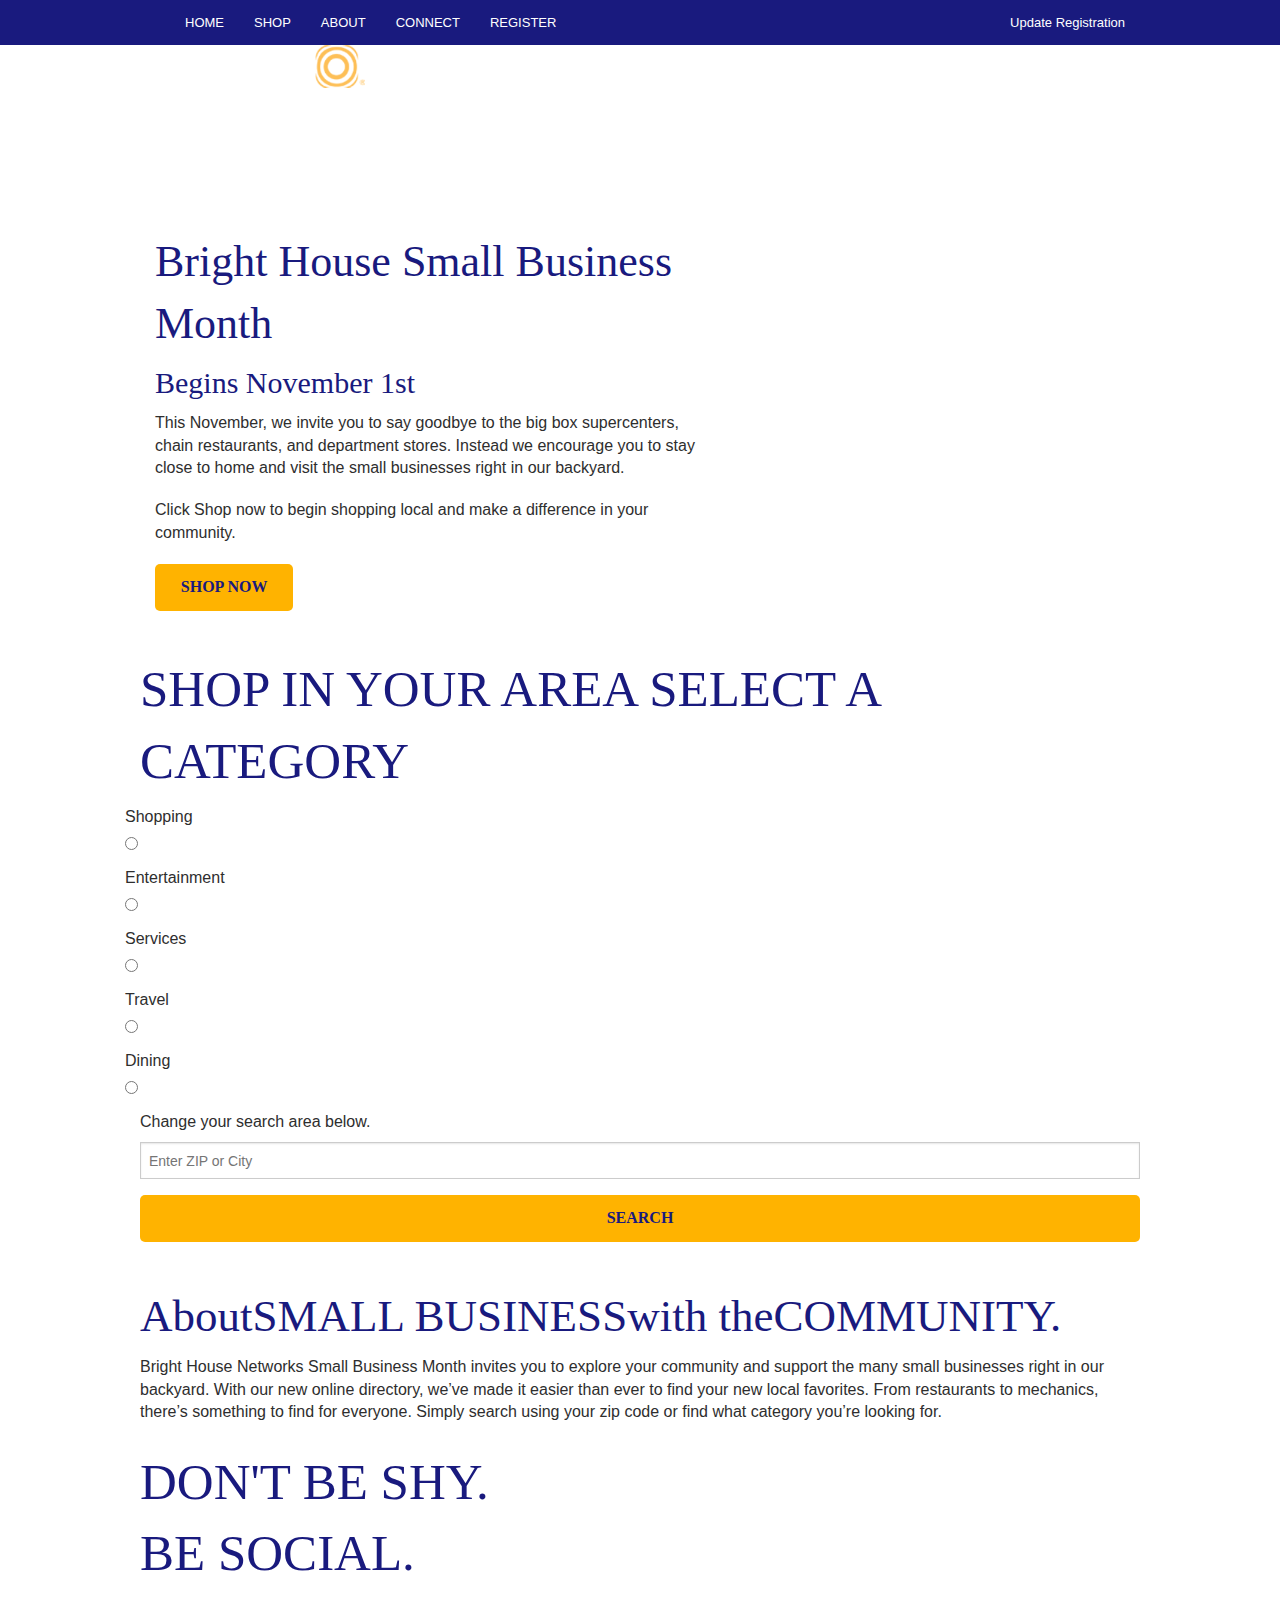
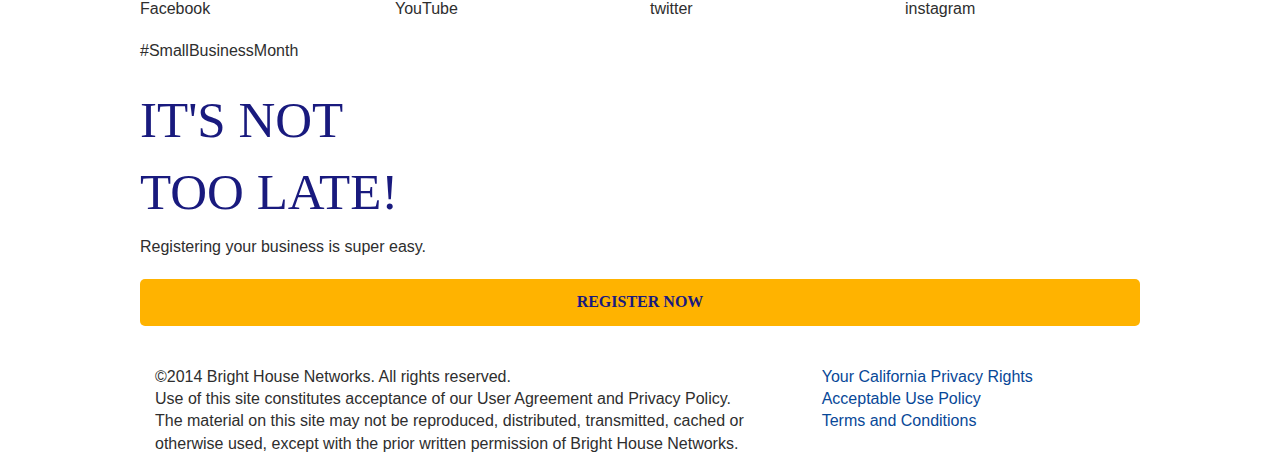
==== commit 92b49650: "had to revert back to phase-1. It will be quicker to build from desktop" ====
--- a/index.html
+++ b/index.html
@@ -65,7 +65,7 @@
 				</li>
 				<li><a href="#about">ABOUT</a>
 				</li>
-				<li><a href="#promote">CONNECT</a>
+				<li><a href="#connect">CONNECT</a>
 				</li>
 				<li><a href="#register">REGISTER</a>
 				</li>
@@ -105,22 +105,34 @@
 </section>
 <section id="shop">
 	<div class="row">
+		<div class="cat-bg" >
 		<h2>SHOP IN YOUR AREA SELECT A CATEGORY</h2>
-		<label for="shop-cat">Shopping</label>
-		<input type="radio" id="shop-cat" />
-		<label for="ent-cat">Entertainment</label>
-		<input type="radio" id="ent-cat" />
-		<label for="services-cat">Services</label>
-		<input type="radio" id="services-cat" />
-		<label for="travel-cat">Travel</label>
-		<input type="radio" id="travel-cat" />
-		<label for="dining-cat">Dining</label>
-		<input type="radio" id="dining-cat" />
+		<div class="row">
+			<label for="shop-cat">Shopping</label>
+			<input type="radio" id="shop-cat" />
+		</div>
+		<div class="row">
+			<label for="ent-cat">Entertainment</label>
+			<input type="radio" id="ent-cat" />	
+		</div>
+		<div class="row">
+			<label for="services-cat">Services</label>
+			<input type="radio" id="services-cat" />	
+		</div>
+		<div class="row">
+			<label for="travel-cat">Travel</label>
+			<input type="radio" id="travel-cat" />	
+		</div>
+		<div class="row">
+			<label for="dining-cat">Dining</label>
+			<input type="radio" id="dining-cat" />
+		</div>
 		<label for="search">Change your search area below.</label>
 		<input type="search" id="search" placeholder="Enter ZIP or City"/>
 		<p>
 			<a href="#" id="search-btn" class="small radius button expand">SEARCH</a>
 		</p>
+		</div>	
 	</div>
 </section>
 <!--<div class="row-img">
@@ -129,13 +141,12 @@
 <section id="about">
 	<div class="row">
 		<h3><span>About</span>SMALL BUSINESS<span>with the</span>COMMUNITY.</h3>
-		<p>Lorem ipsum dolor sit amet, consectetur adipiscing elit. Phasellus rutrum tempus enim, id bibendum libero fermentum nec. Duis facilisis ex id maximus fermentum. Aliquam erat volutpat. Ut mollis augue sit amet purus finibus, ac porta mi blandit. Duis feugiat ante eget turpis commodo, sed aliquam odio rhoncus. Integer interdum dolor in magna porttitor volutpat. Nulla facilisi. Quisque euismod vulputate neque a consequat. Mauris dictum in augue nec pharetra. Vestibulum viverra maximus faucibus. Ut sollicitudin leo id laoreet facilisis.</p>
-		<p>Lorem ipsum dolor sit amet, consectetur adipiscing elit. Phasellus rutrum tempus enim, id bibendum libero fermentum nec. Duis facilisis ex id maximus fermentum. Aliquam erat volutpat. Ut mollis augue sit amet purus finibus, ac porta mi blandit. Duis feugiat ante eget turpis commodo, sed aliquam odio rhoncus. Integer interdum dolor in magna porttitor volutpat. Nulla facilisi. Quisque euismod vulputate neque a consequat. Mauris dictum in augue nec pharetra. Vestibulum viverra maximus faucibus. Ut sollicitudin leo id laoreet facilisis.</p>
-	</div>
-</section>
-<section id="social">
-	<div class="row">
-		<h3>DON'T BE SHY. BE SOCIAL.</h3>
+		<p>Bright House Networks Small Business Month invites you to explore your community and support the many small businesses right in our backyard. With our new online directory, we’ve made it easier than ever to find your new local favorites. From restaurants to mechanics, there’s something to find for everyone. Simply search using your zip code or find what category you’re looking for.</p>
+	</div>
+</section>
+<section id="connect">
+	<div class="row">
+		<h2>DON'T BE SHY.<br>BE SOCIAL.</h2>
 		<ul class="small-block-grid-4">
 			<li>Facebook</li>
 			<li>YouTube</li>
@@ -147,7 +158,7 @@
 </section>
 <section id="register">
 	<div class="row">
-		<h3>IT'S NOT TOO LATE!</h3>
+		<h2>IT'S NOT<br>TOO LATE!</h2>
 		<p>Registering your business is super easy.</p>
 		<p>
 			<a href="#" id="register-btn" class="small radius button expand">REGISTER NOW</a>
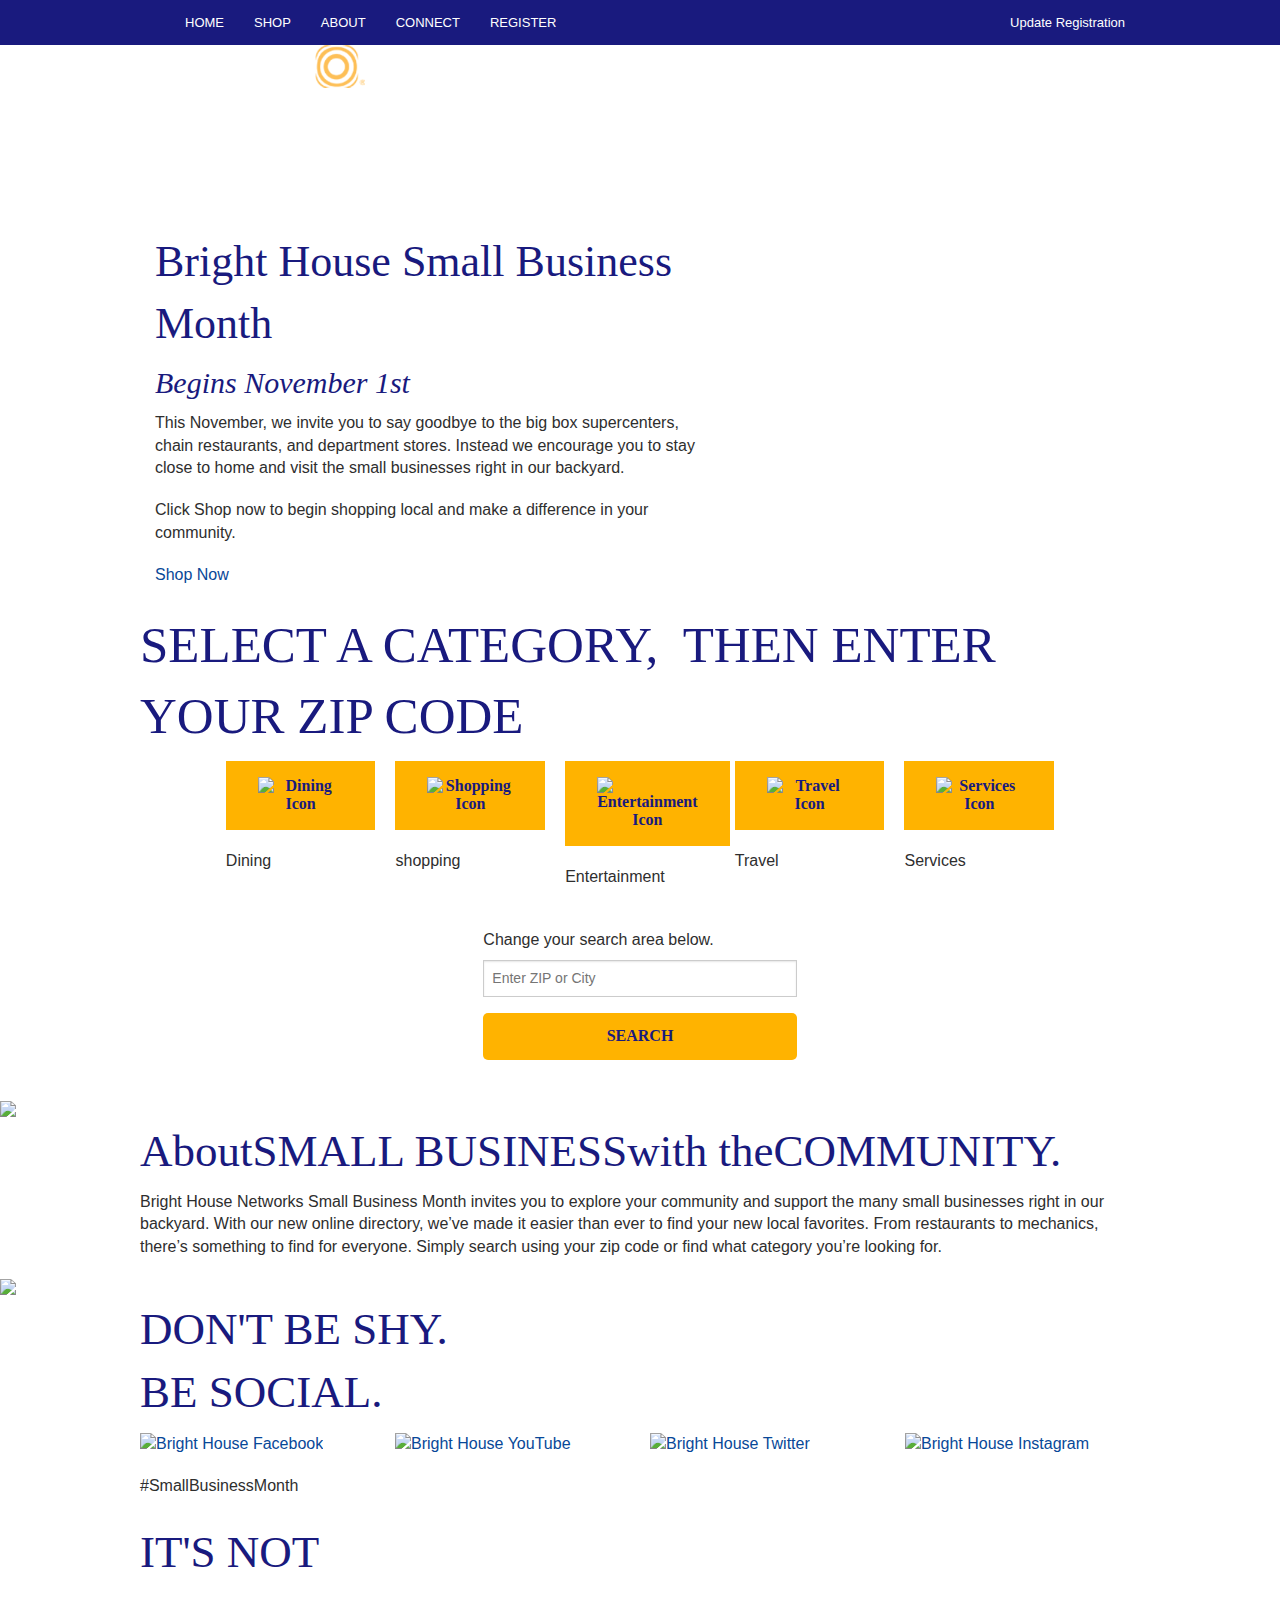
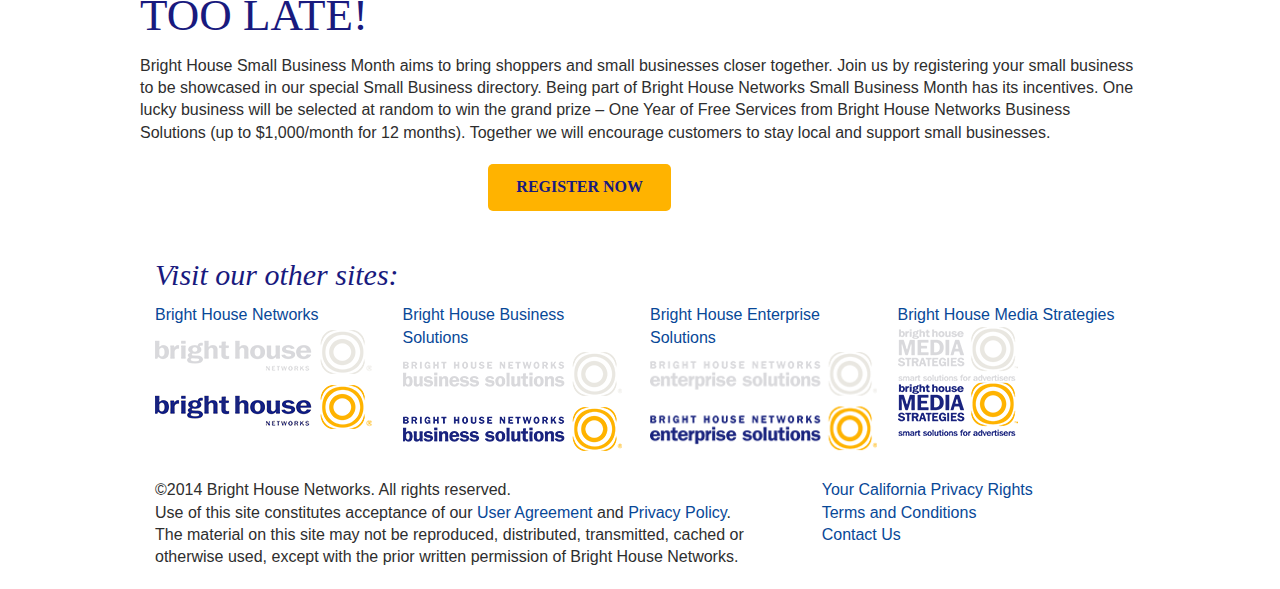
==== commit f7d69c6b: "completed home page" ====
--- a/index.html
+++ b/index.html
@@ -6,17 +6,12 @@
     <meta name="HandheldFriendly" content="true" />
     <!--<meta name="viewport" content="user-scalable=no, initial-scale=1.0, maximum-scale=1, minimum-scale=1, width=device-width">-->
     <title>Bright House | Small Business Month</title>
-    <link rel="stylesheet" href="stylesheets/app.css" />
-    <link rel="stylesheet" href="stylesheets/phase-2.css" />
-    <link rel="stylesheet" href="stylesheets/jquery-ui.min.css">
+    <link rel="stylesheet" href="stylesheets/app.css"/>
+    <link rel="stylesheet" href="stylesheets/shared.css"/>
+    <link rel="stylesheet" href="stylesheets/home.css"/>
 
     <!-- Delete this in ref production and use below commented ref -->
     <script src="bower_components/modernizr/modernizr.js"></script>
-    
-    <!-- Reference for production 
-    <script src="js/libs/modernizr.js"></script>
-    -->
-
   </head>
   <body>
     
@@ -76,7 +71,8 @@
 <!-- End Nav -->
 
 
-<section id="home" data-type="background" data-speed="10">
+<section id="home">
+	<div class="content">
 		<div class="row">
 			<div class="large-7 medium-7 small-12 columns">
 				<div class="circle-bg">
@@ -90,103 +86,158 @@
 							<!-- This is for SEO - One <h1> per page hack for one page parallax design -->
 							<h1>Bright House Small Business Month</h1>
 						</div>
-						<h4>Begins November 1st</h4>
-						<p>This November, we invite you to say goodbye to the big box supercenters, chain restaurants, and department stores. Instead we encourage you to stay close to home and visit the small businesses right in our backyard.</p>
-						<p>Click Shop now to begin shopping local and make a difference in your community.</p>
-						<div class="small-12 medium-3">
-							<p>
-								<a href="#shop" id="shop-btn" class="smile small radius button expand">SHOP NOW</a>
-							</p>
-						</div>
+						<h4><em>Begins November 1st</em></h4>
+						<p>This November, we invite you to say goodbye to the big box supercenters, chain restaurants, and department stores. Instead we encourage you to stay close to home and visit the small businesses right in our backyard.</p> 
+<p>
+Click Shop now to begin shopping local and make a difference in your community.</p>
+						<p><a href="#shop" class="smile">Shop Now</a>
+						</p>
 					</div>
 				</div>
 			</div>
 		</div>
+		
+	</div>
 </section>
 <section id="shop">
 	<div class="row">
-		<div class="cat-bg" >
-		<h2>SHOP IN YOUR AREA SELECT A CATEGORY</h2>
-		<div class="row">
-			<label for="shop-cat">Shopping</label>
-			<input type="radio" id="shop-cat" />
-		</div>
-		<div class="row">
-			<label for="ent-cat">Entertainment</label>
-			<input type="radio" id="ent-cat" />	
-		</div>
-		<div class="row">
-			<label for="services-cat">Services</label>
-			<input type="radio" id="services-cat" />	
-		</div>
-		<div class="row">
-			<label for="travel-cat">Travel</label>
-			<input type="radio" id="travel-cat" />	
-		</div>
-		<div class="row">
-			<label for="dining-cat">Dining</label>
-			<input type="radio" id="dining-cat" />
-		</div>
-		<label for="search">Change your search area below.</label>
-		<input type="search" id="search" placeholder="Enter ZIP or City"/>
-		<p>
-			<a href="#" id="search-btn" class="small radius button expand">SEARCH</a>
-		</p>
-		</div>	
-	</div>
-</section>
-<!--<div class="row-img">
-	<img src="img/promote.jpg">
-</div>-->
+		<div class="search-bg">
+			<form>
+				<h2>SELECT A CATEGORY,&nbsp; THEN ENTER YOUR ZIP CODE</h2>
+					<div class="row">
+						<div class="large-10 large-centered columns">
+							<ul class="categories medium-block-grid-5">
+								<li>
+									<a href="" class="button" title="Dining"><img src="img/dine-icon.svg" alt="Dining Icon"/></a>
+									<p>Dining</p>
+								</li>
+								<li>
+									<a href="" class="button" title="Shopping"><img src="img/shop-icon.svg" alt="Shopping Icon"/></a>
+									<p>shopping</p>
+								</li>
+								<li>
+									<a href="" class="button" title="Entertainment"><img src="img/entertain-icon.svg" alt="Entertainment Icon"/></a>
+									<p>Entertainment</p>
+								</li>
+								<li>
+									<a href="" class="button" title="Travel"><img src="img/travel-icon.svg" alt="Travel Icon"/></a>
+									<p>Travel</p>
+								</li>
+								<li>
+									<a href="" class="button"><img src="img/services-icon.svg" alt="Services Icon"/></a>
+									<p>Services</p>
+								</li>
+							</ul>
+						</div>	
+					</div>
+				<div class="row">
+					<div class="column small-12 medium-6 medium-offset-3 large-4 large-offset-4"> 
+						<label for="search">Change your search area below.</label>
+						<input type="search" id="search" placeholder="Enter ZIP or City"/>
+					</div>
+				</div>
+				<div class="row">
+					<div class="column small-12 medium-4 medium-offset-4">
+						<p>
+							<a href="#" id="search-btn" class="small radius button expand">SEARCH</a>
+						</p>
+				</div>
+				</div>
+				
+			</form>
+		</div>
+	</div>
+</section>
+
+<div class="row-img">
+	<img src="img/about.jpg">
+</div>	
+
 <section id="about">
-	<div class="row">
-		<h3><span>About</span>SMALL BUSINESS<span>with the</span>COMMUNITY.</h3>
-		<p>Bright House Networks Small Business Month invites you to explore your community and support the many small businesses right in our backyard. With our new online directory, we’ve made it easier than ever to find your new local favorites. From restaurants to mechanics, there’s something to find for everyone. Simply search using your zip code or find what category you’re looking for.</p>
-	</div>
-</section>
+			<div class="row">
+				<h3><span>About</span>SMALL BUSINESS<span>with the</span>COMMUNITY.</h3>
+				<p>Bright House Networks Small Business Month invites you to explore your community and support the many small businesses right in our backyard. With our new online directory, we’ve made it easier than ever to find your new local favorites. From restaurants to mechanics, there’s something to find for everyone. Simply search using your zip code or find what category you’re looking for.</p>
+			</div>
+</section>
+
+<div class="row-img">
+	<img src="img/connect.jpg">
+</div>	
+		
 <section id="connect">
 	<div class="row">
-		<h2>DON'T BE SHY.<br>BE SOCIAL.</h2>
+		<h3>DON'T BE SHY.<br>BE SOCIAL.</h3>
 		<ul class="small-block-grid-4">
-			<li>Facebook</li>
-			<li>YouTube</li>
-			<li>twitter</li>
-			<li>instagram</li>
+			<li><a href="https://www.facebook.com/brighthouse.cable" target="_blank"><img src="img/facebook.svg" alt="Bright House Facebook"/></a></li>
+			<li><a href="https://www.youtube.com/user/brighthousenetworks" target="_blank"><img  src="img/youtube.svg" target="_blank" alt="Bright House YouTube"/></a></li>
+			<li><a href="https://twitter.com/BrightHouseNow" target="_blank"><img href="#" src="img/twitter.svg" target="_blank" alt="Bright House Twitter"/></a></li>
+			<li><a href="http://instagram.com/brighthousenetworks" target="_blank"><img href="#" src="img/instagram.svg" target="_blank" alt="Bright House Instagram"/></a></li>
 		</ul>
 		<p>#SmallBusinessMonth</p>
 	</div>
 </section>
 <section id="register">
 	<div class="row">
-		<h2>IT'S NOT<br>TOO LATE!</h2>
-		<p>Registering your business is super easy.</p>
-		<p>
-			<a href="#" id="register-btn" class="small radius button expand">REGISTER NOW</a>
-		</p>
-	</div>
-</section>
-
-
-<!--<div class="row-img">
-	<img src="img/promote.jpg">
-</div>-->
-
+		<h3>IT'S NOT<br>TOO LATE!</h3>
+		<p>Bright House Small Business Month aims to bring shoppers and small businesses closer together. Join us by registering your small business to be showcased in our special Small Business directory. Being part of Bright House Networks Small Business Month has its incentives. One lucky business will be selected at random to win the grand prize – One Year of Free Services from Bright House Networks Business Solutions (up to $1,000/month for 12 months). Together we will encourage customers to stay local and support small businesses.</p>
+		
+		<div class="column small-12 medium-4 medium-offset-4">
+			<p>
+				<a href="Register.html" target="_blank" id="register-btn" class="small radius button">REGISTER NOW</a>
+			</p>
+		</div>
+</div>
+</section>
+
+
+<section id="links">
+	<div class="content">		
+		<div class="row">
+			<div class="small-12 columns">
+				<h4><em>Visit our other sites:</em></h4>
+				<ul class="small-block-grid-1 medium-block-grid-2 large-block-grid-4 bhn-logos">
+					<li> 
+						<a href="http://brighthouse.com/" title="Bright House Networks" target="_blank" class="bhn-logo-sprite" >Bright House Networks
+							<img src="img/bhn-logo-2.png" alt="Bright House" >
+						</a>
+					</li>
+					<li>
+						<a href="http://businesssolutions.brighthouse.com/" title="Bright House Business Solutions" target="_blank" class="smb-logo-sprite">Bright House Business Solutions
+							<img src="img/smb-logo.png" alt="Bright House Business Solutions" >
+						</a>
+					</li>
+					<li>
+						<a href="http://enterprise.brighthouse.com/" title="Bright House Enterprises Solutions" target="_blank" class="ent-logo-sprite">Bright House Enterprise Solutions
+							<img src="img/ent-logo.png" alt="Bright House Enterprises Solutions" >
+						</a>
+					</li>
+					<li>
+						<a href="http://bhmediastrategies.com/" title="Bright House Media Strategies" target="_blank" class="media-logo-sprite">Bright House Media Strategies
+							<img src="img/media-logo.png" alt="Bright House Media Strategies" >
+						</a>
+					</li>
+				</ul>
+			</div>
+		</div>
+	</div>
+</section>
 
 <!-- Begin footer -->
 <footer>
 	<div class="row">
-		<div class="small-8 columns">
+		<div class="small-12 medium-8 columns">
 			<p>©2014 Bright House Networks. All rights reserved.
-				<br>Use of this site constitutes acceptance of our User Agreement and Privacy Policy.
-				<br>The material on this site may not be reproduced, distributed, transmitted, cached or otherwise used, except with the prior written permission of Bright House Networks.</p>
-		</div>
-		<div class="small-4 columns">
-			<p>
+				<br />Use of this site constitutes acceptance of our <a href="http://brighthouse.com/policies/policies/online-services-user-agreement.html" target="_new">User Agreement</a> and <a href="http://brighthouse.com/policies/policies/online-services-privacy-policy.html" target="_new">Privacy Policy</a>.
+				<br />The material on this site may not be reproduced, distributed, transmitted, cached or otherwise used, except with the prior written permission of Bright House Networks.</p>		
+		</div>
+		<div class="small-12 medium-4 columns">
+<p>
 				<a href="http://brighthouse.com/policies/policies/online-services-privacy-policy.html#california-rights" target="_blank">Your California Privacy Rights</a>
-				<br>
-				<a>Acceptable Use Policy</a>
-				<br>
-				<a href="terms.html" target="_blank">Terms and Conditions</a>
+				<br />
+                <a href="/Home/Terms" target="_blank">Terms and Conditions</a>
+                <br />
+                <a href="mailto:Small.BizMonth@mybrighthouse.com">Contact Us</a>
+				
 			</p>
 		</div>
 	</div>
@@ -196,26 +247,8 @@
     <script src="bower_components/foundation/js/jquery.min.js"></script>
     <script src="bower_components/foundation/js/foundation.min.js"></script>
     <script src="js/app.js"></script>
-    <script src="js/parallax.js"></script>
     <script src="js/navScroll.js"></script>
-    <script src="js/form.js"></script>
     <script src="js/jquery-ui.min.js"></script>
-    <script>
-			$(function() {
-    		$( ".datepicker" ).datepicker({ minDate: new Date(2014, 11 - 1, 01) });
-  		});
-		</script>
-		<script type="text/javascript">
-			$(document).ready(function () {
-					$("table > tbody td").css("padding-right", "10px");
-					if ("@Html.Raw(ViewBag.ErrorMessage)" != "") {
-							$('#error').show();
-					}
-
-					$("#chamber").autocomplete('@Url.Action("ChamberNames", "Register")', { minChars: 3 });
-
-			});
-		</script>
 		<script>
     $(function() {
       var $body;
@@ -233,14 +266,5 @@
       }
     });
 		</script>
-   
-    <!-- References for production
-    <script src="js/libs/jquery.min.js"></script>
-    <script src="js/libs/foundation.min.js"></script>
-    <script src="js/libs/app.js"></script>
-    <script src="js/parallax.js"></script>
-    <script src="js/navScroll.js"></script>
-    <script src="js/form.js"></script>-->
- 
   </body>
 </html>
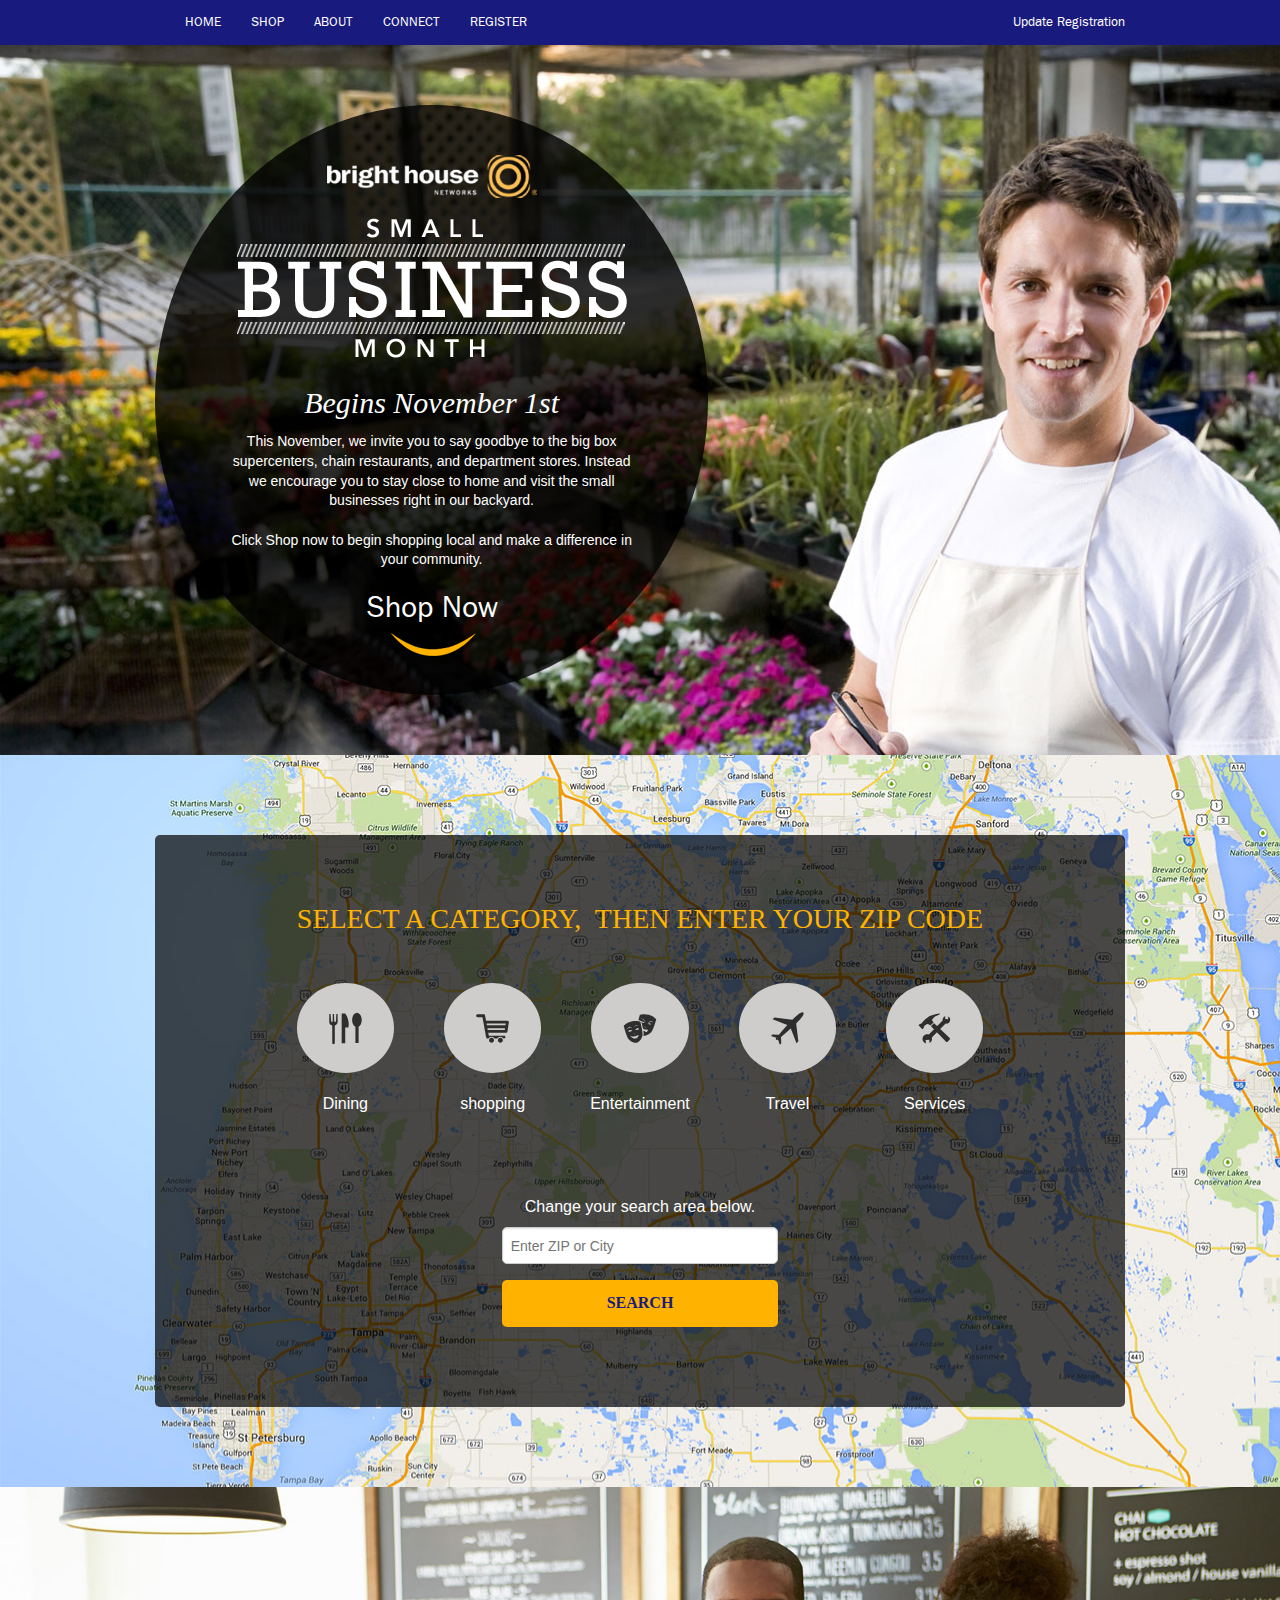
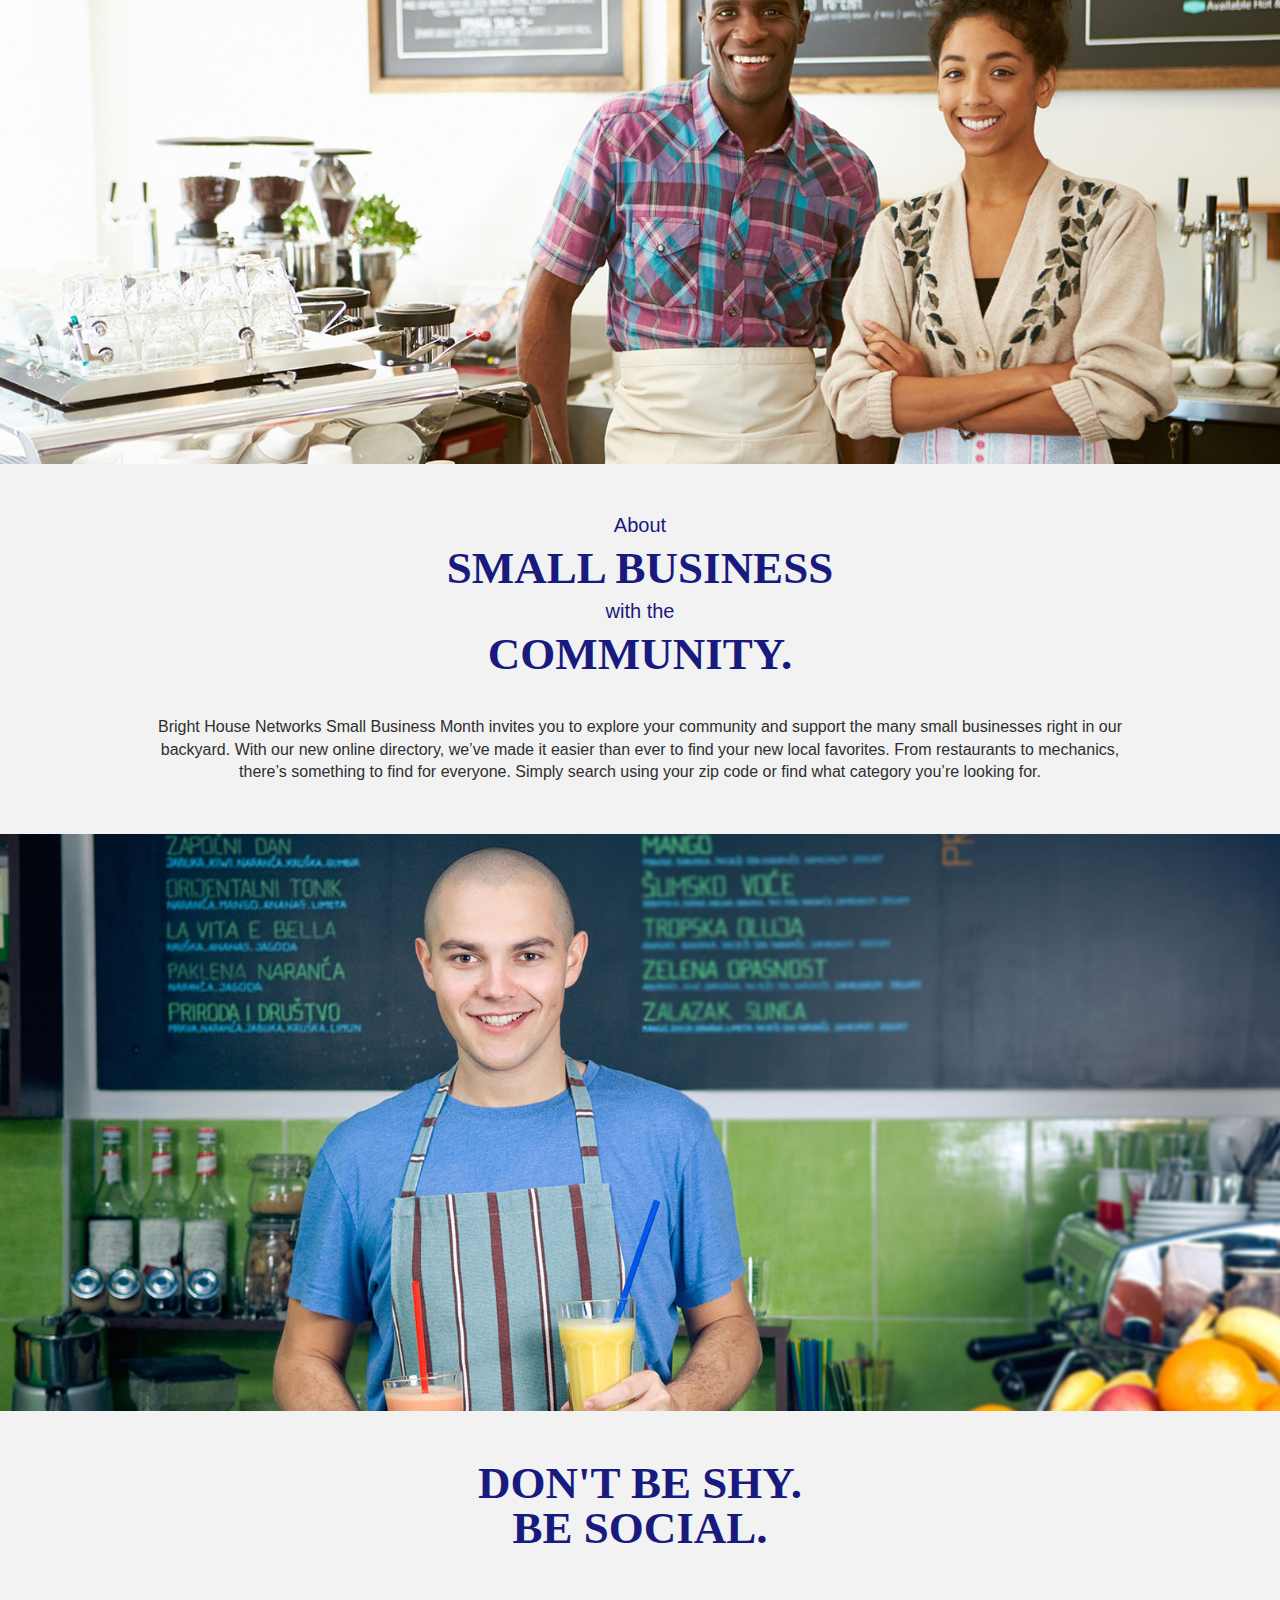
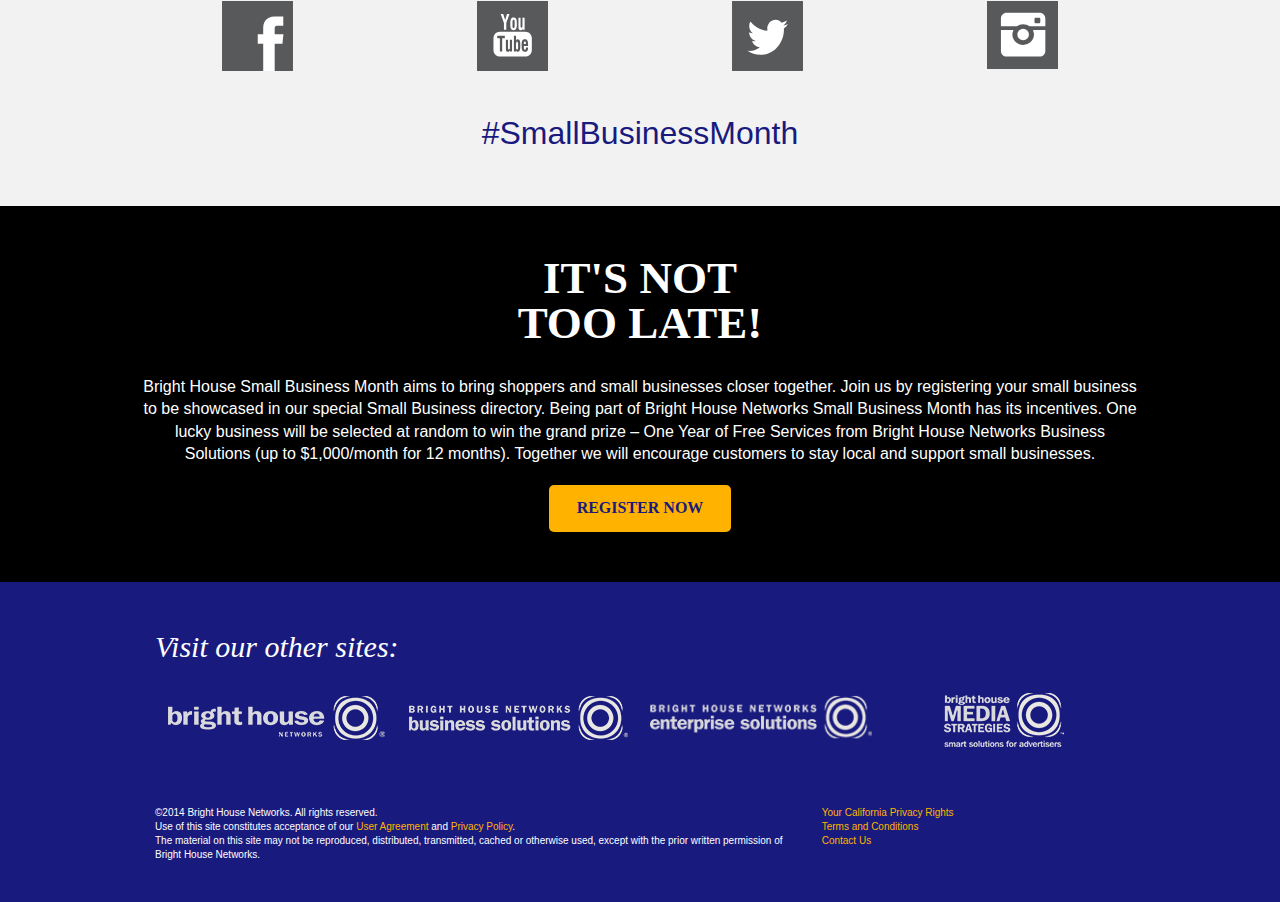
==== commit 77f7eb63: "Added company links section to footer" ====
--- a/index.html
+++ b/index.html
@@ -189,15 +189,15 @@
 </div>
 </section>
 
-
-<section id="links">
-	<div class="content">		
+<!-- Begin footer -->
+<footer>
+	<section id="links">
 		<div class="row">
 			<div class="small-12 columns">
 				<h4><em>Visit our other sites:</em></h4>
 				<ul class="small-block-grid-1 medium-block-grid-2 large-block-grid-4 bhn-logos">
-					<li> 
-						<a href="http://brighthouse.com/" title="Bright House Networks" target="_blank" class="bhn-logo-sprite" >Bright House Networks
+					<li>
+						<a href="http://brighthouse.com/" title="Bright House Networks" target="_blank" class="bhn-logo-sprite">Bright House Networks
 							<img src="img/bhn-logo-2.png" alt="Bright House" >
 						</a>
 					</li>
@@ -219,25 +219,21 @@
 				</ul>
 			</div>
 		</div>
-	</div>
-</section>
-
-<!-- Begin footer -->
-<footer>
+	</section>
 	<div class="row">
 		<div class="small-12 medium-8 columns">
 			<p>©2014 Bright House Networks. All rights reserved.
 				<br />Use of this site constitutes acceptance of our <a href="http://brighthouse.com/policies/policies/online-services-user-agreement.html" target="_new">User Agreement</a> and <a href="http://brighthouse.com/policies/policies/online-services-privacy-policy.html" target="_new">Privacy Policy</a>.
-				<br />The material on this site may not be reproduced, distributed, transmitted, cached or otherwise used, except with the prior written permission of Bright House Networks.</p>		
+				<br />The material on this site may not be reproduced, distributed, transmitted, cached or otherwise used, except with the prior written permission of Bright House Networks.</p>
 		</div>
 		<div class="small-12 medium-4 columns">
-<p>
+			<p>
 				<a href="http://brighthouse.com/policies/policies/online-services-privacy-policy.html#california-rights" target="_blank">Your California Privacy Rights</a>
 				<br />
-                <a href="/Home/Terms" target="_blank">Terms and Conditions</a>
-                <br />
-                <a href="mailto:Small.BizMonth@mybrighthouse.com">Contact Us</a>
-				
+				<a href="/Home/Terms" target="_blank">Terms and Conditions</a>
+				<br />
+				<a href="mailto:Small.BizMonth@mybrighthouse.com">Contact Us</a>
+
 			</p>
 		</div>
 	</div>
--- a/stylesheets/shared.css
+++ b/stylesheets/shared.css
@@ -0,0 +1,111 @@
+/* Custom CSS */
+
+/* Site colors *********************************************************************************
+BHN Blue #191A7E, BHN Yellow #FFB300, Dark Grey #2E2E2E, Light Grey #CECDCB, SBM Blue #084898    
+************************************************************************************************/ 
+
+@font-face {
+	font-family: 'ITCFranklinGothic';
+	font-weight: normal;
+	font-style: normal;
+	src: url("../fonts/itcfranklingothicstd-book-webfont.eot");
+	src: url("../fonts/itcfranklingothicstd-book-webfont.eot?	#iefix") format("embedded-opentype"), url("../fonts/itcfranklingothicstd-book-webfont.ttf") format("truetype"), url("../fonts/itcfranklingothicstd-book-webfont.svg#ITCFranklinGothicStdDemi") format("svg")
+}
+@font-face {
+	font-family: 'ITCFranklinGothic';
+	font-weight: bold;
+	font-style: normal;
+	src: url("../fonts/itcfranklingothicstd-demi-webfont.eot");
+	src: url("../fonts/itcfranklingothicstd-demi-webfont.eot?#iefix") format("embedded-opentype"), url("../fonts/itcfranklingothicstd-demi-webfont.ttf") format("truetype"), url("../fonts/itcfranklingothicstd-demi-webfont.svg#ITCFranklinGothicStdDemi") format("svg")
+}
+@font-face {
+	font-family: 'ITCFranklinGothicDemi';
+	font-weight: normal;
+	font-style: normal;
+	src: url("../fonts/itcfranklingothicstd-demi-webfont.eot");
+	src: url("../fonts/itcfranklingothicstd-demi-webfont.eot?#iefix") format("embedded-opentype"), url("../fonts/itcfranklingothicstd-demi-webfont.ttf") format("truetype"), url("../fonts/itcfranklingothicstd-demi-webfont.svg#ITCFranklinGothicStdDemi") format("svg")
+}
+
+/****************************
+*****  Nav Drop Down ********
+*****************************/
+
+.top-bar-section li:not(.has-form) a.open {
+	background-color: #ffffff;
+	color: #191A7E;
+}
+#drop1 .button.postfix,
+#drop2 .button.postfix {
+	font-weight: bold;
+	font-size: 18px;
+	left: -3px;
+	top: 6px;
+	line-height: 17px;
+	border-top-right-radius: 5px;
+	border-bottom-right-radius: 5px;
+}
+#drop1 a,
+#drop2 a {
+	vertical-align: middle;
+}
+#drop1 p,
+#drop2 p {
+	font-size: 13px;
+	line-height: 16px;
+	color: #2E2E2E;
+}
+#drop1 p a,
+#drop2 p a {
+	text-decoration: underline;
+	color: #191A7E;
+	padding: 0;
+	line-height: 16px;
+	background: none;
+}
+.f-dropdown.content.open {
+	left: 700px !important;
+	top: 43px !important;
+	border-radius: 5px 0 5px 5px;
+	border: none;
+}
+.f-dropdown:before,
+.f-dropdown:after {
+	border: none;
+}
+
+
+/****************************
+*********   Footer   ********
+*****************************/
+
+footer {
+	font: 12px Arial, Helvetica, sans-serif;
+	color: #2e2e2e;
+	background-color: #191A7E;
+	padding: 40px 0;
+	width: 100%;
+	margin-left: auto;
+	margin-right: auto;
+	margin-top: 0;
+	margin-bottom: 0;
+	max-width: 1600px;
+}
+footer p {
+	font-size: 10px;
+	margin: 0;
+	color: #ffffff;
+}
+footer a,
+footer a:link,
+footer a:visited {
+	color: #FFB300;
+}
+footer a:hover,
+footer a:active {
+	color: #CECDCB;
+}
+
+/* This is used by JS on index to fix the nav positioned fix bug in IOS  */
+.fixfixed div.contain-to-grid.fixed {
+	position: absolute;
+}--- a/stylesheets/home.css
+++ b/stylesheets/home.css
@@ -0,0 +1,399 @@
+/* home CSS */
+
+/* Site colors *********************************************************************************
+BHN Blue #191A7E, BHN Yellow #FFB300, Dark Grey #2E2E2E, Light Grey #CECDCB, SBM Blue #084898    
+************************************************************************************************/ 
+
+/****************************
+*********   Global   ********
+*****************************/
+
+h2 {
+	margin: 30px 0;
+	line-height: 1;
+	font-size: 1.75rem;
+}
+h3 {
+	font-weight: Bold;
+	margin: 50px 0 30px 0;
+}
+h4 {
+	color: #FFF;
+}
+h3 span {
+	display: block;
+}
+h5 {
+	font: 1.125rem Arial, Helvetica, sans-serif;
+	color: #084898;
+	margin-top: 20px;
+}
+input,
+select,
+textarea {
+	font: 14px Arial, Helvetica, sans-serif;
+	background-color: #fff;
+	color: #2e2e2e;
+	border: 1px solid #cecdcb;
+	padding: 6px;
+	margin-bottom: 15px;
+	-webkit-border-radius: 5px;
+	-moz-border-radius: 5px;
+	border-radius: 5px;
+}
+#shop, #about, #connect, #register {
+	padding: 0 15px;
+}
+
+#home {
+	background: url(../img/home-L.jpg) no-repeat;
+	margin: 0 auto;
+	width: 100%;
+	max-width: 1600px;
+	position: relative;
+}
+#shop {
+	  background: url(../img/map.jpg) no-repeat;
+		margin: 0 auto;
+		max-width: 1600px;
+		width: 100%;
+		color: #FFF;
+		text-align: center;
+	}
+#shop .search-bg {
+		background-color: rgba(0,0,0,.7);
+		border-radius: 5px;
+		margin: 80px 15px;
+		padding: 40px;
+}
+#shop label {
+	color: #FFF;
+}
+#shop h2 {
+	color: #FFB300;
+}
+.categories {
+	margin: 20px 0 40px 0;
+}
+.categories .button {
+	background-color: #CECDCB;
+	border-radius: 50%;
+	min-height: 90px;
+}
+.categories img {
+	margin-top: 30%;
+}
+#about {
+	max-width: 1600px;
+	margin: 0 auto;
+	text-align: center;
+	background-color: #F2F2F2;
+	padding-bottom: 50px;
+}
+#about p:last-child, #register p:last-child, #register .button {
+	margin-bottom: 0;
+}
+#about h3 span {
+	font: 20px Arial, Helvetica, sans-serif;
+}
+#connect {
+	background-color: #F2F2F2;
+	margin: 0 auto;
+	max-width: 1600px;
+	text-align: center;
+}
+#connect img {
+	width: 30%;
+}
+#connect h3 {
+	margin-bottom: 50px;
+}
+#connect p {
+	font-size: 2rem;
+	margin: 20px 0 50px 0;
+	color: #191A7E;
+}
+
+#connect h3, #register h3  {
+	line-height: 1;
+}
+#register {  
+	background-color: #000;
+	color: #FFF;
+	text-align: center;
+	margin: 0 auto;
+	max-width: 1600px;
+	padding-bottom: 50px;
+}
+#register h3 {
+	color: #FFF;
+}
+#links {
+
+}
+#links h4 {
+	color: #FFF;
+}
+#links .large-block-grid-4 > li {
+	text-align: center;
+}
+
+.row-img {
+	width: 100%;
+	margin-left: auto;
+	margin-right: auto;
+	margin-top: 0;
+	margin-bottom: 0;
+	max-width: 1600px;
+	/* 100rem */
+}
+
+
+
+a.smile {
+	background-image: url(../img/smile.png);
+	background-position: center bottom;
+	background-repeat: no-repeat;
+	padding-bottom: 40px;
+	white-space: nowrap;
+	font-size: 30px;
+}
+a.smile:hover {
+	text-decoration: none;
+	color: #191a7e;
+}
+div .sbm-logo h1 {
+	visibility: hidden;
+	margin: 0;
+	padding: 0;
+	font-size: 1px;
+}
+label.required:after { 
+  content:"*";
+  color:#2E2E2E;
+	margin-left: 2px;
+}
+
+/************************************
+********* Black Content Circle ******
+************************************/
+
+#home .circle-bg {
+	background-color: rgba(0,0,0,.8);
+	color: white;
+	border-radius: 50%;
+	height: 100%;
+	margin: 60px 0;
+	text-align: center;
+}
+.circle-content {
+	padding: 50px;
+}
+.circle-content .sbm-logo {
+	padding: 20px 0;
+}
+.circle-content p {
+	color: #ffffff;
+	font-size: 14px;
+	padding: 0 20px;
+}
+.circle-content a {
+	font: 30px"ITCFranklinGothic", sans-serif;
+	color: #ffffff;
+	text-decoration: none;
+}
+.circle-content a:hover {
+	color: #cecdcb;
+}
+
+
+/****************************
+***** Category Select *******
+*****************************/
+
+
+
+/****************************
+*****  Media Queries ********
+*****************************/
+
+/* max-width 640px, mobile-only styles, use when QAing mobile issues */
+@media only screen and (max-width: 40em) {
+	#home {
+		background-image: none;
+		background-color: black;
+	}
+	#shop {
+	background-image: none;	
+	}
+	#shop .search-bg {
+	background-color: rgba(0,0,0,1);
+	}
+	.circle-content {
+		padding: 15px;
+	}
+	#links {
+		background-color:#191A7E;
+		padding-top: 40px;
+	}
+	#links img {
+		display: none;
+	}
+	#links a,
+	#links a:link,
+	#links a:visited {
+		color: #FFB300;
+	}
+	#links a:hover,
+	#links a:active {
+		color: #CECDCB;
+		}
+}
+/*
+
+@media only screen and (min-width: 40.063em) and (max-width: 47.9375em) {
+		
+	#home {
+			background-image: none;
+			background-color: black;
+		}
+}
+
+
+@media only screen and (min-width: 48em) and (max-width: 61.25em) {
+	
+	.f-dropdown.content.open {
+		left: 470px !important;
+	}
+	#home {
+
+	}
+	#about {
+
+	}
+	.circle-content .sbm-logo {
+		padding: 20px 0;
+		width: 75%;
+		margin: 0 auto;
+	}
+	
+}
+
+@media only screen and (min-width: 61.26em) and (max-width: 64em) {
+		#links a {
+		font-size: 0;
+	}
+	
+}
+*/
+
+// Small screens
+@media only screen { } /* Define mobile styles */
+
+@media only screen and (max-width: 40em) { } /* max-width 640px, mobile-only styles, use when QAing mobile issues */
+
+// Medium screens
+@media only screen and (min-width: 40.063em) { } /* min-width 641px, medium screens */
+
+ /* Medium screens /
+/ min-width 641px and max-width 767px medium screens */
+@media only screen and (min-width: 40.063em) and (max-width: 47.9375em) {
+		
+	#home {
+			background-image: none;
+			background-color: black;
+		}
+	
+}
+
+/* min-width 641px and max-width 767px medium screens */
+@media only screen and (min-width: 40.063em) {
+		
+		.bhn-logos {
+		margin:0 0 2rem;
+	}
+	#links a.bhn-logo-sprite,
+	#links a.smb-logo-sprite,
+	#links a.ent-logo-sprite {
+		margin-top: 17px;
+		display: inline-block;
+		min-width: 10px;
+		height: 50px;
+		overflow: hidden;
+	}
+	#links a.bhn-logo-sprite:hover img,
+	#links a.smb-logo-sprite:hover img,
+	#links a.ent-logo-sprite:hover img {
+		margin-top: -50px;
+	}
+	#links a.media-logo-sprite {
+		margin-top: 17px;
+		display: inline-block;
+		min-width: 10px;
+		height: 55px;
+		overflow: hidden;
+	}
+	#links a.media-logo-sprite:hover img {
+		margin-top: -55px;
+	}
+		#links  a {
+    line-height: 0; 
+    font-size: 0;
+    color: transparent; 
+ }
+	
+}
+
+
+
+/* min-width 768px and max-width 980px, use when QAing tablet-only issues */
+@media only screen and (min-width: 48em) and (max-width: 61.25em) {
+	
+	.f-dropdown.content.open {
+		left: 470px !important;
+	}
+	#home {
+
+	}
+	#about {
+
+	}
+	.circle-content .sbm-logo {
+		padding: 20px 0;
+		width: 75%;
+		margin: 0 auto;
+	}
+	
+}
+
+
+@media only screen and (min-width: 40.063em) and (max-width: 64em) { 
+	#links a {
+		font-size: 0;
+	}
+} /* min-width 641px and max-width 1024px, use when QAing tablet-only issues */
+
+// Large screens
+@media only screen and (min-width: 64.063em) { 
+} /* min-width 1025px, large screens */
+
+@media only screen and (min-width: 64.063em) and (max-width: 90em) { 
+} /* min-width 1025px and max-width 1440px, use when QAing large screen-only issues */
+
+// XLarge screens
+@media only screen and (min-width: 90.063em) { 
+
+} /* min-width 1441px, xlarge screens */
+
+@media only screen and (min-width: 90.063em) and (max-width: 120em) { 
+
+} /* min-width 1441px and max-width 1920px, use when QAing xlarge screen-only issues */
+
+// XXLarge screens
+@media only screen and (min-width: 120.063em) { 
+
+} /* min-width 1921px, xxlarge screens */
+
+
+
+
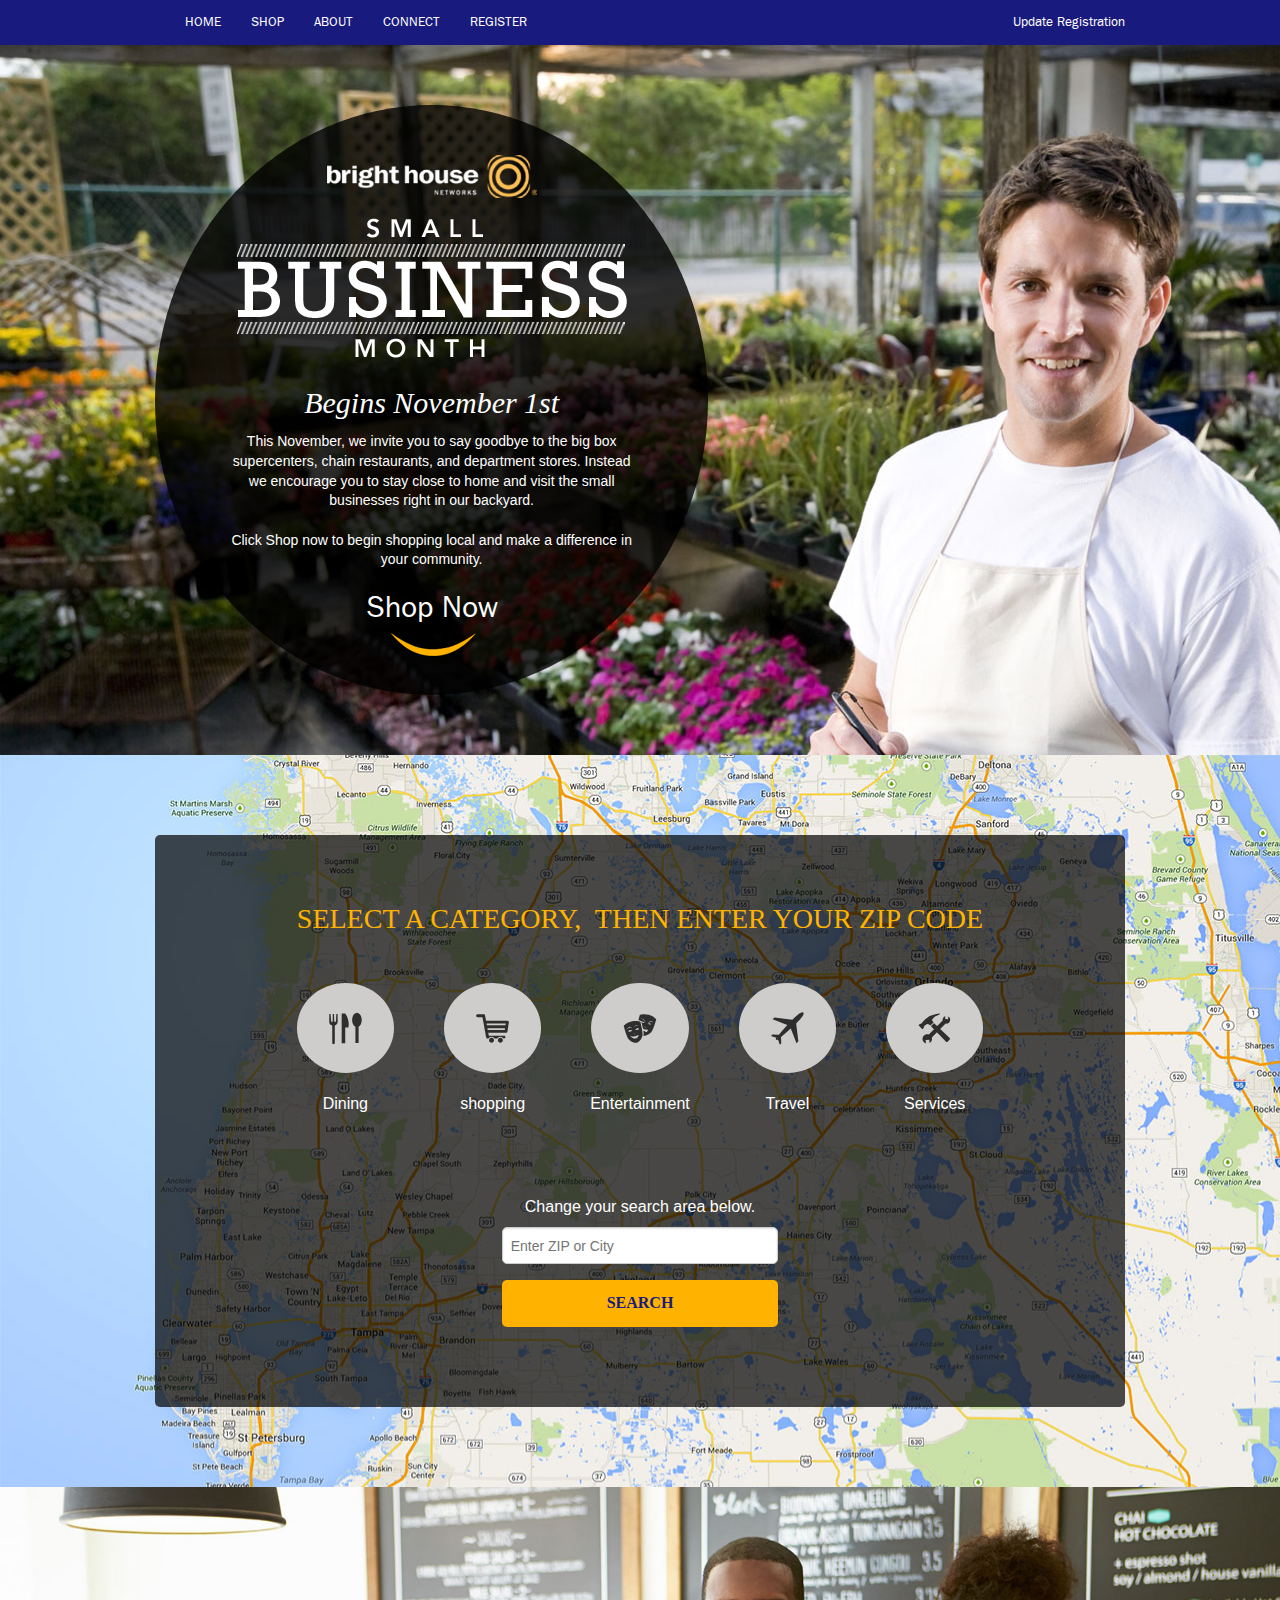
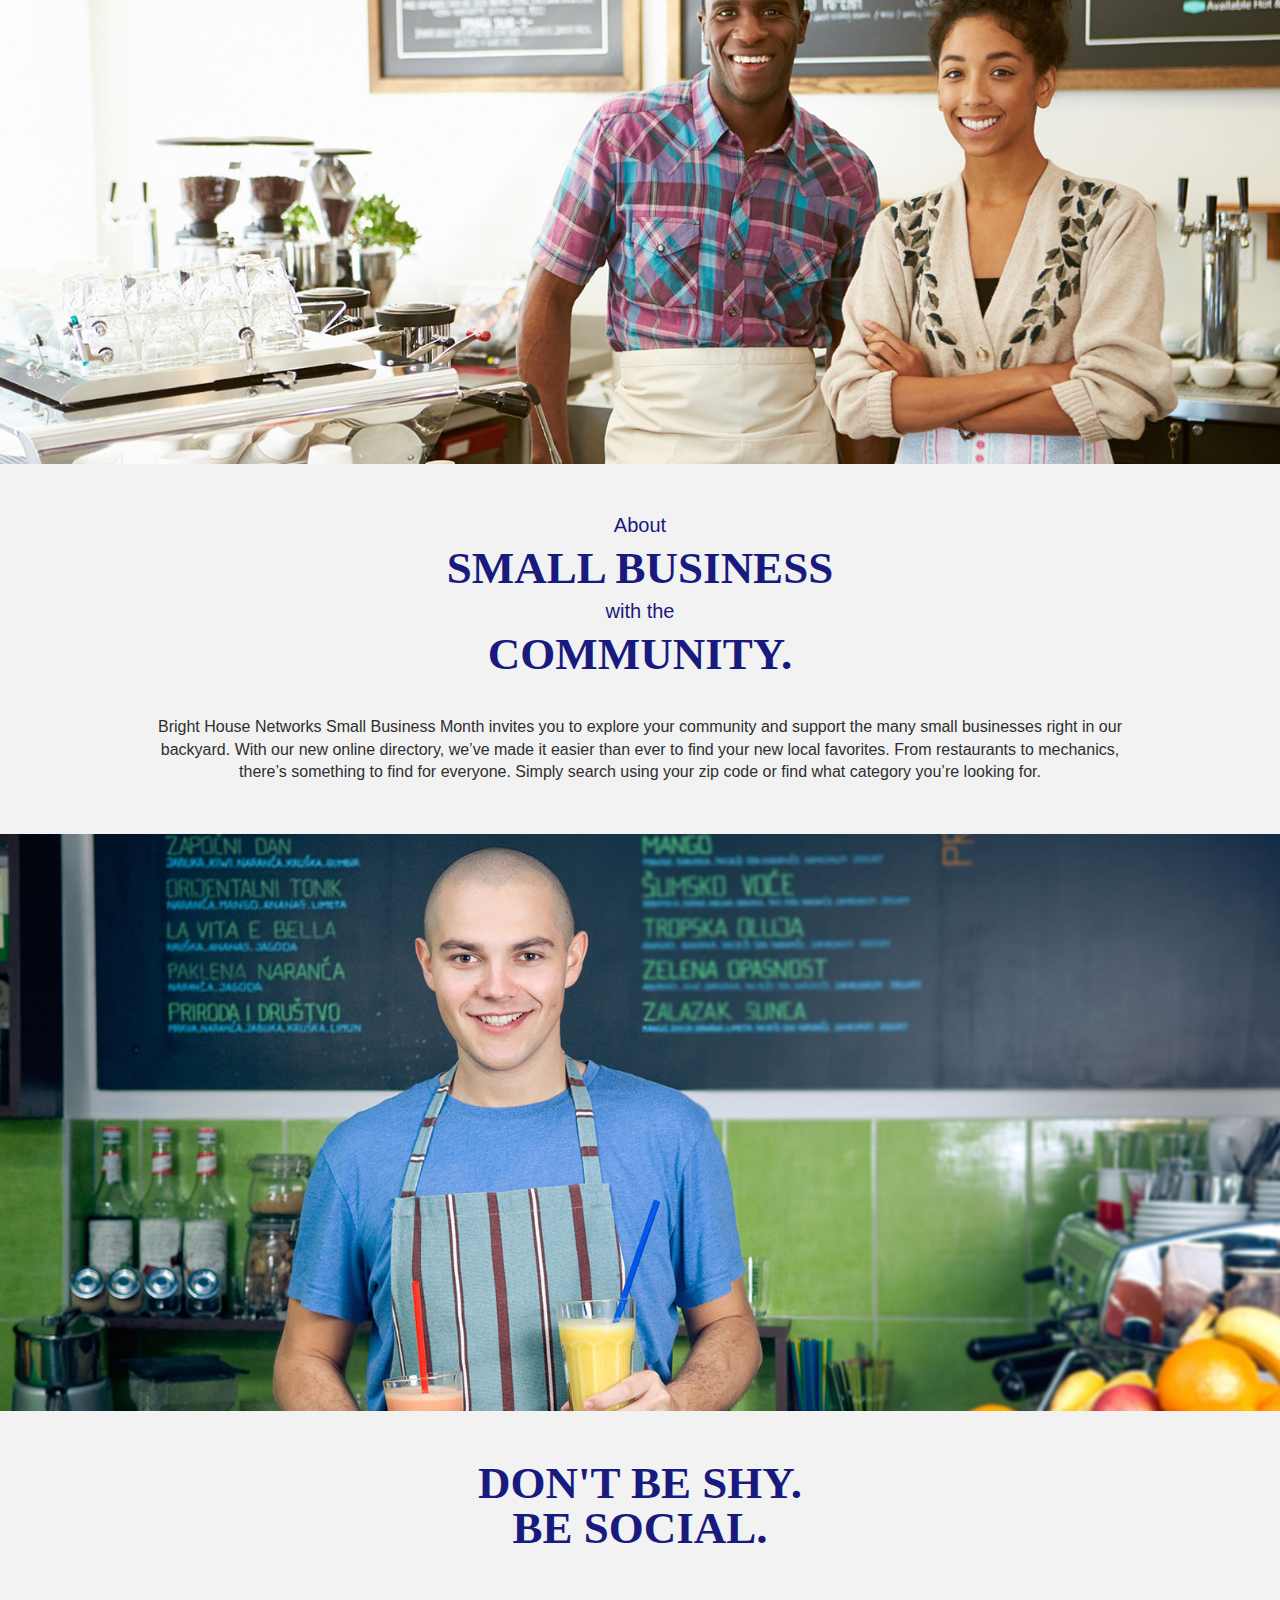
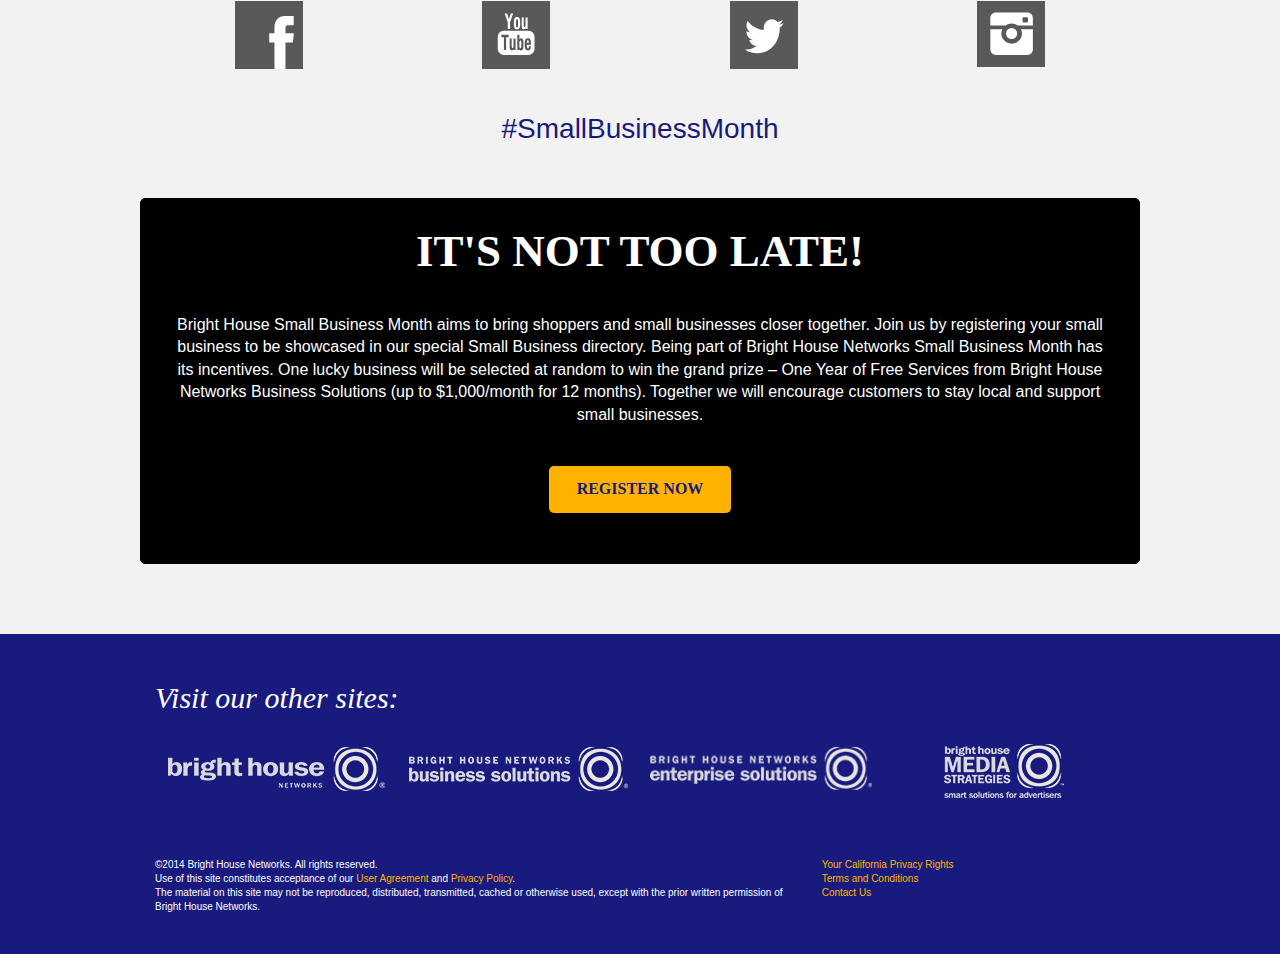
==== commit 48a5e49f: "reworked connect and register sections. Added panel class to register" ====
--- a/index.html
+++ b/index.html
@@ -163,30 +163,50 @@
 <div class="row-img">
 	<img src="img/connect.jpg">
 </div>	
-		
+
 <section id="connect">
 	<div class="row">
-		<h3>DON'T BE SHY.<br>BE SOCIAL.</h3>
-		<ul class="small-block-grid-4">
-			<li><a href="https://www.facebook.com/brighthouse.cable" target="_blank"><img src="img/facebook.svg" alt="Bright House Facebook"/></a></li>
-			<li><a href="https://www.youtube.com/user/brighthousenetworks" target="_blank"><img  src="img/youtube.svg" target="_blank" alt="Bright House YouTube"/></a></li>
-			<li><a href="https://twitter.com/BrightHouseNow" target="_blank"><img href="#" src="img/twitter.svg" target="_blank" alt="Bright House Twitter"/></a></li>
-			<li><a href="http://instagram.com/brighthousenetworks" target="_blank"><img href="#" src="img/instagram.svg" target="_blank" alt="Bright House Instagram"/></a></li>
-		</ul>
-		<p>#SmallBusinessMonth</p>
+		<div class="medium-12 columns">
+			<h3>DON'T BE SHY.<br>BE SOCIAL.</h3>
+			<ul class="small-block-grid-4">
+				<li>
+					<a href="https://www.facebook.com/brighthouse.cable" target="_blank">
+						<img src="img/facebook.svg" alt="Bright House Facebook" />
+					</a>
+				</li>
+				<li>
+					<a href="https://www.youtube.com/user/brighthousenetworks" target="_blank">
+						<img src="img/youtube.svg" target="_blank" alt="Bright House YouTube" />
+					</a>
+				</li>
+				<li>
+					<a href="https://twitter.com/BrightHouseNow" target="_blank">
+						<img href="#" src="img/twitter.svg" target="_blank" alt="Bright House Twitter" />
+					</a>
+				</li>
+				<li>
+					<a href="http://instagram.com/brighthousenetworks" target="_blank">
+						<img href="#" src="img/instagram.svg" target="_blank" alt="Bright House Instagram" />
+					</a>
+				</li>
+			</ul>
+			<p>#SmallBusinessMonth</p>
+		</div>
 	</div>
 </section>
 <section id="register">
 	<div class="row">
-		<h3>IT'S NOT<br>TOO LATE!</h3>
-		<p>Bright House Small Business Month aims to bring shoppers and small businesses closer together. Join us by registering your small business to be showcased in our special Small Business directory. Being part of Bright House Networks Small Business Month has its incentives. One lucky business will be selected at random to win the grand prize – One Year of Free Services from Bright House Networks Business Solutions (up to $1,000/month for 12 months). Together we will encourage customers to stay local and support small businesses.</p>
-		
-		<div class="column small-12 medium-4 medium-offset-4">
-			<p>
-				<a href="Register.html" target="_blank" id="register-btn" class="small radius button">REGISTER NOW</a>
-			</p>
-		</div>
-</div>
+		<div class="medium-12 columns panel radius">
+			<h3>IT'S NOT TOO LATE!</h3>
+			<p>Bright House Small Business Month aims to bring shoppers and small businesses closer together. Join us by registering your small business to be showcased in our special Small Business directory. Being part of Bright House Networks Small Business Month has its incentives. One lucky business will be selected at random to win the grand prize – One Year of Free Services from Bright House Networks Business Solutions (up to $1,000/month for 12 months). Together we will encourage customers to stay local and support small businesses.</p>
+
+			<div class="column small-12 medium-6 medium-offset-3">
+				<p>
+					<a href="Register.html" target="_blank" id="register-btn" class="small radius button">REGISTER NOW</a>
+				</p>
+			</div>
+		</div>
+	</div>
 </section>
 
 <!-- Begin footer -->
--- a/stylesheets/app.css
+++ b/stylesheets/app.css
@@ -4709,10 +4709,10 @@
 .panel {
   border-style: solid;
   border-width: 1px;
-  border-color: #d8d8d8;
+  border-color: black;
   margin-bottom: 1.25rem;
-  padding: 1.25rem;
-  background: #f2f2f2;
+  padding: 1.875rem;
+  background: black;
 }
 /* line 52, ../bower_components/foundation/scss/foundation/components/_panels.scss */
 .panel > :first-child {
@@ -4722,9 +4722,9 @@
 .panel > :last-child {
   margin-bottom: 0;
 }
-/* line 58, ../bower_components/foundation/scss/foundation/components/_panels.scss */
+/* line 61, ../bower_components/foundation/scss/foundation/components/_panels.scss */
 .panel h1, .panel h2, .panel h3, .panel h4, .panel h5, .panel h6, .panel p, .panel li, .panel dl {
-  color: #333333;
+  color: white;
 }
 /* line 65, ../bower_components/foundation/scss/foundation/components/_panels.scss */
 .panel h1, .panel h2, .panel h3, .panel h4, .panel h5, .panel h6 {
@@ -4741,7 +4741,7 @@
   border-width: 1px;
   border-color: #e3e3e3;
   margin-bottom: 1.25rem;
-  padding: 1.25rem;
+  padding: 1.875rem;
   background: white;
 }
 /* line 52, ../bower_components/foundation/scss/foundation/components/_panels.scss */
--- a/stylesheets/home.css
+++ b/stylesheets/home.css
@@ -83,24 +83,35 @@
 .categories img {
 	margin-top: 30%;
 }
-#about {
+#about  {
 	max-width: 1600px;
 	margin: 0 auto;
 	text-align: center;
 	background-color: #F2F2F2;
 	padding-bottom: 50px;
 }
-#about p:last-child, #register p:last-child, #register .button {
-	margin-bottom: 0;
-}
+
+
 #about h3 span {
 	font: 20px Arial, Helvetica, sans-serif;
 }
-#connect {
+#connect, #register {
+	max-width: 1600px;
+	margin: 0 auto;
+	text-align: center;
 	background-color: #F2F2F2;
-	margin: 0 auto;
-	max-width: 1600px;
-	text-align: center;
+}
+#register {
+	padding-bottom: 50px;
+}
+#register h3 {
+	margin-bottom: 40px;
+}
+#register p { 
+	margin-bottom: 40px;	
+}
+#register p:last-child, #about p:last-child {
+	margin: 0;
 }
 #connect img {
 	width: 30%;
@@ -109,7 +120,7 @@
 	margin-bottom: 50px;
 }
 #connect p {
-	font-size: 2rem;
+	font-size: 1.75rem;
 	margin: 20px 0 50px 0;
 	color: #191A7E;
 }
@@ -117,20 +128,7 @@
 #connect h3, #register h3  {
 	line-height: 1;
 }
-#register {  
-	background-color: #000;
-	color: #FFF;
-	text-align: center;
-	margin: 0 auto;
-	max-width: 1600px;
-	padding-bottom: 50px;
-}
-#register h3 {
-	color: #FFF;
-}
-#links {
-
-}
+
 #links h4 {
 	color: #FFF;
 }
